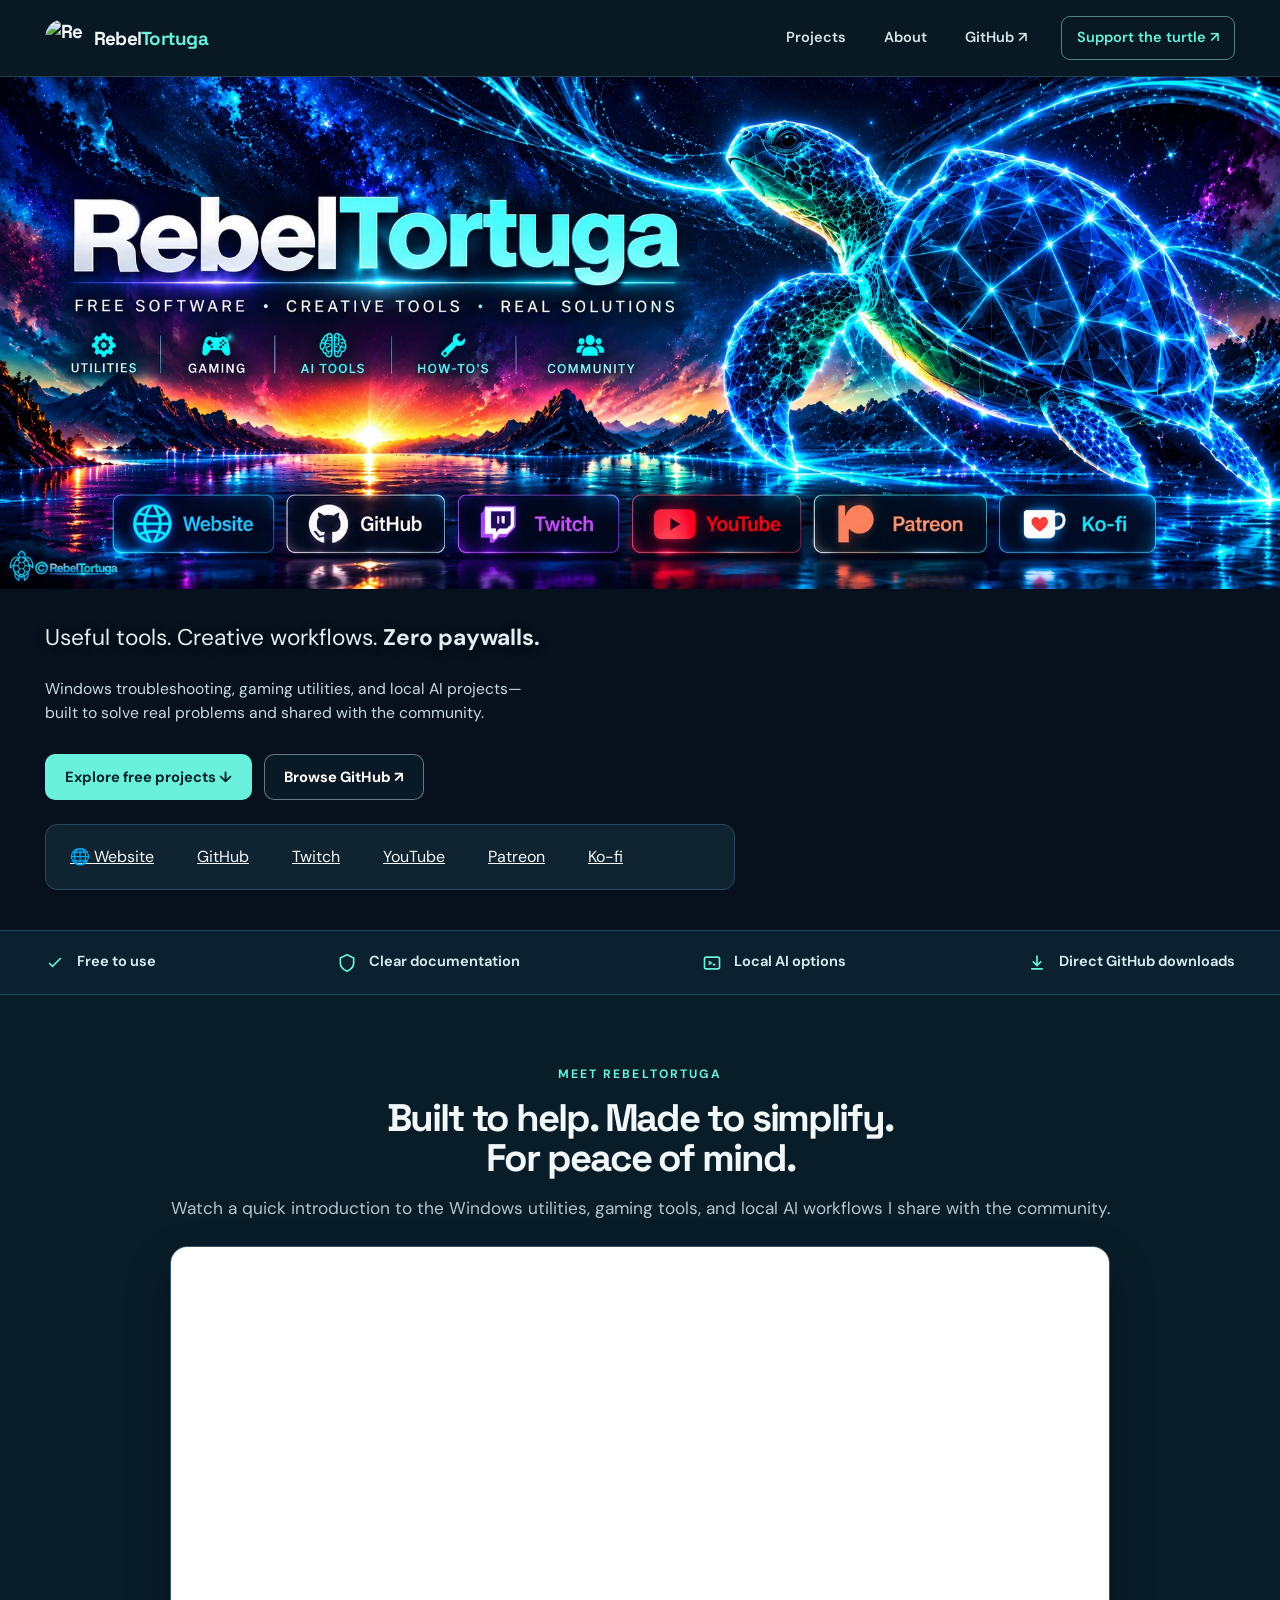
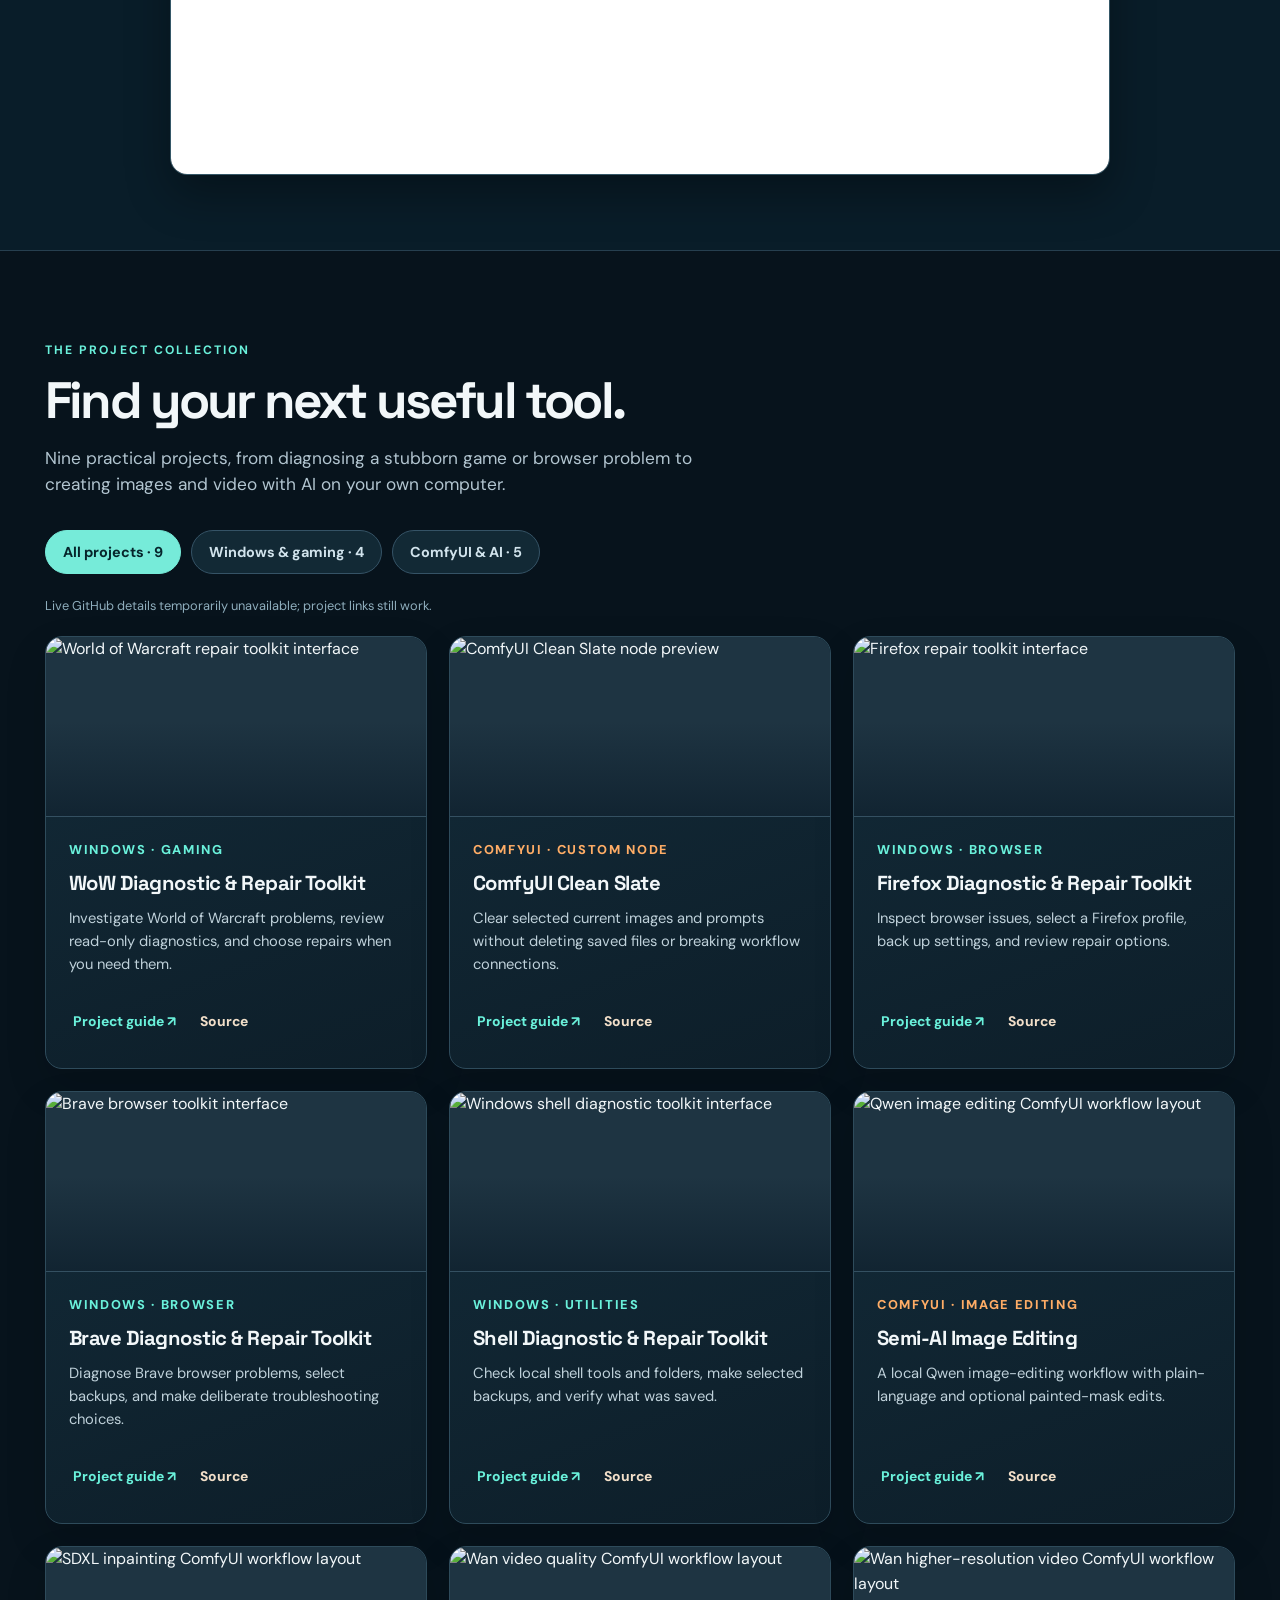
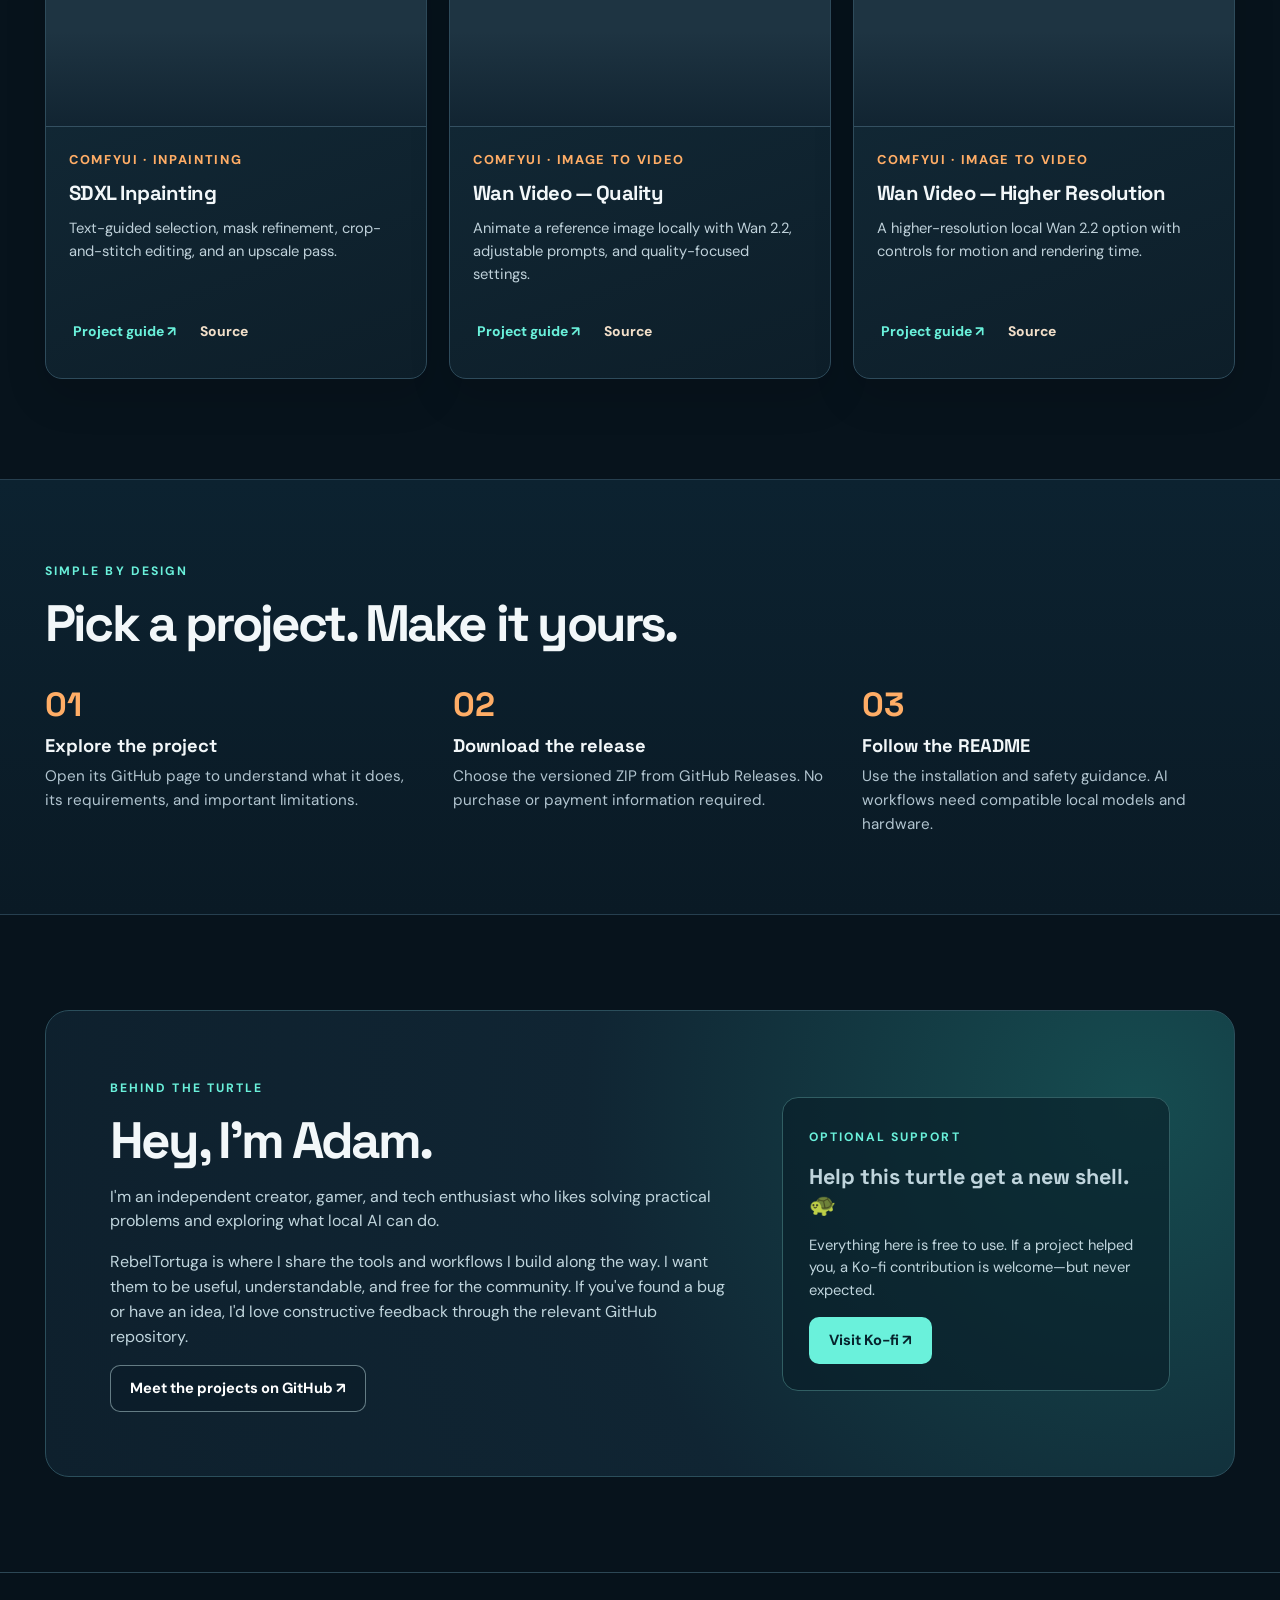
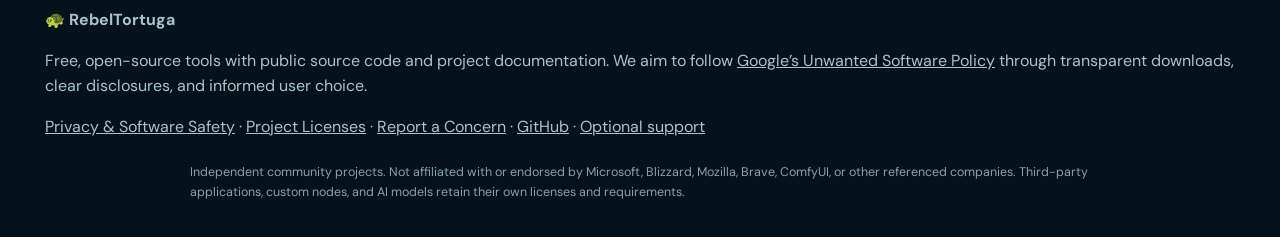
==== index.html @ 79f52ffc "Align homepage project name with Semi-AI Image Editing" ====
<!doctype html>
<html lang="en">
<head>
  <meta charset="UTF-8">
  <meta name="viewport" content="width=device-width, initial-scale=1">
  <meta name="theme-color" content="#07131c">
  <link rel="icon" type="image/svg+xml" href="/favicon.svg">
  <meta name="description" content="RebelTortuga makes free Windows diagnostic and repair toolkits, gaming utilities, ComfyUI custom nodes, and local AI image and video workflows.">
  <link rel="canonical" href="https://rebeltortuga.github.io/">
  <meta property="og:type" content="website">
  <meta property="og:title" content="RebelTortuga — Free Tools for Curious Minds">
  <meta property="og:description" content="Practical Windows repair tools and free local AI workflows. No paywalls. Just useful projects.">
  <meta property="og:url" content="https://rebeltortuga.github.io/">
  <meta property="og:image" content="https://rebeltortuga.github.io/assets/RebelTortuga-Wireframe-Banner.webp">
  <meta name="twitter:card" content="summary_large_image">
  <meta name="google-site-verification" content="DevrHAMpVFhj1bu8Z7xID6ZxvE_7tdlNq2F1umP5e14">
    <script type="application/ld+json">
{
  "@context": "https://schema.org",
  "@graph": [
    {
      "@type": "WebSite",
      "@id": "https://rebeltortuga.github.io/#website",
      "url": "https://rebeltortuga.github.io/",
      "name": "RebelTortuga",
      "description": "Free Windows diagnostic and repair toolkits, gaming utilities, and local AI workflows.",
      "inLanguage": "en",
      "publisher": {
        "@id": "https://rebeltortuga.github.io/#organization"
      }
    },
    {
      "@type": "Organization",
      "@id": "https://rebeltortuga.github.io/#organization",
      "name": "RebelTortuga",
      "url": "https://rebeltortuga.github.io/",
      "sameAs": [
        "https://github.com/RebelTortuga"
      ]
    },
    {
      "@type": "ItemList",
      "@id": "https://rebeltortuga.github.io/#projects-list",
      "name": "RebelTortuga Free Software and AI Projects",
      "itemListElement": [
        {
          "@type": "ListItem",
          "position": 1,
          "name": "WoW Diagnostic & Repair Toolkit",
          "description": "Investigate World of Warcraft problems, review read-only diagnostics, and choose repairs when you need them.",
          "url": "https://rebeltortuga.github.io/projects/wow-diagnostic-and-repair-toolkit.html"
        },
        {
          "@type": "ListItem",
          "position": 2,
          "name": "ComfyUI Clean Slate",
          "description": "Clear selected current images and prompts without deleting saved files or breaking workflow connections.",
          "url": "https://rebeltortuga.github.io/projects/comfyui-clean-slate.html"
        },
        {
          "@type": "ListItem",
          "position": 3,
          "name": "Firefox Diagnostic & Repair Toolkit",
          "description": "Inspect browser issues, select a Firefox profile, back up settings, and review repair options.",
          "url": "https://rebeltortuga.github.io/projects/firefox-diagnostic-and-repair-toolkit.html"
        },
        {
          "@type": "ListItem",
          "position": 4,
          "name": "Brave Diagnostic & Repair Toolkit",
          "description": "Diagnose Brave browser problems, select backups, and make deliberate troubleshooting choices.",
          "url": "https://rebeltortuga.github.io/projects/brave-diagnostic-and-repair-toolkit.html"
        },
        {
          "@type": "ListItem",
          "position": 5,
          "name": "Shell Diagnostic & Repair Toolkit",
          "description": "Check local shell tools and folders, make selected backups, and verify what was saved.",
          "url": "https://rebeltortuga.github.io/projects/shell-diagnostic-and-repair-toolkit.html"
        },
        {
          "@type": "ListItem",
          "position": 6,
          "name": "Semi-AI Image Editing",
          "description": "A local Qwen image-editing workflow for plain-language and optional painted-mask edits.",
          "url": "https://rebeltortuga.github.io/projects/comfyui-free-local-qwen-image-edit.html"
        },
        {
          "@type": "ListItem",
          "position": 7,
          "name": "SDXL Inpainting",
          "description": "Text-guided selection, mask refinement, crop-and-stitch editing, and an upscale pass.",
          "url": "https://rebeltortuga.github.io/projects/comfyui-free-local-sdxl-inpainting.html"
        },
        {
          "@type": "ListItem",
          "position": 8,
          "name": "Wan Video — Quality",
          "description": "Animate a reference image locally with Wan 2.2, adjustable prompts, and quality-focused settings.",
          "url": "https://rebeltortuga.github.io/projects/comfyui-free-local-wan-video-quality.html"
        },
        {
          "@type": "ListItem",
          "position": 9,
          "name": "Wan Video — Higher Resolution",
          "description": "A higher-resolution local Wan 2.2 option with controls for motion and rendering time.",
          "url": "https://rebeltortuga.github.io/projects/comfyui-free-local-wan-video-high-resolution.html"
        }
      ]
    }
  ]
}
  </script>
  <title>RebelTortuga — Free Windows Tools &amp; Local AI Workflows</title>
  <style>
    @import url('https://fonts.googleapis.com/css2?family=DM+Sans:wght@400;500;600;700&family=Space+Grotesk:wght@400;500;600;700&display=swap');
    :root{color-scheme:dark;--bg:#07131c;--panel:#102331;--panel2:#0d1d29;--line:#284253;--text:#f2f7f9;--muted:#b2c5d0;--teal:#6af1db;--orange:#ffad66;--max:1190px}
    *{box-sizing:border-box}html{scroll-behavior:smooth}body{margin:0;background:var(--bg);color:var(--text);font:16px/1.55 'DM Sans',system-ui,sans-serif}a{color:inherit}button{font:inherit}img{max-width:100%}
    :focus-visible{outline:3px solid var(--teal);outline-offset:4px}.skip{position:absolute;left:-9999px;top:12px;z-index:10;padding:12px;background:#fff;color:#000}.skip:focus{left:12px}
    .container{width:min(var(--max),calc(100% - 48px));margin-inline:auto}
    .site-nav{position:relative;z-index:3;border-bottom:1px solid #214051;background:#091924}.site-nav .container{min-height:76px;display:flex;align-items:center;gap:30px}
    .wordmark{display:flex;flex-shrink:0;align-items:center;gap:11px;min-height:44px;white-space:nowrap;text-decoration:none;font:700 1.18rem 'Space Grotesk',sans-serif;letter-spacing:-.04em}.wordmark img{height:38px;width:38px;object-fit:contain;border-radius:50%}.wordmark span span{color:var(--teal)}
    .nav-links{display:flex;align-items:center;gap:30px;margin-left:auto}.nav-links a{font-weight:600;font-size:.91rem;text-decoration:none;color:#d4e4e8}.nav-links a:hover{color:var(--teal)}.nav-support{border:1px solid #55847f;border-radius:9px;padding:9px 15px!important;color:var(--teal)!important}
    .hero{position:relative;isolation:isolate;min-height:560px;display:flex;align-items:center;overflow:hidden;background:#06111d}.hero-art{position:absolute;inset:0;z-index:-2;width:100%;height:100%;object-fit:cover;object-position:center 46%}.hero:before{content:"";position:absolute;inset:0;z-index:-1;background:linear-gradient(90deg,rgba(3,12,24,.94) 0%,rgba(4,14,27,.82) 30%,rgba(3,15,28,.20) 70%,rgba(3,12,22,.04) 100%)}
    .hero-content{position:relative;z-index:1}
    .hero-content{padding:70px 0;max-width:690px}.eyebrow{color:var(--teal);font-weight:700;font-size:.77rem;letter-spacing:.18em;text-transform:uppercase}.hero h1{font:700 clamp(3.7rem,8vw,7rem)/.94 'Space Grotesk',sans-serif;letter-spacing:-.075em;margin:20px 0 17px;text-shadow:0 5px 30px #071421aa}.hero h1 em{font-style:normal;color:var(--teal)}.hero-lead{font-size:clamp(1.13rem,2vw,1.42rem);line-height:1.48;max-width:555px;color:#e2eef4;text-shadow:0 2px 10px #0009}.hero-sub{font-size:.98rem;color:#c6d9e4;max-width:490px}
    .actions{display:flex;gap:12px;flex-wrap:wrap;margin-top:28px}.button{display:inline-flex;align-items:center;justify-content:center;gap:9px;border:1px solid transparent;border-radius:10px;min-height:46px;padding:11px 19px;text-decoration:none;font-weight:700;font-size:.92rem;transition:transform .18s,background .18s,border-color .18s}.button:hover{transform:translateY(-2px)}.button-primary{color:#06232c;background:var(--teal)}.button-primary:hover{background:#a5fff0}.button-secondary{border-color:#90acb2aa;background:#0b1d2abb;color:#fff}.button-secondary:hover{border-color:#fff}
    .cred-strip{border-top:1px solid #23495d;border-bottom:1px solid #23495d;background:#0c2130}.cred-strip .container{display:flex;gap:28px;justify-content:space-between;padding:20px 0}.cred{display:flex;align-items:center;gap:12px;font-weight:650;font-size:.91rem;color:#d5eaf0}.cred svg{width:20px;height:20px;stroke:var(--teal);flex:none}
    section{scroll-margin-top:25px}.section-pad{padding:90px 0 100px}.section-kicker{font-size:.76rem;text-transform:uppercase;letter-spacing:.17em;font-weight:700;color:var(--teal)}.section-title{font:700 clamp(2.2rem,4vw,3.8rem)/1.05 'Space Grotesk',sans-serif;letter-spacing:-.055em;margin:14px 0 17px}.section-intro{max-width:680px;color:var(--muted);font-size:1.08rem;margin:0 0 32px}
    .intro-video{padding:70px 0 75px;background:#091d29;border-bottom:1px solid #263f4f}
    .intro-video .container{max-width:940px}
    .intro-video .section-intro{margin-bottom:24px}
    .video-frame{aspect-ratio:16/9;width:100%;overflow:hidden;border:1px solid #355767;border-radius:17px;background:#06121b;box-shadow:0 20px 45px #0005}
    .video-frame iframe{display:block;width:100%;height:100%;border:0}
    .intro-video .section-kicker,
    .intro-video .section-title,
    .intro-video .section-intro{text-align:center}
    .intro-video .section-intro{max-width:100%;margin-left:auto;margin-right:auto}
    @media(min-width:1000px){
      .intro-video .section-title{font-size:clamp(2rem,3vw,2.75rem);white-space:normal}
    }

    .filter-list{display:flex;flex-wrap:wrap;gap:10px;margin:32px 0 27px}.filter{cursor:pointer;border:1px solid #355366;background:#122935;color:#d1e3ec;padding:10px 17px;border-radius:999px;font-size:.9rem;font-weight:700;min-height:44px}.filter:hover{border-color:#69bdbb}.filter[aria-pressed="true"]{background:#76ebd9;color:#06252b;border-color:#76ebd9}
    .project-grid{display:grid;grid-template-columns:repeat(3,minmax(0,1fr));gap:22px}.project{display:flex;flex-direction:column;min-width:0;overflow:hidden;border:1px solid #2e4b5b;background:linear-gradient(160deg,#132b39,#0d1e29);border-radius:17px;box-shadow:0 18px 42px #0002;transition:transform .2s,border-color .2s,box-shadow .2s}.project:hover{transform:translateY(-5px);border-color:#4b9d9f;box-shadow:0 24px 48px #0006}.project[hidden]{display:none}.preview{height:180px;background:#1e3442;overflow:hidden;position:relative;border-bottom:1px solid #345061}.preview img{width:100%;height:100%;object-fit:cover;display:block;transition:transform .3s}.project:hover .preview img{transform:scale(1.035)}.preview:after{content:"";position:absolute;inset:0;background:linear-gradient(0deg,#0b1c29a8,transparent 53%);pointer-events:none}
    .project-body{padding:23px 23px 24px;display:flex;flex:1;flex-direction:column}.category{font-size:.8rem;font-weight:800;letter-spacing:.13em;text-transform:uppercase;color:var(--teal)}.project[data-category="ai"] .category{color:var(--orange)}.project h3{font:700 1.27rem/1.24 'Space Grotesk',sans-serif;letter-spacing:-.025em;margin:11px 0}.project p{color:#bfd1da;line-height:1.56;font-size:.92rem;margin:0 0 24px}.project-actions{display:flex;align-items:center;gap:16px;flex-wrap:wrap;margin-top:auto}.project-actions a{font-weight:750;text-decoration:none;font-size:.87rem}.project-actions a:first-child{color:var(--teal)}.project-actions a:last-child{color:#f2dfc9}.project-actions a:hover{text-decoration:underline}
    .steps{padding:78px 0;background:linear-gradient(180deg,#0c2230,#0a1a25);border-block:1px solid #263f4f}.step-grid{display:grid;grid-template-columns:repeat(3,1fr);gap:35px;margin-top:33px}.step .step-number{font:700 2.1rem 'Space Grotesk',sans-serif;color:var(--orange)}.step h3{font:700 1.15rem 'Space Grotesk',sans-serif;margin:8px 0}.step p{color:var(--muted);margin:0;font-size:.95rem}
    .about{padding:95px 0}.about-panel{display:grid;grid-template-columns:1.6fr 1fr;gap:50px;align-items:center;border-radius:24px;border:1px solid #2b4e5b;background:radial-gradient(circle at 92% 20%,#164c50 0%,#102533 48%,#0e202d 100%);padding:clamp(28px,5vw,64px)}.about p{color:#c0d5dd;max-width:650px}.about aside{padding:26px;border-radius:16px;background:#081b2699;border:1px solid #315e63}.about aside strong{font:700 1.35rem 'Space Grotesk',sans-serif}.about aside p{font-size:.92rem}
    footer{border-top:1px solid #2c4755;padding:35px 0;background:#06121b;color:#a9c3ce}.footer-inner{display:flex;gap:20px;justify-content:space-between;align-items:center;flex-wrap:wrap}.footer-inner a{color:#d5f5f0;text-decoration:none}.footer-inner a:hover{text-decoration:underline}.legal{font-size:.78rem;max-width:900px;margin:24px auto 0;color:#86a2ae}
    @media(max-width:990px){.project-grid{grid-template-columns:repeat(2,minmax(0,1fr))}.hero{min-height:510px}.hero-art{object-position:63% center}.about-panel{grid-template-columns:1fr}.cred-strip .container{flex-wrap:wrap}}
    @media(max-width:680px){.container{width:min(var(--max),calc(100% - 32px))}.site-nav .container{gap:15px;min-height:70px}.nav-links{gap:13px}.nav-links a{font-size:.79rem}.nav-support{display:none}.wordmark{font-size:1.05rem}.wordmark img{height:32px;width:32px}.hero{display:block;min-height:0}.hero-art{position:relative;height:auto;aspect-ratio:2.44;object-fit:contain;object-position:center;display:block}.hero:before{display:none}.hero-content{padding:36px 0 47px}.hero h1{font-size:3.55rem;margin:12px 0}.hero-lead{font-size:1.14rem}.cred-strip .container{gap:13px;padding:16px 0}.cred{font-size:.77rem;gap:7px;width:calc(50% - 10px)}.cred svg{width:16px}.section-pad{padding:65px 0}.project-grid{grid-template-columns:1fr}.preview{height:195px}.step-grid{grid-template-columns:1fr;gap:27px}.steps{padding:65px 0}.about{padding:65px 0}.about-panel{padding:27px}.actions{gap:9px}.button{width:100%}}
    /* Keep the complete approved banner visible at every viewport width. */
    .hero{display:block;min-height:0}
    .hero-art{position:relative;inset:auto;z-index:auto;display:block;width:100%;height:auto;aspect-ratio:auto;object-fit:contain;object-position:center}
    .hero:before{display:none}
    .hero-content{max-width:none;padding:32px 0 40px}
    .hero-content .eyebrow{display:none}
    .hero-content h1{position:absolute;width:1px;height:1px;padding:0;margin:-1px;overflow:hidden;clip-path:inset(50%);white-space:nowrap;border:0}
    .hero-lead{margin-top:0}
    .nav-links a,.project-actions a{display:inline-flex;align-items:center;min-height:44px;min-width:44px;padding:4px;white-space:nowrap}
    nav[aria-label="RebelTortuga social and community links"] a{display:inline-flex;align-items:center;min-height:44px}
    .category{font-size:.8rem}
    .sr-only{position:absolute;width:1px;height:1px;padding:0;margin:-1px;overflow:hidden;clip-path:inset(50%);white-space:nowrap;border:0}
    @media(max-width:680px){.nav-links .nav-support{display:none}}
    @media(max-width:420px){.site-nav .container{flex-direction:column;gap:0;padding-block:8px}.nav-links{width:100%;margin-left:0;justify-content:space-between}}
    @media(prefers-reduced-motion:reduce){html{scroll-behavior:auto}*,*:before,*:after{transition:none!important}}
  </style>
</head>
<body>
  <a class="skip" href="#projects">Skip to projects</a>
  <nav class="site-nav" aria-label="Main navigation">
    <div class="container">
      <a class="wordmark" href="#top"><img src="https://raw.githubusercontent.com/RebelTortuga/RebelTortuga/main/assets/RebelTortuga.png" alt="RebelTortuga turtle mascot"><span>Rebel<span>Tortuga</span></span></a>
      <div class="nav-links"><a href="#projects">Projects</a><a href="#about">About</a><a href="https://github.com/RebelTortuga" target="_blank" rel="noopener noreferrer">GitHub ↗</a><a class="nav-support" href="https://ko-fi.com/rebeltortuga" target="_blank" rel="noopener noreferrer">Support the turtle ↗</a></div>
    </div>
  </nav>
  
  <header class="hero" id="top">
    <img class="hero-art" src="https://rebeltortuga.github.io/assets/RebelTortuga-Wireframe-Banner.webp" alt="RebelTortuga — free software, creative tools, real solutions. Corrected neon wireframe turtle banner." width="1984" height="793" fetchpriority="high">
    <div class="container"><div class="hero-content">
      <div class="eyebrow">Independent creator · Free software</div>
      <h1>Rebel<em>Tortuga.</em></h1>
      <p class="hero-lead">Useful tools. Creative workflows. <strong>Zero paywalls.</strong></p>
      <p class="hero-sub">Windows troubleshooting, gaming utilities, and local AI projects—built to solve real problems and shared with the community.</p>
      <div class="actions"><a class="button button-primary" href="#projects">Explore free projects ↓</a><a class="button button-secondary" href="https://github.com/RebelTortuga" target="_blank" rel="noopener noreferrer">Browse GitHub ↗</a></div>
      <nav aria-label="RebelTortuga social and community links" style="display:flex;flex-wrap:wrap;gap:12px 20px;margin:24px 0 0;max-width:690px;padding:10px 24px;align-items:center;justify-content:flex-start;background:#102331;border:1px solid #2b495c;border-radius:12px"><a href="https://rebeltortuga.github.io/">🌐 Website</a><a href="https://github.com/RebelTortuga"><img src="https://cdn.jsdelivr.net/npm/simple-icons@v15/icons/github.svg" alt="" aria-hidden="true" width="17" height="17" style="filter:invert(1);vertical-align:-3px;margin-right:6px">GitHub</a><a href="https://www.twitch.tv/rebeltortuga"><img src="https://cdn.jsdelivr.net/npm/simple-icons@v15/icons/twitch.svg" alt="" aria-hidden="true" width="17" height="17" style="filter:invert(1);vertical-align:-3px;margin-right:6px">Twitch</a><a href="https://www.youtube.com/channel/UCpMIirV8w5RfVd9TpKpA2pQ"><img src="https://cdn.jsdelivr.net/npm/simple-icons@v15/icons/youtube.svg" alt="" aria-hidden="true" width="17" height="17" style="filter:invert(1);vertical-align:-3px;margin-right:6px">YouTube</a><a href="https://www.patreon.com/cw/RebelTortuga"><img src="https://cdn.jsdelivr.net/npm/simple-icons@v15/icons/patreon.svg" alt="" aria-hidden="true" width="17" height="17" style="filter:invert(1);vertical-align:-3px;margin-right:6px">Patreon</a><a href="https://ko-fi.com/rebeltortuga"><img src="https://cdn.jsdelivr.net/npm/simple-icons@v15/icons/kofi.svg" alt="" aria-hidden="true" width="17" height="17" style="filter:invert(1);vertical-align:-3px;margin-right:6px">Ko-fi</a></nav>
    </div></div>
  </header>
  <div class="cred-strip" aria-label="Project commitments"><div class="container">
    <div class="cred"><svg viewBox="0 0 24 24" fill="none" stroke-width="2" aria-hidden="true"><path d="m5 12 4 4L19 6"/></svg>Free to use</div>
    <div class="cred"><svg viewBox="0 0 24 24" fill="none" stroke-width="2" aria-hidden="true"><path d="M12 2 4 6v6c0 5 3.5 8 8 10 4.5-2 8-5 8-10V6l-8-4Z"/></svg>Clear documentation</div>
    <div class="cred"><svg viewBox="0 0 24 24" fill="none" stroke-width="2" aria-hidden="true"><rect x="3" y="5" width="18" height="14" rx="2"/><path d="m8 10 3 2-3 2m5 0h3"/></svg>Local AI options</div>
    <div class="cred"><svg viewBox="0 0 24 24" fill="none" stroke-width="2" aria-hidden="true"><path d="M12 3v12m-5-5 5 5 5-5M5 19h14"/></svg>Direct GitHub downloads</div>
  </div></div>
  <main>
    <section class="intro-video" aria-labelledby="intro-video-title"><div class="container">
      <div class="section-kicker">Meet RebelTortuga</div>
      <h2 class="section-title" id="intro-video-title" style="text-align:center">
        <span style="display:block">Built to help. Made to simplify.</span>
        <span style="display:block">For peace of mind.</span>
      </h2>
      <p class="section-intro">Watch a quick introduction to the Windows utilities, gaming tools, and local AI workflows I share with the community.</p>
      <div class="video-frame">
        <iframe src="https://www.youtube-nocookie.com/embed/tsU-OI5KEvU" title="Meet RebelTortuga — free Windows tools, gaming utilities, and local AI workflows" loading="lazy" referrerpolicy="strict-origin-when-cross-origin" allow="accelerometer; autoplay; clipboard-write; encrypted-media; gyroscope; picture-in-picture; web-share" allowfullscreen></iframe>
      </div>
    </div></section>
    <section class="section-pad" id="projects"><div class="container">
      <div class="section-kicker">The project collection</div>
      <h2 class="section-title">Find your next useful tool.</h2>
      <p class="section-intro">Nine practical projects, from diagnosing a stubborn game or browser problem to creating images and video with AI on your own computer.</p>
      <div class="filter-list" role="group" aria-label="Filter projects">
        <button type="button" class="filter" data-filter="all" aria-pressed="true">All projects · 9</button>
        <button type="button" class="filter" data-filter="tool" aria-pressed="false">Windows &amp; gaming · 4</button>
        <button type="button" class="filter" data-filter="ai" aria-pressed="false">ComfyUI &amp; AI · 5</button>
      </div>
      <p class="sr-only" id="project-filter-results" role="status" aria-live="polite" aria-atomic="true">9 projects shown</p>
      <div class="project-grid" id="project-grid">
        <article class="project" data-category="tool"><div class="preview"><img loading="lazy" src="https://raw.githubusercontent.com/RebelTortuga/wow-diagnostic-and-repair-toolkit/main/assets/screenshot.png" alt="World of Warcraft repair toolkit interface"></div><div class="project-body"><span class="category">Windows · Gaming</span><h3>WoW Diagnostic &amp; Repair Toolkit</h3><p>Investigate World of Warcraft problems, review read-only diagnostics, and choose repairs when you need them.</p><div class="project-actions"><a href="projects/wow-diagnostic-and-repair-toolkit.html" aria-label="Project guide: WoW Diagnostic &amp; Repair Toolkit">Project guide ↗</a><a href="https://github.com/RebelTortuga/wow-diagnostic-and-repair-toolkit" aria-label="Source: WoW Diagnostic &amp; Repair Toolkit">Source</a></div></div></article>
        <article class="project" data-category="ai"><div class="preview"><img loading="lazy" src="https://raw.githubusercontent.com/RebelTortuga/comfyui-clean-slate/main/assets/clean-slate-controller.webp" alt="ComfyUI Clean Slate node preview"></div><div class="project-body"><span class="category">ComfyUI · Custom node</span><h3>ComfyUI Clean Slate</h3><p>Clear selected current images and prompts without deleting saved files or breaking workflow connections.</p><div class="project-actions"><a href="projects/comfyui-clean-slate.html" aria-label="Project guide: ComfyUI Clean Slate">Project guide ↗</a><a href="https://github.com/RebelTortuga/comfyui-clean-slate" aria-label="Source: ComfyUI Clean Slate">Source</a></div></div></article>
        <article class="project" data-category="tool"><div class="preview"><img loading="lazy" src="https://raw.githubusercontent.com/RebelTortuga/firefox-diagnostic-and-repair-toolkit/main/assets/screenshot.png" alt="Firefox repair toolkit interface"></div><div class="project-body"><span class="category">Windows · Browser</span><h3>Firefox Diagnostic &amp; Repair Toolkit</h3><p>Inspect browser issues, select a Firefox profile, back up settings, and review repair options.</p><div class="project-actions"><a href="projects/firefox-diagnostic-and-repair-toolkit.html" aria-label="Project guide: Firefox Diagnostic &amp; Repair Toolkit">Project guide ↗</a><a href="https://github.com/RebelTortuga/firefox-diagnostic-and-repair-toolkit" aria-label="Source: Firefox Diagnostic &amp; Repair Toolkit">Source</a></div></div></article>
        <article class="project" data-category="tool"><div class="preview"><img loading="lazy" src="https://raw.githubusercontent.com/RebelTortuga/brave-diagnostic-and-repair-toolkit/main/assets/screenshot.png" alt="Brave browser toolkit interface"></div><div class="project-body"><span class="category">Windows · Browser</span><h3>Brave Diagnostic &amp; Repair Toolkit</h3><p>Diagnose Brave browser problems, select backups, and make deliberate troubleshooting choices.</p><div class="project-actions"><a href="projects/brave-diagnostic-and-repair-toolkit.html" aria-label="Project guide: Brave Diagnostic &amp; Repair Toolkit">Project guide ↗</a><a href="https://github.com/RebelTortuga/brave-diagnostic-and-repair-toolkit" aria-label="Source: Brave Diagnostic &amp; Repair Toolkit">Source</a></div></div></article>
        <article class="project" data-category="tool"><div class="preview"><img loading="lazy" src="https://raw.githubusercontent.com/RebelTortuga/shell-diagnostic-and-repair-toolkit/main/assets/screenshot.png" alt="Windows shell diagnostic toolkit interface"></div><div class="project-body"><span class="category">Windows · Utilities</span><h3>Shell Diagnostic &amp; Repair Toolkit</h3><p>Check local shell tools and folders, make selected backups, and verify what was saved.</p><div class="project-actions"><a href="projects/shell-diagnostic-and-repair-toolkit.html" aria-label="Project guide: Shell Diagnostic &amp; Repair Toolkit">Project guide ↗</a><a href="https://github.com/RebelTortuga/shell-diagnostic-and-repair-toolkit" aria-label="Source: Shell Diagnostic &amp; Repair Toolkit">Source</a></div></div></article>
        <article class="project" data-category="ai"><div class="preview"><img loading="lazy" src="https://raw.githubusercontent.com/RebelTortuga/comfyui-free-local-qwen-image-edit/main/assets/semi-ai-workflow.webp" alt="Qwen image editing ComfyUI workflow layout"></div><div class="project-body"><span class="category">ComfyUI · Image editing</span><h3>Semi-AI Image Editing</h3><p>A local Qwen image-editing workflow with plain-language and optional painted-mask edits.</p><div class="project-actions"><a href="projects/comfyui-free-local-qwen-image-edit.html" aria-label="Project guide: Semi-AI Image Editing">Project guide ↗</a><a href="https://github.com/RebelTortuga/comfyui-free-local-qwen-image-edit" aria-label="Source: Semi-AI Image Editing">Source</a></div></div></article>
        <article class="project" data-category="ai"><div class="preview"><img loading="lazy" src="https://raw.githubusercontent.com/RebelTortuga/comfyui-free-local-sdxl-inpainting/main/assets/workflow-preview.png" alt="SDXL inpainting ComfyUI workflow layout"></div><div class="project-body"><span class="category">ComfyUI · Inpainting</span><h3>SDXL Inpainting</h3><p>Text-guided selection, mask refinement, crop-and-stitch editing, and an upscale pass.</p><div class="project-actions"><a href="projects/comfyui-free-local-sdxl-inpainting.html" aria-label="Project guide: SDXL Inpainting">Project guide ↗</a><a href="https://github.com/RebelTortuga/comfyui-free-local-sdxl-inpainting" aria-label="Source: SDXL Inpainting">Source</a></div></div></article>
        <article class="project" data-category="ai"><div class="preview"><img loading="lazy" src="https://raw.githubusercontent.com/RebelTortuga/comfyui-free-local-wan-video-quality/main/assets/workflow-preview.png" alt="Wan video quality ComfyUI workflow layout"></div><div class="project-body"><span class="category">ComfyUI · Image to video</span><h3>Wan Video — Quality</h3><p>Animate a reference image locally with Wan 2.2, adjustable prompts, and quality-focused settings.</p><div class="project-actions"><a href="projects/comfyui-free-local-wan-video-quality.html" aria-label="Project guide: Wan Video — Quality">Project guide ↗</a><a href="https://github.com/RebelTortuga/comfyui-free-local-wan-video-quality" aria-label="Source: Wan Video — Quality">Source</a></div></div></article>
        <article class="project" data-category="ai"><div class="preview"><img loading="lazy" src="https://raw.githubusercontent.com/RebelTortuga/comfyui-free-local-wan-video-high-resolution/main/assets/workflow-preview.png" alt="Wan higher-resolution video ComfyUI workflow layout"></div><div class="project-body"><span class="category">ComfyUI · Image to video</span><h3>Wan Video — Higher Resolution</h3><p>A higher-resolution local Wan 2.2 option with controls for motion and rendering time.</p><div class="project-actions"><a href="projects/comfyui-free-local-wan-video-high-resolution.html" aria-label="Project guide: Wan Video — Higher Resolution">Project guide ↗</a><a href="https://github.com/RebelTortuga/comfyui-free-local-wan-video-high-resolution" aria-label="Source: Wan Video — Higher Resolution">Source</a></div></div></article>
      </div>
    </div></section>
    <section class="steps" aria-labelledby="getting-started"><div class="container"><span class="section-kicker">Simple by design</span><h2 class="section-title" id="getting-started">Pick a project. Make it yours.</h2><div class="step-grid">
      <div class="step"><div class="step-number">01</div><h3>Explore the project</h3><p>Open its GitHub page to understand what it does, its requirements, and important limitations.</p></div>
      <div class="step"><div class="step-number">02</div><h3>Download the release</h3><p>Choose the versioned ZIP from GitHub Releases. No purchase or payment information required.</p></div>
      <div class="step"><div class="step-number">03</div><h3>Follow the README</h3><p>Use the installation and safety guidance. AI workflows need compatible local models and hardware.</p></div>
    </div></div></section>
    <section class="about" id="about"><div class="container"><div class="about-panel">
      <div><span class="section-kicker">Behind the turtle</span><h2 class="section-title">Hey, I'm Adam.</h2><p>I'm an independent creator, gamer, and tech enthusiast who likes solving practical problems and exploring what local AI can do.</p><p>RebelTortuga is where I share the tools and workflows I build along the way. I want them to be useful, understandable, and free for the community. If you've found a bug or have an idea, I'd love constructive feedback through the relevant GitHub repository.</p><a class="button button-secondary" href="https://github.com/RebelTortuga" target="_blank" rel="noopener noreferrer">Meet the projects on GitHub ↗</a></div>
      <aside><span class="section-kicker">Optional support</span><p><strong>Help this turtle get a new shell. 🐢</strong></p><p>Everything here is free to use. If a project helped you, a Ko-fi contribution is welcome—but never expected.</p><a class="button button-primary" href="https://ko-fi.com/rebeltortuga" target="_blank" rel="noopener noreferrer">Visit Ko-fi ↗</a></aside>
    </div></div></section>
  </main>
  <footer><div class="container wrap"><strong>🐢 RebelTortuga</strong><p>Free, open-source tools with public source code and project documentation. We aim to follow <a href="https://www.google.com/about/unwanted-software-policy.html">Google’s Unwanted Software Policy</a> through transparent downloads, clear disclosures, and informed user choice.</p><p><a href="privacy-software-safety.html">Privacy &amp; Software Safety</a> · <a href="project-licenses.html">Project Licenses</a> · <a href="privacy-software-safety.html#reporting">Report a Concern</a> · <a href="https://github.com/RebelTortuga">GitHub</a> · <a href="https://ko-fi.com/rebeltortuga">Optional support</a></p><p class="legal">Independent community projects. Not affiliated with or endorsed by Microsoft, Blizzard, Mozilla, Brave, ComfyUI, or other referenced companies. Third-party applications, custom nodes, and AI models retain their own licenses and requirements.</p></div></footer>
  <script>
    (() => {
      const buttons = [...document.querySelectorAll('[data-filter]')];
      const cards = [...document.querySelectorAll('.project')];
      const results = document.getElementById('project-filter-results');
      buttons.forEach(button => button.addEventListener('click', () => {
        const filter = button.dataset.filter;
        buttons.forEach(b => b.setAttribute('aria-pressed', String(b === button)));
        cards.forEach(card => { card.hidden = filter !== 'all' && card.dataset.category !== filter; });
        const count = cards.filter(card => !card.hidden).length;
        results.textContent = `${count} ${count === 1 ? 'project' : 'projects'} shown`;
      }));
    })();
  </script>
  <script src="assets/github-live.js" defer></script>

</body>
</html>
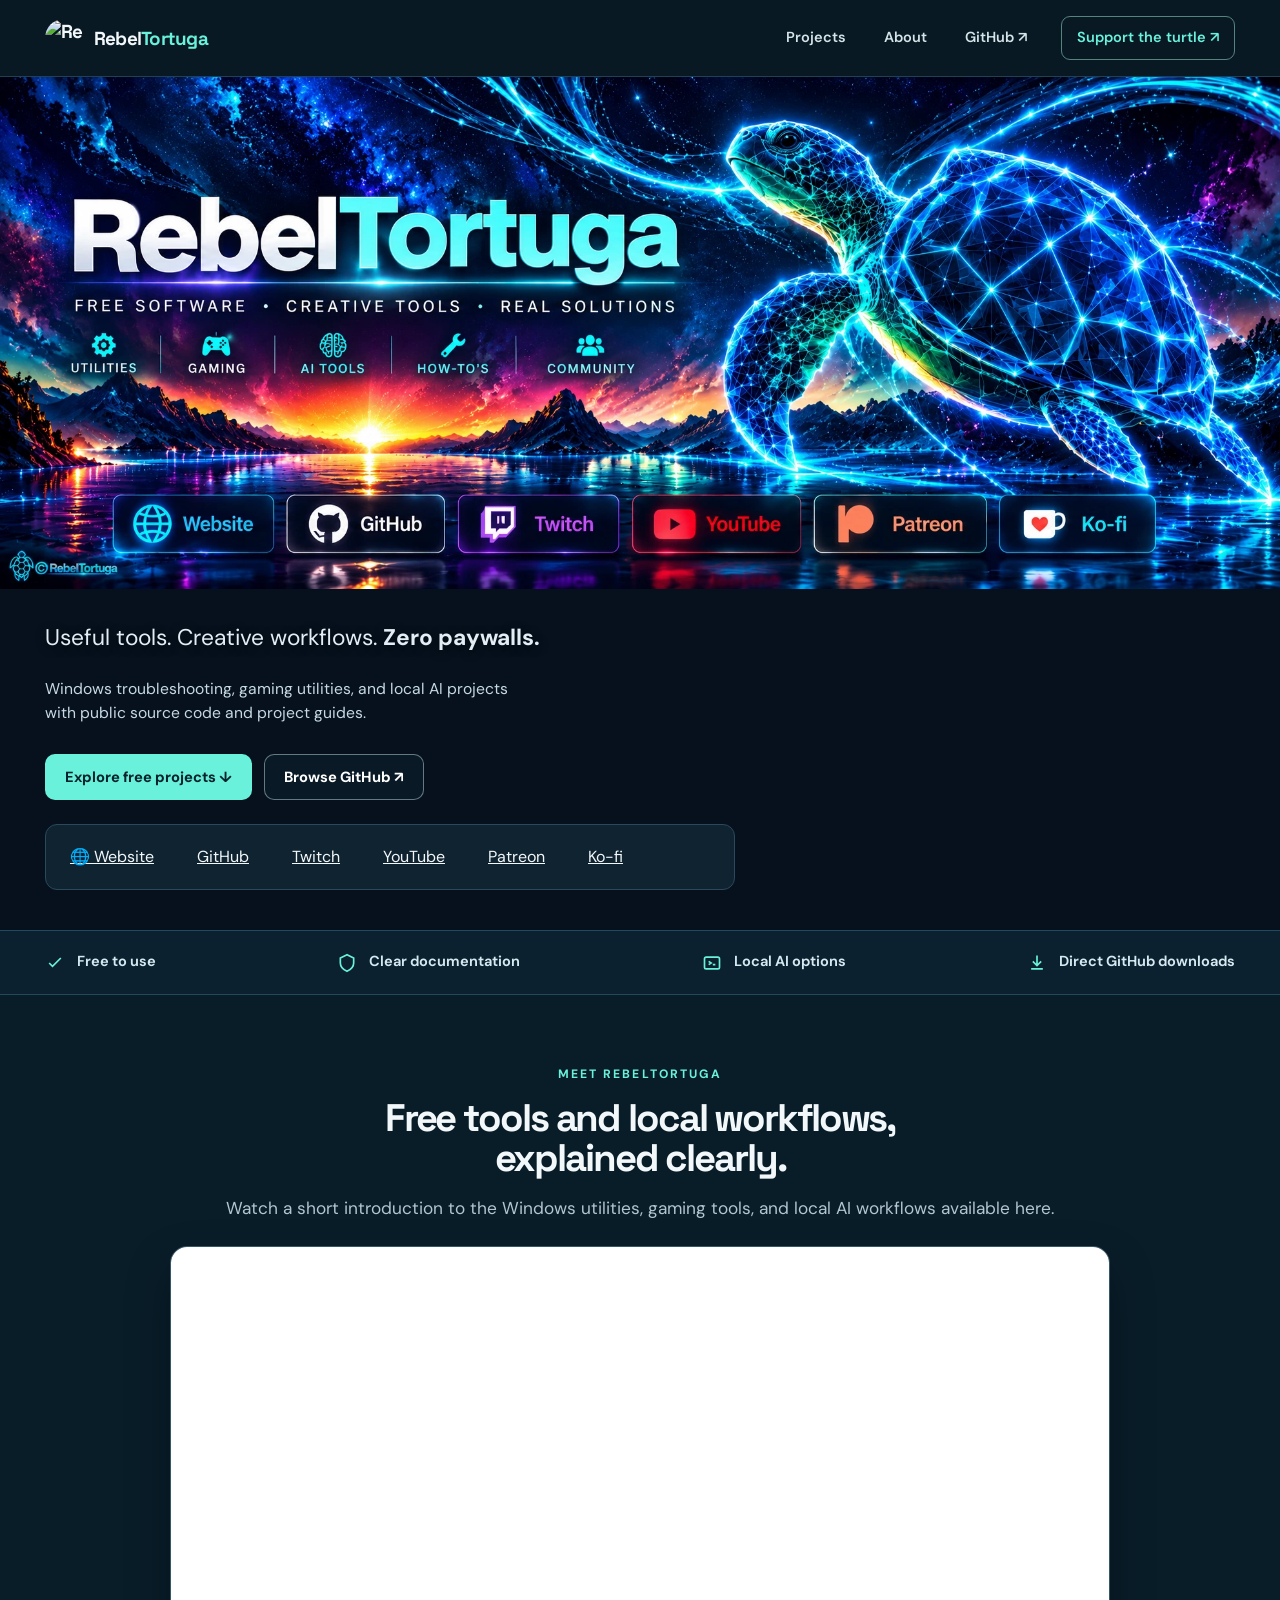
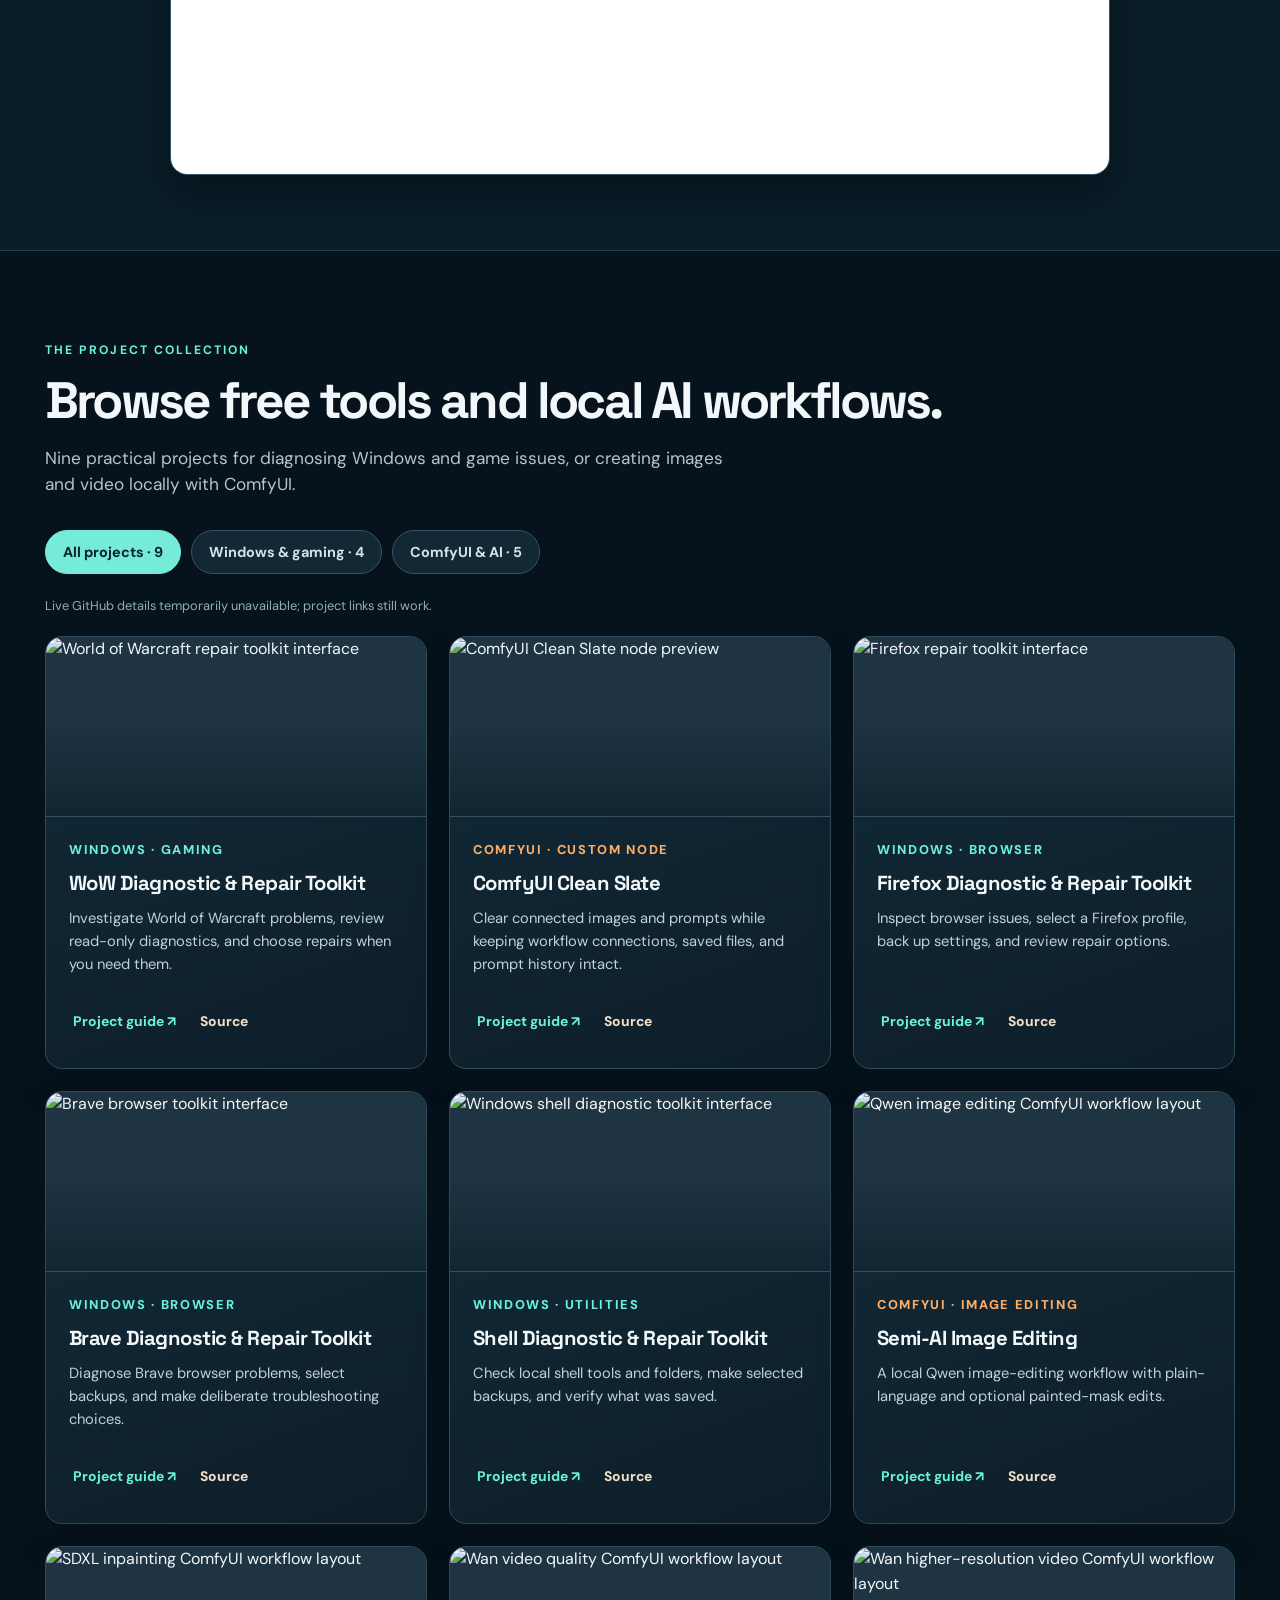
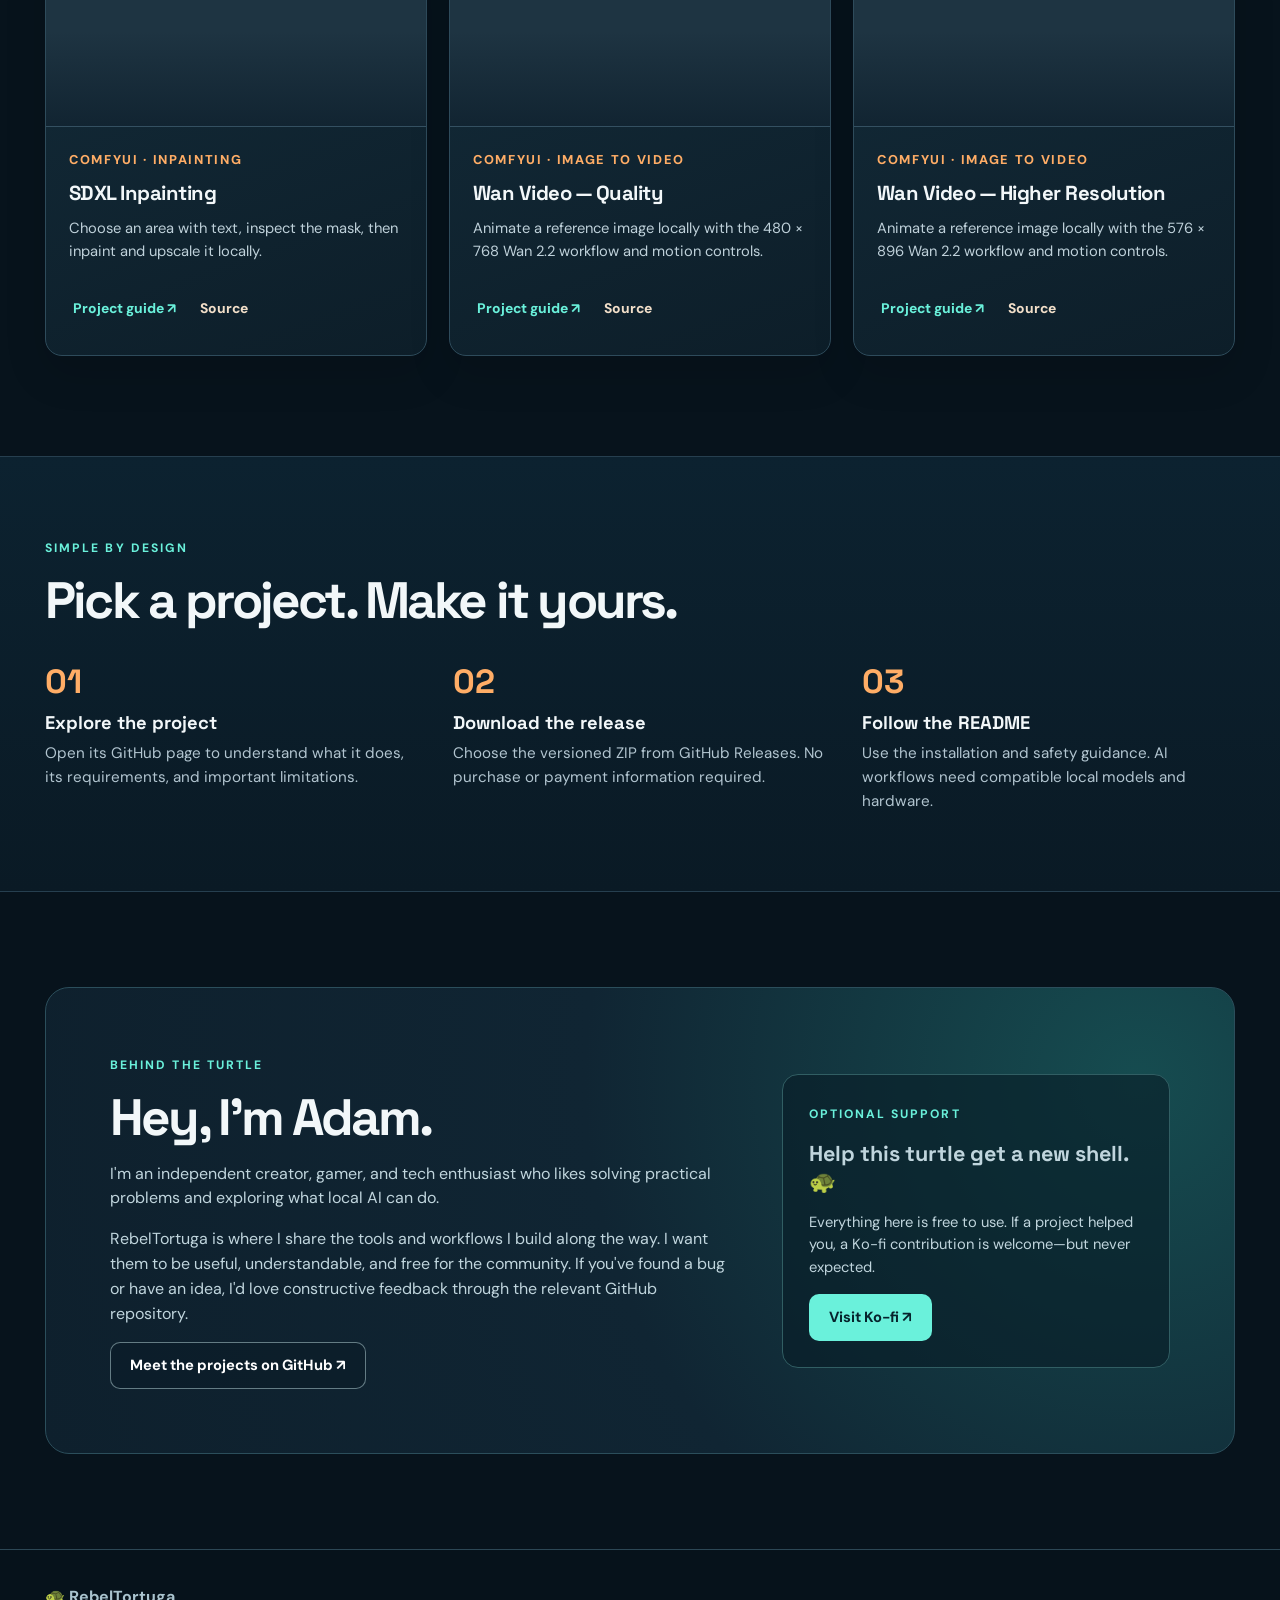
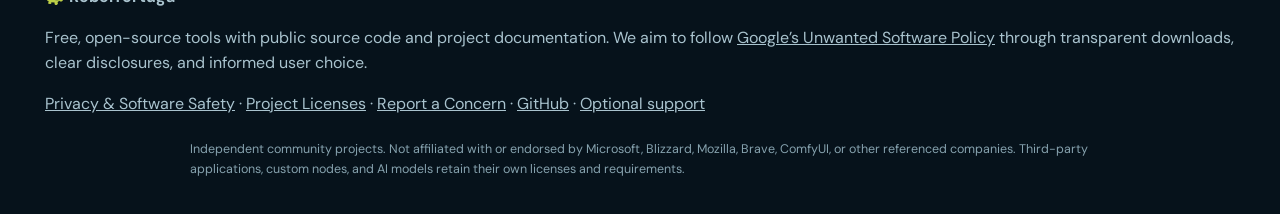
==== commit 6b8302f9: "Clarify homepage and workflow guidance" ====
--- a/index.html
+++ b/index.html
@@ -180,7 +180,7 @@
       <div class="eyebrow">Independent creator · Free software</div>
       <h1>Rebel<em>Tortuga.</em></h1>
       <p class="hero-lead">Useful tools. Creative workflows. <strong>Zero paywalls.</strong></p>
-      <p class="hero-sub">Windows troubleshooting, gaming utilities, and local AI projects—built to solve real problems and shared with the community.</p>
+      <p class="hero-sub">Windows troubleshooting, gaming utilities, and local AI projects with public source code and project guides.</p>
       <div class="actions"><a class="button button-primary" href="#projects">Explore free projects ↓</a><a class="button button-secondary" href="https://github.com/RebelTortuga" target="_blank" rel="noopener noreferrer">Browse GitHub ↗</a></div>
       <nav aria-label="RebelTortuga social and community links" style="display:flex;flex-wrap:wrap;gap:12px 20px;margin:24px 0 0;max-width:690px;padding:10px 24px;align-items:center;justify-content:flex-start;background:#102331;border:1px solid #2b495c;border-radius:12px"><a href="https://rebeltortuga.github.io/">🌐 Website</a><a href="https://github.com/RebelTortuga"><img src="https://cdn.jsdelivr.net/npm/simple-icons@v15/icons/github.svg" alt="" aria-hidden="true" width="17" height="17" style="filter:invert(1);vertical-align:-3px;margin-right:6px">GitHub</a><a href="https://www.twitch.tv/rebeltortuga"><img src="https://cdn.jsdelivr.net/npm/simple-icons@v15/icons/twitch.svg" alt="" aria-hidden="true" width="17" height="17" style="filter:invert(1);vertical-align:-3px;margin-right:6px">Twitch</a><a href="https://www.youtube.com/channel/UCpMIirV8w5RfVd9TpKpA2pQ"><img src="https://cdn.jsdelivr.net/npm/simple-icons@v15/icons/youtube.svg" alt="" aria-hidden="true" width="17" height="17" style="filter:invert(1);vertical-align:-3px;margin-right:6px">YouTube</a><a href="https://www.patreon.com/cw/RebelTortuga"><img src="https://cdn.jsdelivr.net/npm/simple-icons@v15/icons/patreon.svg" alt="" aria-hidden="true" width="17" height="17" style="filter:invert(1);vertical-align:-3px;margin-right:6px">Patreon</a><a href="https://ko-fi.com/rebeltortuga"><img src="https://cdn.jsdelivr.net/npm/simple-icons@v15/icons/kofi.svg" alt="" aria-hidden="true" width="17" height="17" style="filter:invert(1);vertical-align:-3px;margin-right:6px">Ko-fi</a></nav>
     </div></div>
@@ -195,18 +195,18 @@
     <section class="intro-video" aria-labelledby="intro-video-title"><div class="container">
       <div class="section-kicker">Meet RebelTortuga</div>
       <h2 class="section-title" id="intro-video-title" style="text-align:center">
-        <span style="display:block">Built to help. Made to simplify.</span>
-        <span style="display:block">For peace of mind.</span>
+        <span style="display:block">Free tools and local workflows,</span>
+        <span style="display:block">explained clearly.</span>
       </h2>
-      <p class="section-intro">Watch a quick introduction to the Windows utilities, gaming tools, and local AI workflows I share with the community.</p>
+      <p class="section-intro">Watch a short introduction to the Windows utilities, gaming tools, and local AI workflows available here.</p>
       <div class="video-frame">
         <iframe src="https://www.youtube-nocookie.com/embed/tsU-OI5KEvU" title="Meet RebelTortuga — free Windows tools, gaming utilities, and local AI workflows" loading="lazy" referrerpolicy="strict-origin-when-cross-origin" allow="accelerometer; autoplay; clipboard-write; encrypted-media; gyroscope; picture-in-picture; web-share" allowfullscreen></iframe>
       </div>
     </div></section>
     <section class="section-pad" id="projects"><div class="container">
       <div class="section-kicker">The project collection</div>
-      <h2 class="section-title">Find your next useful tool.</h2>
-      <p class="section-intro">Nine practical projects, from diagnosing a stubborn game or browser problem to creating images and video with AI on your own computer.</p>
+      <h2 class="section-title">Browse free tools and local AI workflows.</h2>
+      <p class="section-intro">Nine practical projects for diagnosing Windows and game issues, or creating images and video locally with ComfyUI.</p>
       <div class="filter-list" role="group" aria-label="Filter projects">
         <button type="button" class="filter" data-filter="all" aria-pressed="true">All projects · 9</button>
         <button type="button" class="filter" data-filter="tool" aria-pressed="false">Windows &amp; gaming · 4</button>
@@ -215,14 +215,14 @@
       <p class="sr-only" id="project-filter-results" role="status" aria-live="polite" aria-atomic="true">9 projects shown</p>
       <div class="project-grid" id="project-grid">
         <article class="project" data-category="tool"><div class="preview"><img loading="lazy" src="https://raw.githubusercontent.com/RebelTortuga/wow-diagnostic-and-repair-toolkit/main/assets/screenshot.png" alt="World of Warcraft repair toolkit interface"></div><div class="project-body"><span class="category">Windows · Gaming</span><h3>WoW Diagnostic &amp; Repair Toolkit</h3><p>Investigate World of Warcraft problems, review read-only diagnostics, and choose repairs when you need them.</p><div class="project-actions"><a href="projects/wow-diagnostic-and-repair-toolkit.html" aria-label="Project guide: WoW Diagnostic &amp; Repair Toolkit">Project guide ↗</a><a href="https://github.com/RebelTortuga/wow-diagnostic-and-repair-toolkit" aria-label="Source: WoW Diagnostic &amp; Repair Toolkit">Source</a></div></div></article>
-        <article class="project" data-category="ai"><div class="preview"><img loading="lazy" src="https://raw.githubusercontent.com/RebelTortuga/comfyui-clean-slate/main/assets/clean-slate-controller.webp" alt="ComfyUI Clean Slate node preview"></div><div class="project-body"><span class="category">ComfyUI · Custom node</span><h3>ComfyUI Clean Slate</h3><p>Clear selected current images and prompts without deleting saved files or breaking workflow connections.</p><div class="project-actions"><a href="projects/comfyui-clean-slate.html" aria-label="Project guide: ComfyUI Clean Slate">Project guide ↗</a><a href="https://github.com/RebelTortuga/comfyui-clean-slate" aria-label="Source: ComfyUI Clean Slate">Source</a></div></div></article>
+        <article class="project" data-category="ai"><div class="preview"><img loading="lazy" src="https://raw.githubusercontent.com/RebelTortuga/comfyui-clean-slate/main/assets/clean-slate-controller.webp" alt="ComfyUI Clean Slate node preview"></div><div class="project-body"><span class="category">ComfyUI · Custom node</span><h3>ComfyUI Clean Slate</h3><p>Clear connected images and prompts while keeping workflow connections, saved files, and prompt history intact.</p><div class="project-actions"><a href="projects/comfyui-clean-slate.html" aria-label="Project guide: ComfyUI Clean Slate">Project guide ↗</a><a href="https://github.com/RebelTortuga/comfyui-clean-slate" aria-label="Source: ComfyUI Clean Slate">Source</a></div></div></article>
         <article class="project" data-category="tool"><div class="preview"><img loading="lazy" src="https://raw.githubusercontent.com/RebelTortuga/firefox-diagnostic-and-repair-toolkit/main/assets/screenshot.png" alt="Firefox repair toolkit interface"></div><div class="project-body"><span class="category">Windows · Browser</span><h3>Firefox Diagnostic &amp; Repair Toolkit</h3><p>Inspect browser issues, select a Firefox profile, back up settings, and review repair options.</p><div class="project-actions"><a href="projects/firefox-diagnostic-and-repair-toolkit.html" aria-label="Project guide: Firefox Diagnostic &amp; Repair Toolkit">Project guide ↗</a><a href="https://github.com/RebelTortuga/firefox-diagnostic-and-repair-toolkit" aria-label="Source: Firefox Diagnostic &amp; Repair Toolkit">Source</a></div></div></article>
         <article class="project" data-category="tool"><div class="preview"><img loading="lazy" src="https://raw.githubusercontent.com/RebelTortuga/brave-diagnostic-and-repair-toolkit/main/assets/screenshot.png" alt="Brave browser toolkit interface"></div><div class="project-body"><span class="category">Windows · Browser</span><h3>Brave Diagnostic &amp; Repair Toolkit</h3><p>Diagnose Brave browser problems, select backups, and make deliberate troubleshooting choices.</p><div class="project-actions"><a href="projects/brave-diagnostic-and-repair-toolkit.html" aria-label="Project guide: Brave Diagnostic &amp; Repair Toolkit">Project guide ↗</a><a href="https://github.com/RebelTortuga/brave-diagnostic-and-repair-toolkit" aria-label="Source: Brave Diagnostic &amp; Repair Toolkit">Source</a></div></div></article>
         <article class="project" data-category="tool"><div class="preview"><img loading="lazy" src="https://raw.githubusercontent.com/RebelTortuga/shell-diagnostic-and-repair-toolkit/main/assets/screenshot.png" alt="Windows shell diagnostic toolkit interface"></div><div class="project-body"><span class="category">Windows · Utilities</span><h3>Shell Diagnostic &amp; Repair Toolkit</h3><p>Check local shell tools and folders, make selected backups, and verify what was saved.</p><div class="project-actions"><a href="projects/shell-diagnostic-and-repair-toolkit.html" aria-label="Project guide: Shell Diagnostic &amp; Repair Toolkit">Project guide ↗</a><a href="https://github.com/RebelTortuga/shell-diagnostic-and-repair-toolkit" aria-label="Source: Shell Diagnostic &amp; Repair Toolkit">Source</a></div></div></article>
         <article class="project" data-category="ai"><div class="preview"><img loading="lazy" src="https://raw.githubusercontent.com/RebelTortuga/comfyui-free-local-qwen-image-edit/main/assets/semi-ai-workflow.webp" alt="Qwen image editing ComfyUI workflow layout"></div><div class="project-body"><span class="category">ComfyUI · Image editing</span><h3>Semi-AI Image Editing</h3><p>A local Qwen image-editing workflow with plain-language and optional painted-mask edits.</p><div class="project-actions"><a href="projects/comfyui-free-local-qwen-image-edit.html" aria-label="Project guide: Semi-AI Image Editing">Project guide ↗</a><a href="https://github.com/RebelTortuga/comfyui-free-local-qwen-image-edit" aria-label="Source: Semi-AI Image Editing">Source</a></div></div></article>
-        <article class="project" data-category="ai"><div class="preview"><img loading="lazy" src="https://raw.githubusercontent.com/RebelTortuga/comfyui-free-local-sdxl-inpainting/main/assets/workflow-preview.png" alt="SDXL inpainting ComfyUI workflow layout"></div><div class="project-body"><span class="category">ComfyUI · Inpainting</span><h3>SDXL Inpainting</h3><p>Text-guided selection, mask refinement, crop-and-stitch editing, and an upscale pass.</p><div class="project-actions"><a href="projects/comfyui-free-local-sdxl-inpainting.html" aria-label="Project guide: SDXL Inpainting">Project guide ↗</a><a href="https://github.com/RebelTortuga/comfyui-free-local-sdxl-inpainting" aria-label="Source: SDXL Inpainting">Source</a></div></div></article>
-        <article class="project" data-category="ai"><div class="preview"><img loading="lazy" src="https://raw.githubusercontent.com/RebelTortuga/comfyui-free-local-wan-video-quality/main/assets/workflow-preview.png" alt="Wan video quality ComfyUI workflow layout"></div><div class="project-body"><span class="category">ComfyUI · Image to video</span><h3>Wan Video — Quality</h3><p>Animate a reference image locally with Wan 2.2, adjustable prompts, and quality-focused settings.</p><div class="project-actions"><a href="projects/comfyui-free-local-wan-video-quality.html" aria-label="Project guide: Wan Video — Quality">Project guide ↗</a><a href="https://github.com/RebelTortuga/comfyui-free-local-wan-video-quality" aria-label="Source: Wan Video — Quality">Source</a></div></div></article>
-        <article class="project" data-category="ai"><div class="preview"><img loading="lazy" src="https://raw.githubusercontent.com/RebelTortuga/comfyui-free-local-wan-video-high-resolution/main/assets/workflow-preview.png" alt="Wan higher-resolution video ComfyUI workflow layout"></div><div class="project-body"><span class="category">ComfyUI · Image to video</span><h3>Wan Video — Higher Resolution</h3><p>A higher-resolution local Wan 2.2 option with controls for motion and rendering time.</p><div class="project-actions"><a href="projects/comfyui-free-local-wan-video-high-resolution.html" aria-label="Project guide: Wan Video — Higher Resolution">Project guide ↗</a><a href="https://github.com/RebelTortuga/comfyui-free-local-wan-video-high-resolution" aria-label="Source: Wan Video — Higher Resolution">Source</a></div></div></article>
+        <article class="project" data-category="ai"><div class="preview"><img loading="lazy" src="https://raw.githubusercontent.com/RebelTortuga/comfyui-free-local-sdxl-inpainting/main/assets/workflow-preview.png" alt="SDXL inpainting ComfyUI workflow layout"></div><div class="project-body"><span class="category">ComfyUI · Inpainting</span><h3>SDXL Inpainting</h3><p>Choose an area with text, inspect the mask, then inpaint and upscale it locally.</p><div class="project-actions"><a href="projects/comfyui-free-local-sdxl-inpainting.html" aria-label="Project guide: SDXL Inpainting">Project guide ↗</a><a href="https://github.com/RebelTortuga/comfyui-free-local-sdxl-inpainting" aria-label="Source: SDXL Inpainting">Source</a></div></div></article>
+        <article class="project" data-category="ai"><div class="preview"><img loading="lazy" src="https://raw.githubusercontent.com/RebelTortuga/comfyui-free-local-wan-video-quality/main/assets/workflow-preview.png" alt="Wan video quality ComfyUI workflow layout"></div><div class="project-body"><span class="category">ComfyUI · Image to video</span><h3>Wan Video — Quality</h3><p>Animate a reference image locally with the 480 × 768 Wan 2.2 workflow and motion controls.</p><div class="project-actions"><a href="projects/comfyui-free-local-wan-video-quality.html" aria-label="Project guide: Wan Video — Quality">Project guide ↗</a><a href="https://github.com/RebelTortuga/comfyui-free-local-wan-video-quality" aria-label="Source: Wan Video — Quality">Source</a></div></div></article>
+        <article class="project" data-category="ai"><div class="preview"><img loading="lazy" src="https://raw.githubusercontent.com/RebelTortuga/comfyui-free-local-wan-video-high-resolution/main/assets/workflow-preview.png" alt="Wan higher-resolution video ComfyUI workflow layout"></div><div class="project-body"><span class="category">ComfyUI · Image to video</span><h3>Wan Video — Higher Resolution</h3><p>Animate a reference image locally with the 576 × 896 Wan 2.2 workflow and motion controls.</p><div class="project-actions"><a href="projects/comfyui-free-local-wan-video-high-resolution.html" aria-label="Project guide: Wan Video — Higher Resolution">Project guide ↗</a><a href="https://github.com/RebelTortuga/comfyui-free-local-wan-video-high-resolution" aria-label="Source: Wan Video — Higher Resolution">Source</a></div></div></article>
       </div>
     </div></section>
     <section class="steps" aria-labelledby="getting-started"><div class="container"><span class="section-kicker">Simple by design</span><h2 class="section-title" id="getting-started">Pick a project. Make it yours.</h2><div class="step-grid">
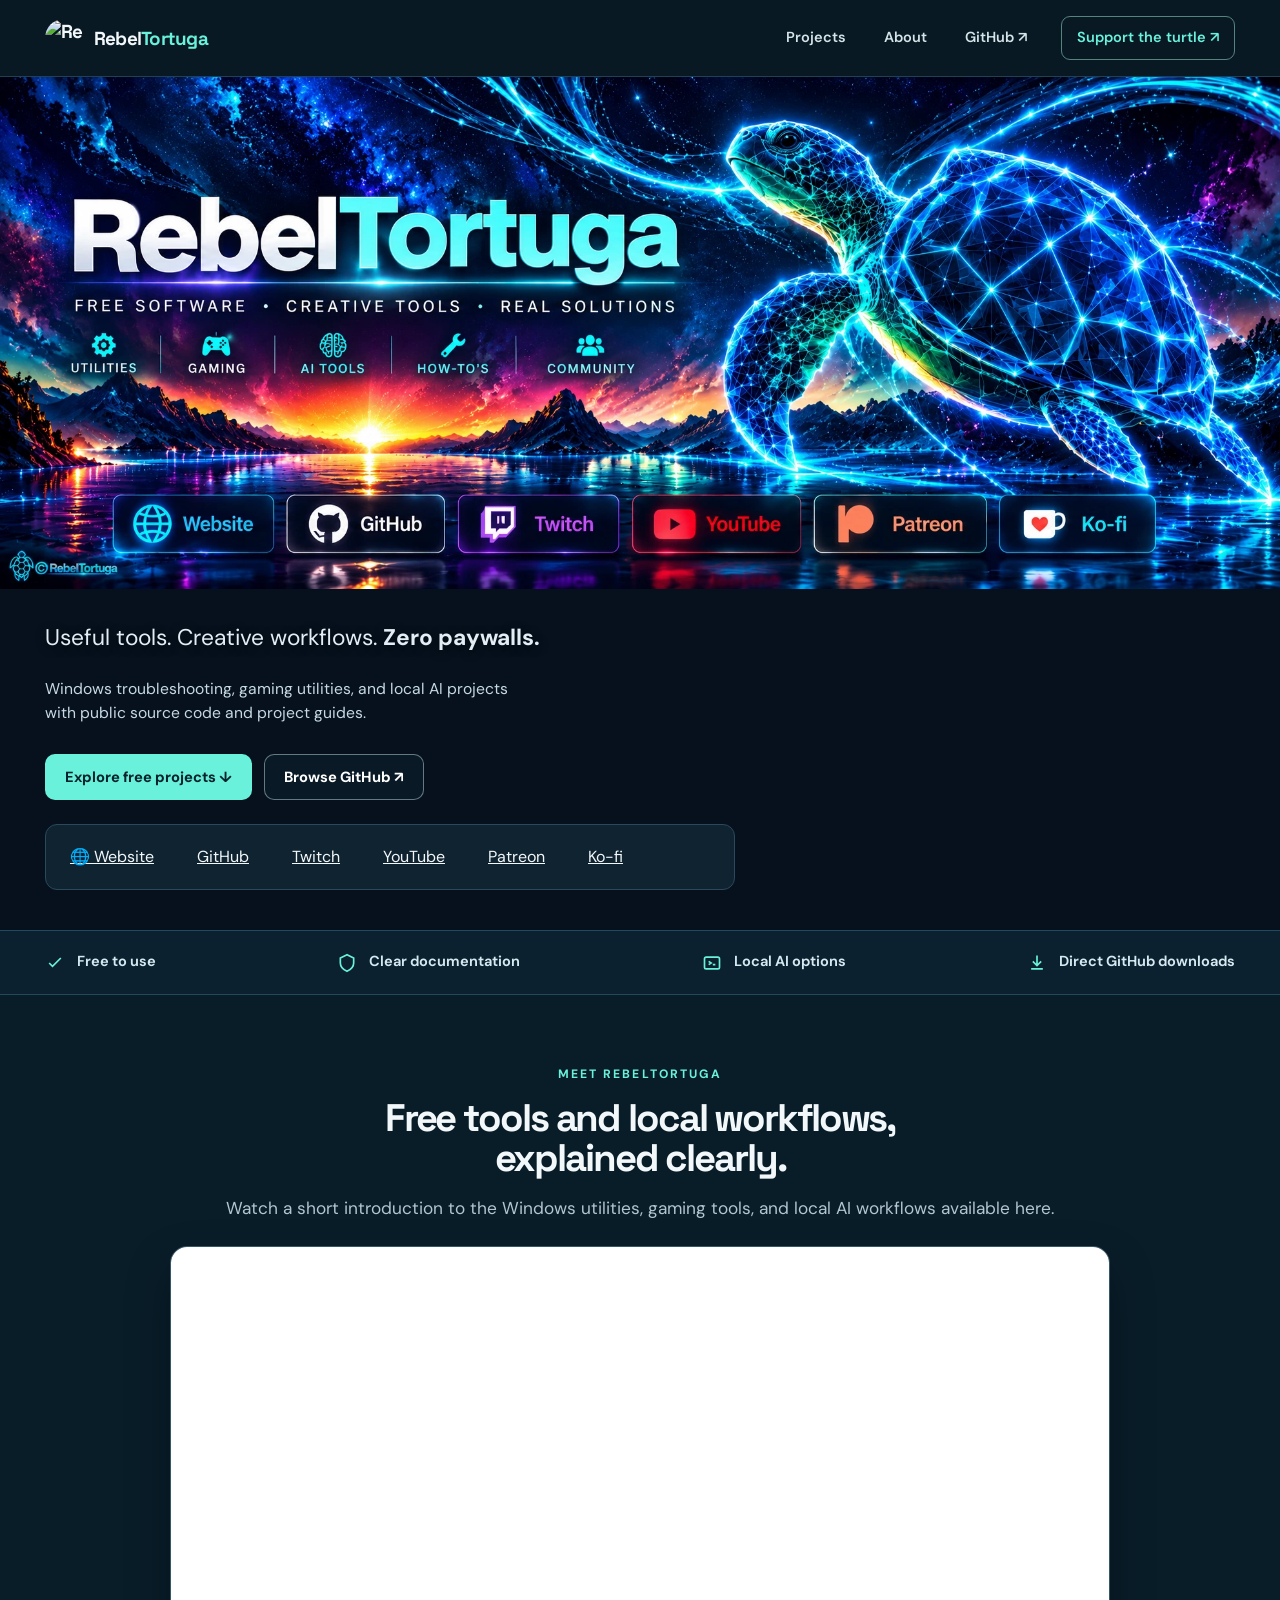
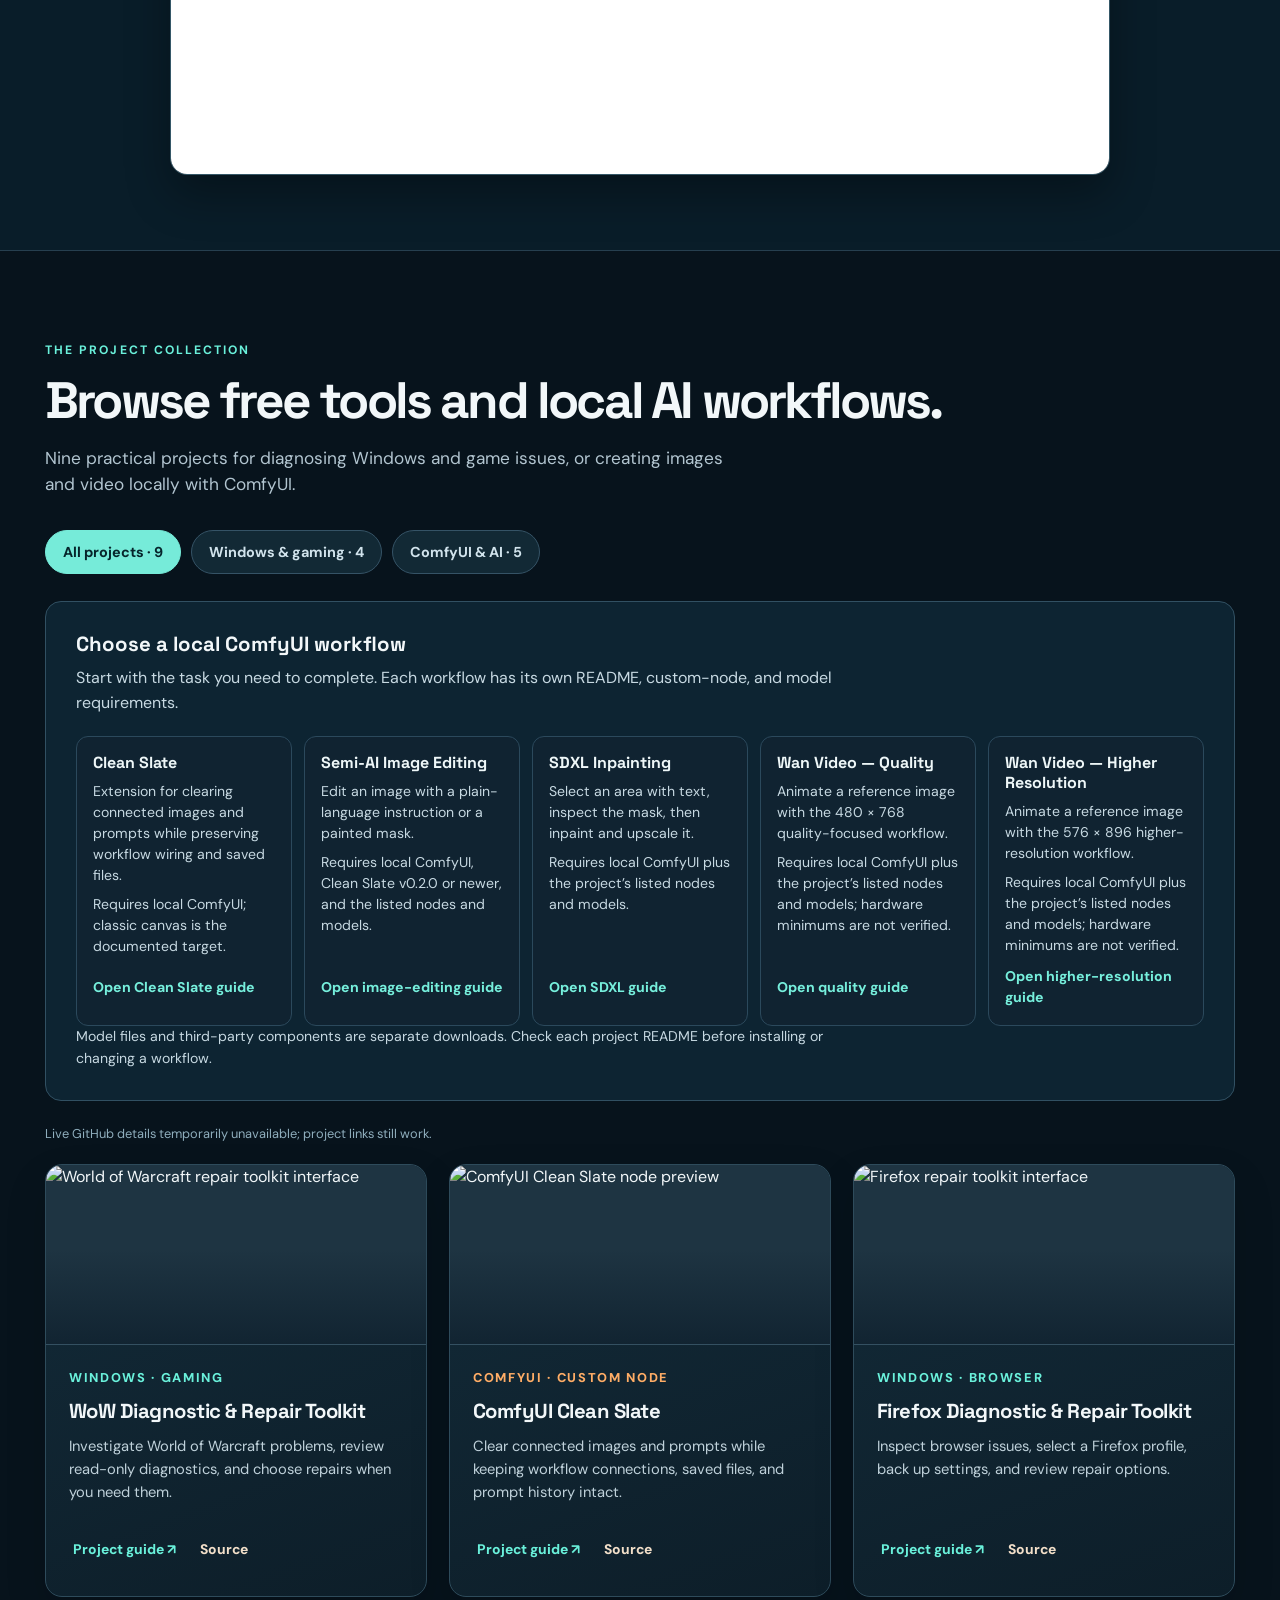
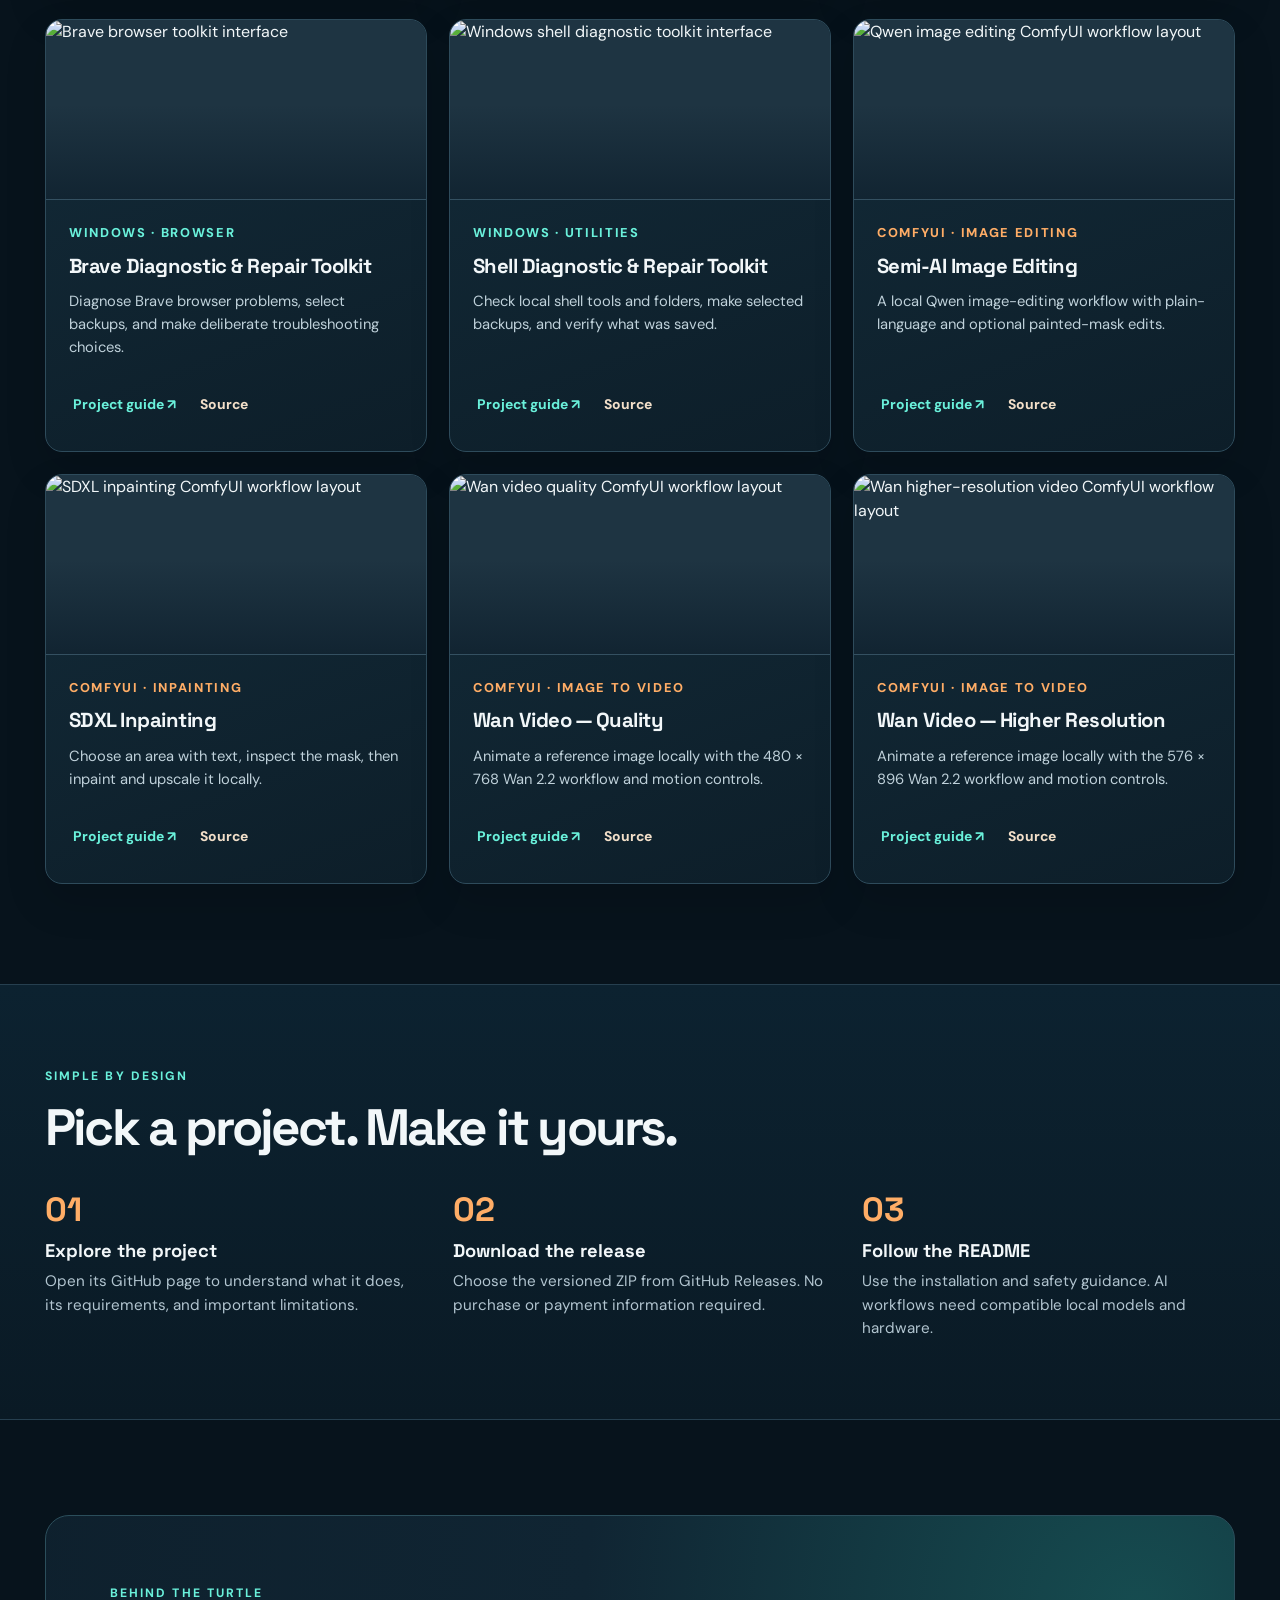
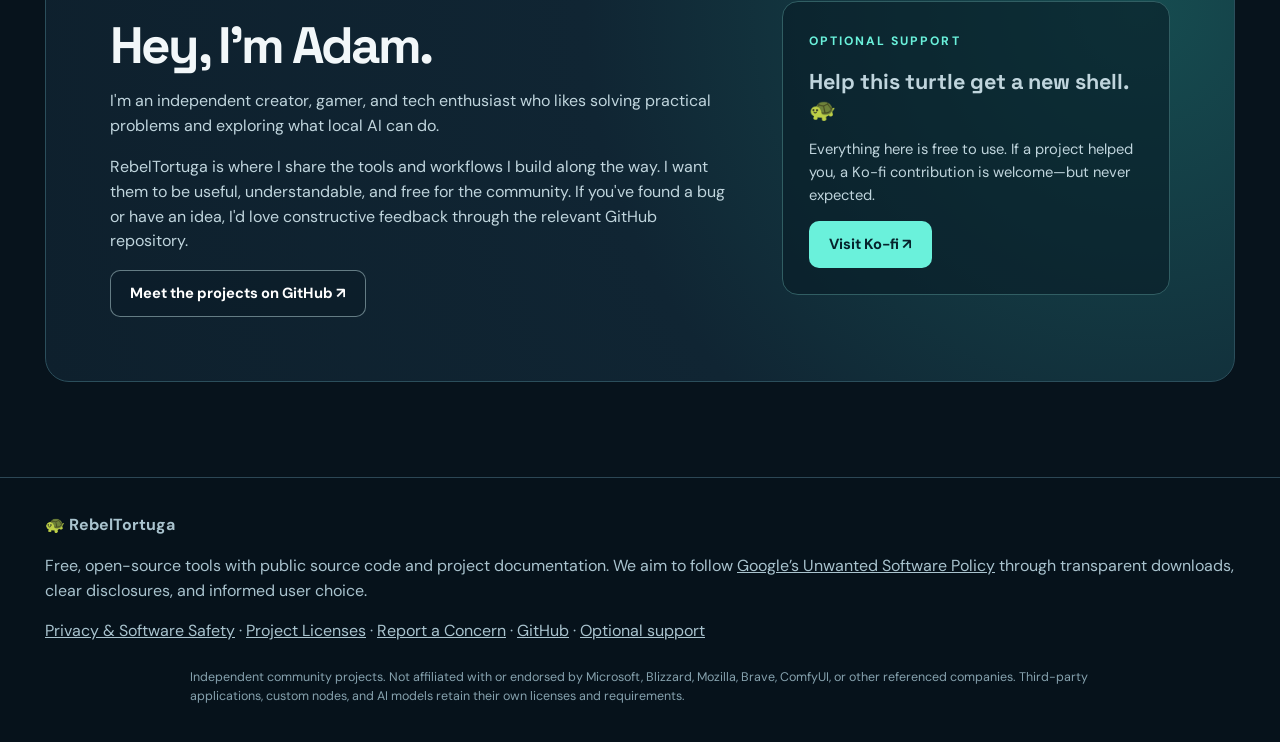
==== commit 1c7c3d41: "Improve project guidance and structured data" ====
--- a/index.html
+++ b/index.html
@@ -141,13 +141,14 @@
     }
 
     .filter-list{display:flex;flex-wrap:wrap;gap:10px;margin:32px 0 27px}.filter{cursor:pointer;border:1px solid #355366;background:#122935;color:#d1e3ec;padding:10px 17px;border-radius:999px;font-size:.9rem;font-weight:700;min-height:44px}.filter:hover{border-color:#69bdbb}.filter[aria-pressed="true"]{background:#76ebd9;color:#06252b;border-color:#76ebd9}
+    .workflow-chooser{margin:0 0 28px;padding:clamp(22px,3vw,30px);border:1px solid #315062;border-radius:16px;background:#0d2432}.workflow-chooser h3{margin:0 0 8px;font:700 1.28rem/1.25 'Space Grotesk',sans-serif}.workflow-chooser>p{max-width:780px;margin:0;color:#c7d9e2}.workflow-options{display:grid;grid-template-columns:repeat(5,minmax(0,1fr));gap:12px;margin-top:20px}.workflow-option{display:flex;flex-direction:column;gap:8px;padding:16px;border:1px solid #2b495c;border-radius:12px;background:#102331;color:#c7d9e2;font-size:.88rem;line-height:1.5}.workflow-option strong{color:#eef7f8;font:700 1rem/1.25 'Space Grotesk',sans-serif}.workflow-option a{display:flex;align-items:center;min-height:44px;margin-top:auto;color:#76efdc;font-weight:750;text-decoration:none}.workflow-option a:hover{text-decoration:underline}.workflow-note{margin:18px 0 0;font-size:.88rem;color:#a9c4d0}
     .project-grid{display:grid;grid-template-columns:repeat(3,minmax(0,1fr));gap:22px}.project{display:flex;flex-direction:column;min-width:0;overflow:hidden;border:1px solid #2e4b5b;background:linear-gradient(160deg,#132b39,#0d1e29);border-radius:17px;box-shadow:0 18px 42px #0002;transition:transform .2s,border-color .2s,box-shadow .2s}.project:hover{transform:translateY(-5px);border-color:#4b9d9f;box-shadow:0 24px 48px #0006}.project[hidden]{display:none}.preview{height:180px;background:#1e3442;overflow:hidden;position:relative;border-bottom:1px solid #345061}.preview img{width:100%;height:100%;object-fit:cover;display:block;transition:transform .3s}.project:hover .preview img{transform:scale(1.035)}.preview:after{content:"";position:absolute;inset:0;background:linear-gradient(0deg,#0b1c29a8,transparent 53%);pointer-events:none}
     .project-body{padding:23px 23px 24px;display:flex;flex:1;flex-direction:column}.category{font-size:.8rem;font-weight:800;letter-spacing:.13em;text-transform:uppercase;color:var(--teal)}.project[data-category="ai"] .category{color:var(--orange)}.project h3{font:700 1.27rem/1.24 'Space Grotesk',sans-serif;letter-spacing:-.025em;margin:11px 0}.project p{color:#bfd1da;line-height:1.56;font-size:.92rem;margin:0 0 24px}.project-actions{display:flex;align-items:center;gap:16px;flex-wrap:wrap;margin-top:auto}.project-actions a{font-weight:750;text-decoration:none;font-size:.87rem}.project-actions a:first-child{color:var(--teal)}.project-actions a:last-child{color:#f2dfc9}.project-actions a:hover{text-decoration:underline}
     .steps{padding:78px 0;background:linear-gradient(180deg,#0c2230,#0a1a25);border-block:1px solid #263f4f}.step-grid{display:grid;grid-template-columns:repeat(3,1fr);gap:35px;margin-top:33px}.step .step-number{font:700 2.1rem 'Space Grotesk',sans-serif;color:var(--orange)}.step h3{font:700 1.15rem 'Space Grotesk',sans-serif;margin:8px 0}.step p{color:var(--muted);margin:0;font-size:.95rem}
     .about{padding:95px 0}.about-panel{display:grid;grid-template-columns:1.6fr 1fr;gap:50px;align-items:center;border-radius:24px;border:1px solid #2b4e5b;background:radial-gradient(circle at 92% 20%,#164c50 0%,#102533 48%,#0e202d 100%);padding:clamp(28px,5vw,64px)}.about p{color:#c0d5dd;max-width:650px}.about aside{padding:26px;border-radius:16px;background:#081b2699;border:1px solid #315e63}.about aside strong{font:700 1.35rem 'Space Grotesk',sans-serif}.about aside p{font-size:.92rem}
     footer{border-top:1px solid #2c4755;padding:35px 0;background:#06121b;color:#a9c3ce}.footer-inner{display:flex;gap:20px;justify-content:space-between;align-items:center;flex-wrap:wrap}.footer-inner a{color:#d5f5f0;text-decoration:none}.footer-inner a:hover{text-decoration:underline}.legal{font-size:.78rem;max-width:900px;margin:24px auto 0;color:#86a2ae}
-    @media(max-width:990px){.project-grid{grid-template-columns:repeat(2,minmax(0,1fr))}.hero{min-height:510px}.hero-art{object-position:63% center}.about-panel{grid-template-columns:1fr}.cred-strip .container{flex-wrap:wrap}}
-    @media(max-width:680px){.container{width:min(var(--max),calc(100% - 32px))}.site-nav .container{gap:15px;min-height:70px}.nav-links{gap:13px}.nav-links a{font-size:.79rem}.nav-support{display:none}.wordmark{font-size:1.05rem}.wordmark img{height:32px;width:32px}.hero{display:block;min-height:0}.hero-art{position:relative;height:auto;aspect-ratio:2.44;object-fit:contain;object-position:center;display:block}.hero:before{display:none}.hero-content{padding:36px 0 47px}.hero h1{font-size:3.55rem;margin:12px 0}.hero-lead{font-size:1.14rem}.cred-strip .container{gap:13px;padding:16px 0}.cred{font-size:.77rem;gap:7px;width:calc(50% - 10px)}.cred svg{width:16px}.section-pad{padding:65px 0}.project-grid{grid-template-columns:1fr}.preview{height:195px}.step-grid{grid-template-columns:1fr;gap:27px}.steps{padding:65px 0}.about{padding:65px 0}.about-panel{padding:27px}.actions{gap:9px}.button{width:100%}}
+    @media(max-width:990px){.project-grid{grid-template-columns:repeat(2,minmax(0,1fr))}.workflow-options{grid-template-columns:repeat(2,minmax(0,1fr))}.hero{min-height:510px}.hero-art{object-position:63% center}.about-panel{grid-template-columns:1fr}.cred-strip .container{flex-wrap:wrap}}
+    @media(max-width:680px){.container{width:min(var(--max),calc(100% - 32px))}.site-nav .container{gap:15px;min-height:70px}.nav-links{gap:13px}.nav-links a{font-size:.79rem}.nav-support{display:none}.wordmark{font-size:1.05rem}.wordmark img{height:32px;width:32px}.hero{display:block;min-height:0}.hero-art{position:relative;height:auto;aspect-ratio:2.44;object-fit:contain;object-position:center;display:block}.hero:before{display:none}.hero-content{padding:36px 0 47px}.hero h1{font-size:3.55rem;margin:12px 0}.hero-lead{font-size:1.14rem}.cred-strip .container{gap:13px;padding:16px 0}.cred{font-size:.77rem;gap:7px;width:calc(50% - 10px)}.section-pad{padding:65px 0}.project-grid,.workflow-options{grid-template-columns:1fr}.preview{height:195px}.step-grid{grid-template-columns:1fr;gap:27px}.steps{padding:65px 0}.about{padding:65px 0}.about-panel{padding:27px}.actions{gap:9px}.button{width:100%}}
     /* Keep the complete approved banner visible at every viewport width. */
     .hero{display:block;min-height:0}
     .hero-art{position:relative;inset:auto;z-index:auto;display:block;width:100%;height:auto;aspect-ratio:auto;object-fit:contain;object-position:center}
@@ -212,6 +213,18 @@
         <button type="button" class="filter" data-filter="tool" aria-pressed="false">Windows &amp; gaming · 4</button>
         <button type="button" class="filter" data-filter="ai" aria-pressed="false">ComfyUI &amp; AI · 5</button>
       </div>
+      <section class="workflow-chooser" aria-labelledby="workflow-chooser-title">
+        <h3 id="workflow-chooser-title">Choose a local ComfyUI workflow</h3>
+        <p>Start with the task you need to complete. Each workflow has its own README, custom-node, and model requirements.</p>
+        <div class="workflow-options">
+          <article class="workflow-option"><strong>Clean Slate</strong><span>Extension for clearing connected images and prompts while preserving workflow wiring and saved files.</span><span>Requires local ComfyUI; classic canvas is the documented target.</span><a href="projects/comfyui-clean-slate.html">Open Clean Slate guide</a></article>
+          <article class="workflow-option"><strong>Semi-AI Image Editing</strong><span>Edit an image with a plain-language instruction or a painted mask.</span><span>Requires local ComfyUI, Clean Slate v0.2.0 or newer, and the listed nodes and models.</span><a href="projects/comfyui-free-local-qwen-image-edit.html">Open image-editing guide</a></article>
+          <article class="workflow-option"><strong>SDXL Inpainting</strong><span>Select an area with text, inspect the mask, then inpaint and upscale it.</span><span>Requires local ComfyUI plus the project’s listed nodes and models.</span><a href="projects/comfyui-free-local-sdxl-inpainting.html">Open SDXL guide</a></article>
+          <article class="workflow-option"><strong>Wan Video — Quality</strong><span>Animate a reference image with the 480 × 768 quality-focused workflow.</span><span>Requires local ComfyUI plus the project’s listed nodes and models; hardware minimums are not verified.</span><a href="projects/comfyui-free-local-wan-video-quality.html">Open quality guide</a></article>
+          <article class="workflow-option"><strong>Wan Video — Higher Resolution</strong><span>Animate a reference image with the 576 × 896 higher-resolution workflow.</span><span>Requires local ComfyUI plus the project’s listed nodes and models; hardware minimums are not verified.</span><a href="projects/comfyui-free-local-wan-video-high-resolution.html">Open higher-resolution guide</a></article>
+        </div>
+        <p class="workflow-note">Model files and third-party components are separate downloads. Check each project README before installing or changing a workflow.</p>
+      </section>
       <p class="sr-only" id="project-filter-results" role="status" aria-live="polite" aria-atomic="true">9 projects shown</p>
       <div class="project-grid" id="project-grid">
         <article class="project" data-category="tool"><div class="preview"><img loading="lazy" src="https://raw.githubusercontent.com/RebelTortuga/wow-diagnostic-and-repair-toolkit/main/assets/screenshot.png" alt="World of Warcraft repair toolkit interface"></div><div class="project-body"><span class="category">Windows · Gaming</span><h3>WoW Diagnostic &amp; Repair Toolkit</h3><p>Investigate World of Warcraft problems, review read-only diagnostics, and choose repairs when you need them.</p><div class="project-actions"><a href="projects/wow-diagnostic-and-repair-toolkit.html" aria-label="Project guide: WoW Diagnostic &amp; Repair Toolkit">Project guide ↗</a><a href="https://github.com/RebelTortuga/wow-diagnostic-and-repair-toolkit" aria-label="Source: WoW Diagnostic &amp; Repair Toolkit">Source</a></div></div></article>
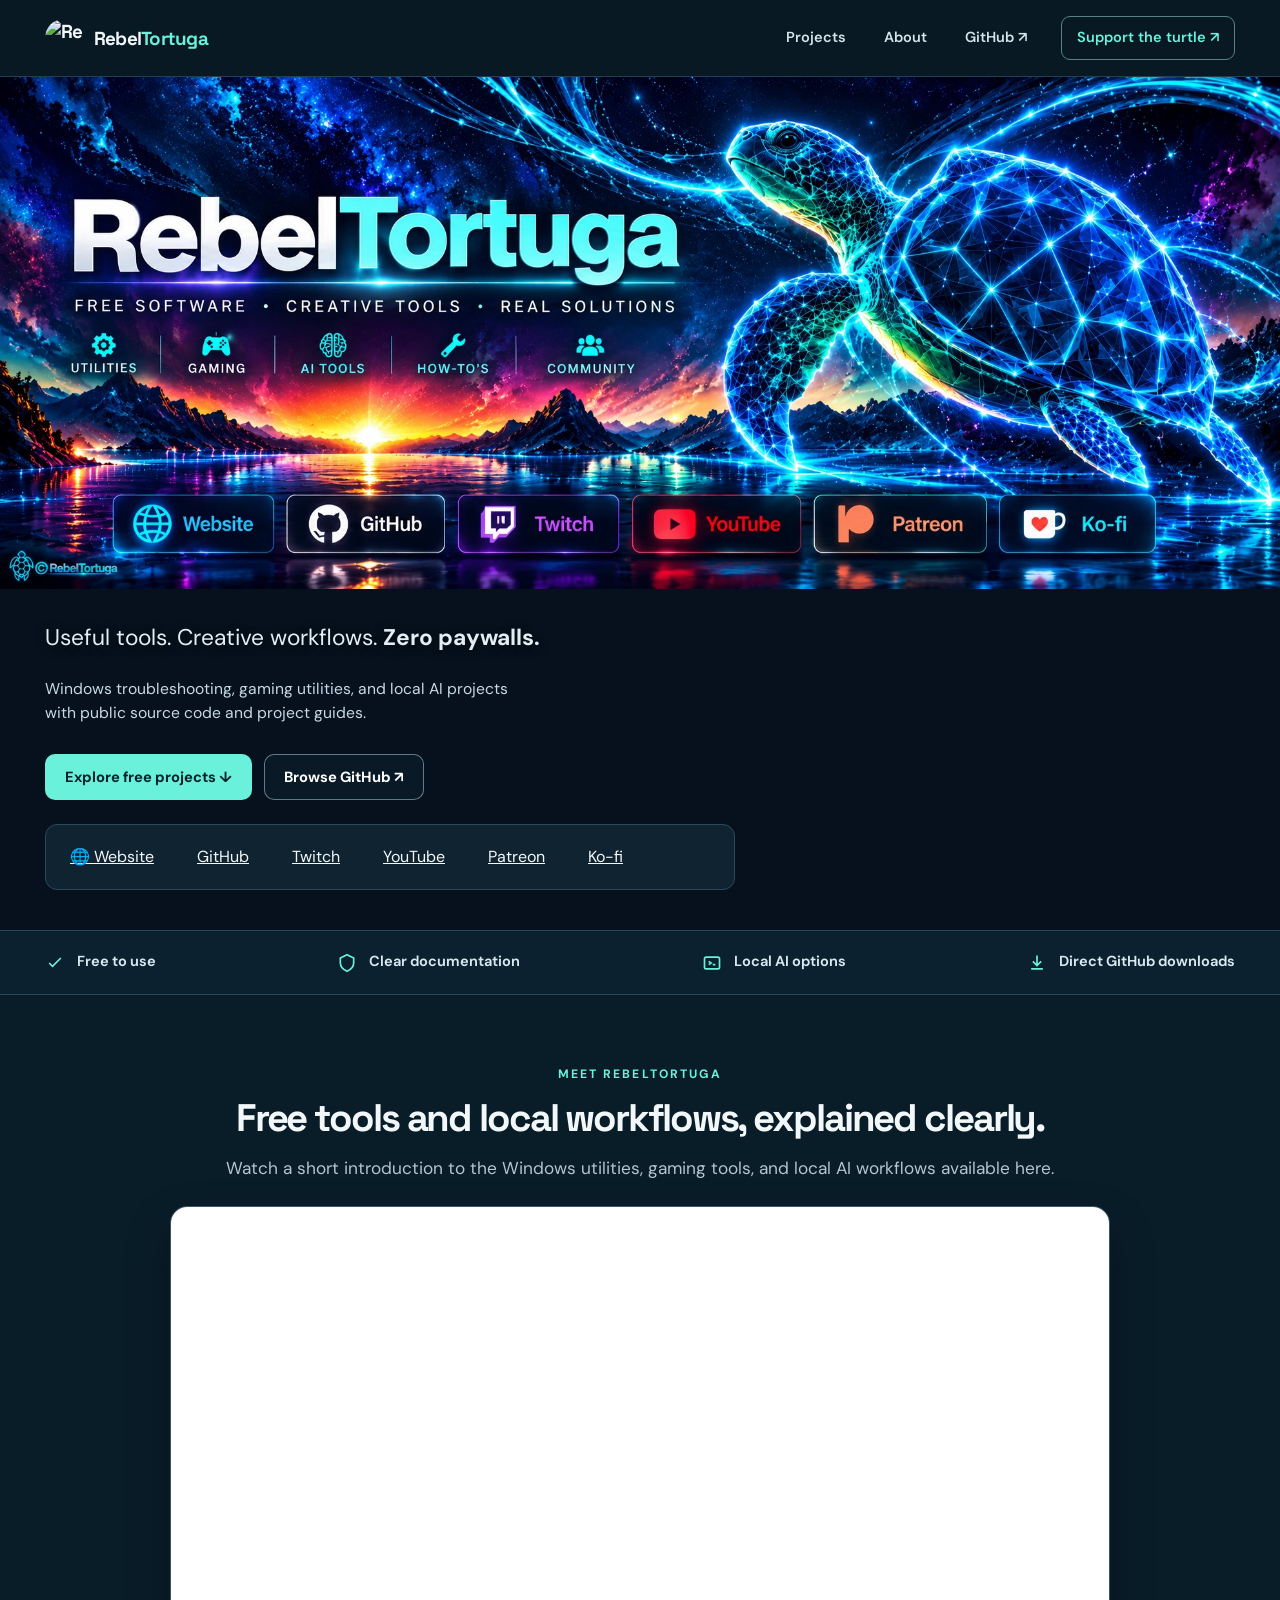
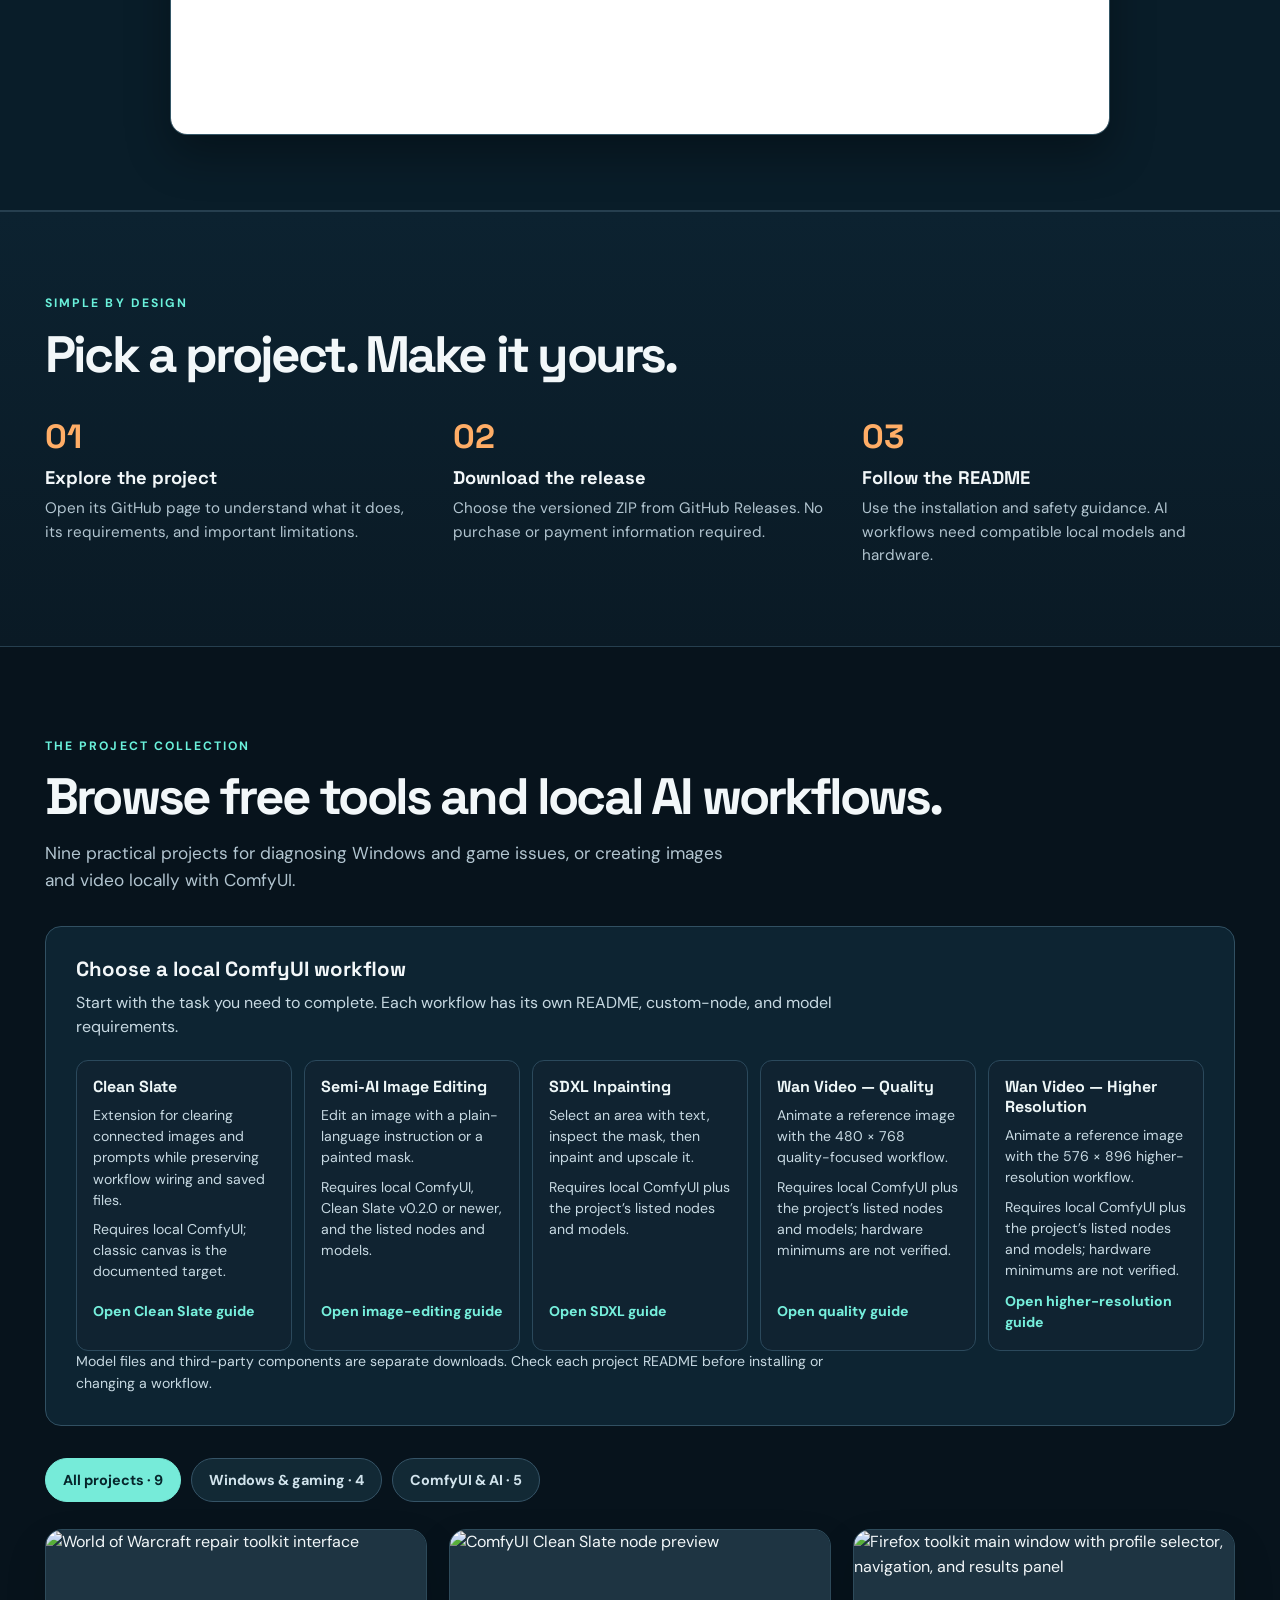
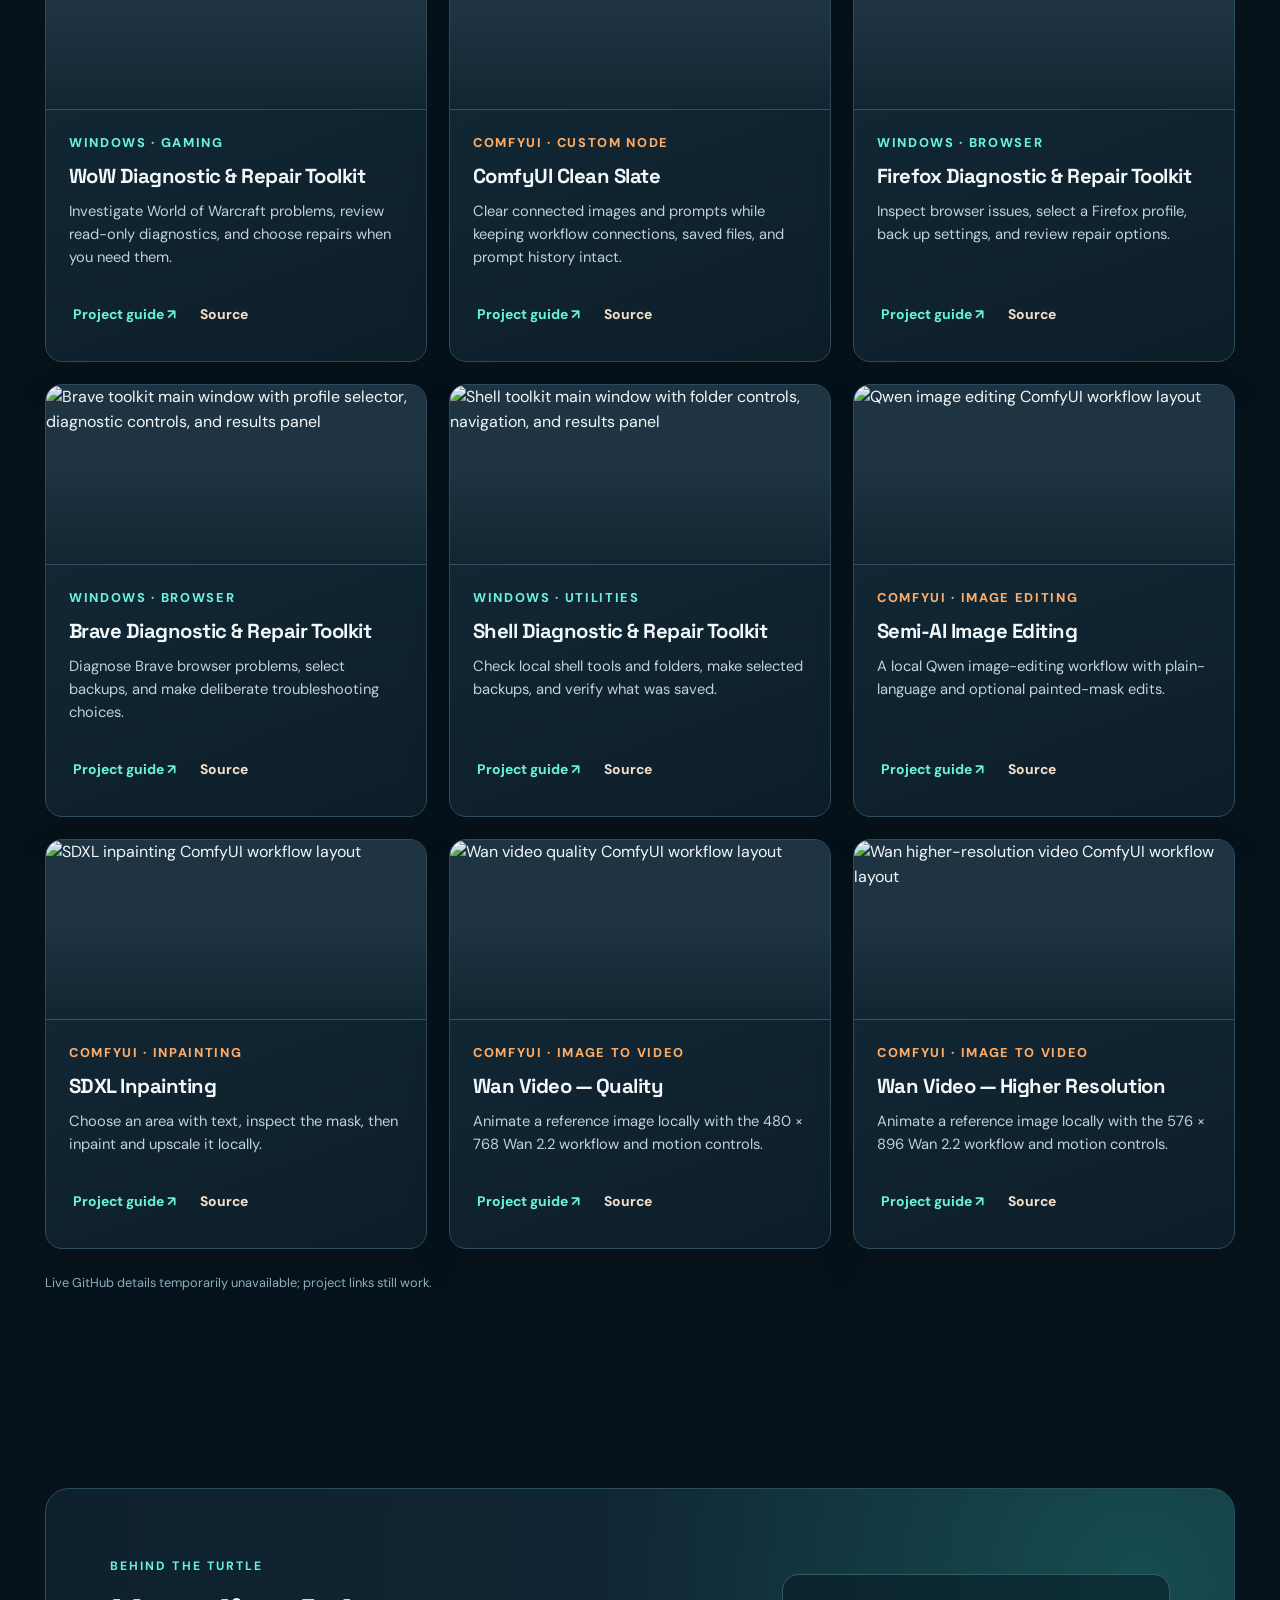
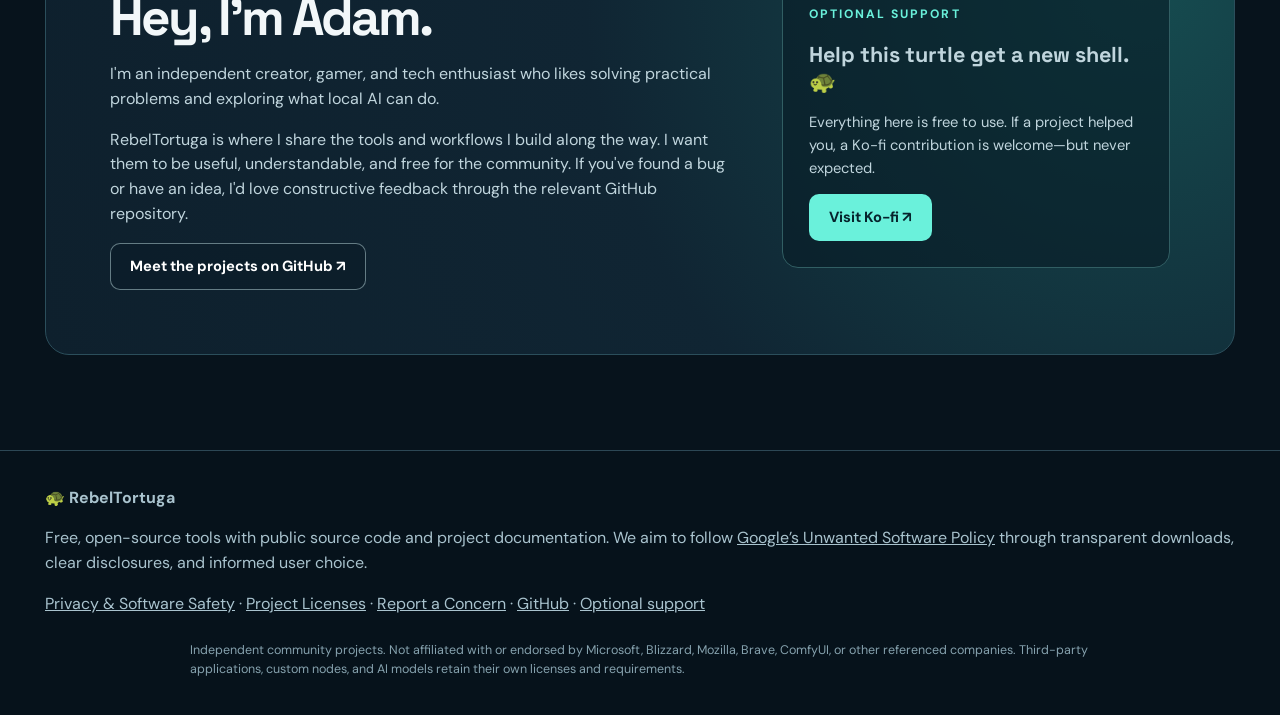
==== commit 083325c1: "Refine homepage flow and toolkit previews" ====
--- a/index.html
+++ b/index.html
@@ -137,7 +137,8 @@
     .intro-video .section-intro{text-align:center}
     .intro-video .section-intro{max-width:100%;margin-left:auto;margin-right:auto}
     @media(min-width:1000px){
-      .intro-video .section-title{font-size:clamp(2rem,3vw,2.75rem);white-space:normal}
+      .intro-video .section-title{font-size:clamp(2rem,3vw,2.75rem)}
+      .intro-video .section-title,.projects-title{white-space:nowrap}
     }
 
     .filter-list{display:flex;flex-wrap:wrap;gap:10px;margin:32px 0 27px}.filter{cursor:pointer;border:1px solid #355366;background:#122935;color:#d1e3ec;padding:10px 17px;border-radius:999px;font-size:.9rem;font-weight:700;min-height:44px}.filter:hover{border-color:#69bdbb}.filter[aria-pressed="true"]{background:#76ebd9;color:#06252b;border-color:#76ebd9}
@@ -195,24 +196,21 @@
   <main>
     <section class="intro-video" aria-labelledby="intro-video-title"><div class="container">
       <div class="section-kicker">Meet RebelTortuga</div>
-      <h2 class="section-title" id="intro-video-title" style="text-align:center">
-        <span style="display:block">Free tools and local workflows,</span>
-        <span style="display:block">explained clearly.</span>
-      </h2>
+      <h2 class="section-title" id="intro-video-title" style="text-align:center">Free tools and local workflows, explained clearly.</h2>
       <p class="section-intro">Watch a short introduction to the Windows utilities, gaming tools, and local AI workflows available here.</p>
       <div class="video-frame">
         <iframe src="https://www.youtube-nocookie.com/embed/tsU-OI5KEvU" title="Meet RebelTortuga — free Windows tools, gaming utilities, and local AI workflows" loading="lazy" referrerpolicy="strict-origin-when-cross-origin" allow="accelerometer; autoplay; clipboard-write; encrypted-media; gyroscope; picture-in-picture; web-share" allowfullscreen></iframe>
       </div>
     </div></section>
+    <section class="steps" aria-labelledby="getting-started"><div class="container"><span class="section-kicker">Simple by design</span><h2 class="section-title" id="getting-started">Pick a project. Make it yours.</h2><div class="step-grid">
+      <div class="step"><div class="step-number">01</div><h3>Explore the project</h3><p>Open its GitHub page to understand what it does, its requirements, and important limitations.</p></div>
+      <div class="step"><div class="step-number">02</div><h3>Download the release</h3><p>Choose the versioned ZIP from GitHub Releases. No purchase or payment information required.</p></div>
+      <div class="step"><div class="step-number">03</div><h3>Follow the README</h3><p>Use the installation and safety guidance. AI workflows need compatible local models and hardware.</p></div>
+    </div></div></section>
     <section class="section-pad" id="projects"><div class="container">
       <div class="section-kicker">The project collection</div>
-      <h2 class="section-title">Browse free tools and local AI workflows.</h2>
+      <h2 class="section-title projects-title">Browse free tools and local AI workflows.</h2>
       <p class="section-intro">Nine practical projects for diagnosing Windows and game issues, or creating images and video locally with ComfyUI.</p>
-      <div class="filter-list" role="group" aria-label="Filter projects">
-        <button type="button" class="filter" data-filter="all" aria-pressed="true">All projects · 9</button>
-        <button type="button" class="filter" data-filter="tool" aria-pressed="false">Windows &amp; gaming · 4</button>
-        <button type="button" class="filter" data-filter="ai" aria-pressed="false">ComfyUI &amp; AI · 5</button>
-      </div>
       <section class="workflow-chooser" aria-labelledby="workflow-chooser-title">
         <h3 id="workflow-chooser-title">Choose a local ComfyUI workflow</h3>
         <p>Start with the task you need to complete. Each workflow has its own README, custom-node, and model requirements.</p>
@@ -225,24 +223,24 @@
         </div>
         <p class="workflow-note">Model files and third-party components are separate downloads. Check each project README before installing or changing a workflow.</p>
       </section>
+      <div class="filter-list" role="group" aria-label="Filter projects">
+        <button type="button" class="filter" data-filter="all" aria-pressed="true">All projects · 9</button>
+        <button type="button" class="filter" data-filter="tool" aria-pressed="false">Windows &amp; gaming · 4</button>
+        <button type="button" class="filter" data-filter="ai" aria-pressed="false">ComfyUI &amp; AI · 5</button>
+      </div>
       <p class="sr-only" id="project-filter-results" role="status" aria-live="polite" aria-atomic="true">9 projects shown</p>
       <div class="project-grid" id="project-grid">
         <article class="project" data-category="tool"><div class="preview"><img loading="lazy" src="https://raw.githubusercontent.com/RebelTortuga/wow-diagnostic-and-repair-toolkit/main/assets/screenshot.png" alt="World of Warcraft repair toolkit interface"></div><div class="project-body"><span class="category">Windows · Gaming</span><h3>WoW Diagnostic &amp; Repair Toolkit</h3><p>Investigate World of Warcraft problems, review read-only diagnostics, and choose repairs when you need them.</p><div class="project-actions"><a href="projects/wow-diagnostic-and-repair-toolkit.html" aria-label="Project guide: WoW Diagnostic &amp; Repair Toolkit">Project guide ↗</a><a href="https://github.com/RebelTortuga/wow-diagnostic-and-repair-toolkit" aria-label="Source: WoW Diagnostic &amp; Repair Toolkit">Source</a></div></div></article>
         <article class="project" data-category="ai"><div class="preview"><img loading="lazy" src="https://raw.githubusercontent.com/RebelTortuga/comfyui-clean-slate/main/assets/clean-slate-controller.webp" alt="ComfyUI Clean Slate node preview"></div><div class="project-body"><span class="category">ComfyUI · Custom node</span><h3>ComfyUI Clean Slate</h3><p>Clear connected images and prompts while keeping workflow connections, saved files, and prompt history intact.</p><div class="project-actions"><a href="projects/comfyui-clean-slate.html" aria-label="Project guide: ComfyUI Clean Slate">Project guide ↗</a><a href="https://github.com/RebelTortuga/comfyui-clean-slate" aria-label="Source: ComfyUI Clean Slate">Source</a></div></div></article>
-        <article class="project" data-category="tool"><div class="preview"><img loading="lazy" src="https://raw.githubusercontent.com/RebelTortuga/firefox-diagnostic-and-repair-toolkit/main/assets/screenshot.png" alt="Firefox repair toolkit interface"></div><div class="project-body"><span class="category">Windows · Browser</span><h3>Firefox Diagnostic &amp; Repair Toolkit</h3><p>Inspect browser issues, select a Firefox profile, back up settings, and review repair options.</p><div class="project-actions"><a href="projects/firefox-diagnostic-and-repair-toolkit.html" aria-label="Project guide: Firefox Diagnostic &amp; Repair Toolkit">Project guide ↗</a><a href="https://github.com/RebelTortuga/firefox-diagnostic-and-repair-toolkit" aria-label="Source: Firefox Diagnostic &amp; Repair Toolkit">Source</a></div></div></article>
-        <article class="project" data-category="tool"><div class="preview"><img loading="lazy" src="https://raw.githubusercontent.com/RebelTortuga/brave-diagnostic-and-repair-toolkit/main/assets/screenshot.png" alt="Brave browser toolkit interface"></div><div class="project-body"><span class="category">Windows · Browser</span><h3>Brave Diagnostic &amp; Repair Toolkit</h3><p>Diagnose Brave browser problems, select backups, and make deliberate troubleshooting choices.</p><div class="project-actions"><a href="projects/brave-diagnostic-and-repair-toolkit.html" aria-label="Project guide: Brave Diagnostic &amp; Repair Toolkit">Project guide ↗</a><a href="https://github.com/RebelTortuga/brave-diagnostic-and-repair-toolkit" aria-label="Source: Brave Diagnostic &amp; Repair Toolkit">Source</a></div></div></article>
-        <article class="project" data-category="tool"><div class="preview"><img loading="lazy" src="https://raw.githubusercontent.com/RebelTortuga/shell-diagnostic-and-repair-toolkit/main/assets/screenshot.png" alt="Windows shell diagnostic toolkit interface"></div><div class="project-body"><span class="category">Windows · Utilities</span><h3>Shell Diagnostic &amp; Repair Toolkit</h3><p>Check local shell tools and folders, make selected backups, and verify what was saved.</p><div class="project-actions"><a href="projects/shell-diagnostic-and-repair-toolkit.html" aria-label="Project guide: Shell Diagnostic &amp; Repair Toolkit">Project guide ↗</a><a href="https://github.com/RebelTortuga/shell-diagnostic-and-repair-toolkit" aria-label="Source: Shell Diagnostic &amp; Repair Toolkit">Source</a></div></div></article>
+        <article class="project" data-category="tool"><div class="preview"><img loading="lazy" src="https://raw.githubusercontent.com/RebelTortuga/firefox-diagnostic-and-repair-toolkit/main/assets/screenshot.png" alt="Firefox toolkit main window with profile selector, navigation, and results panel"></div><div class="project-body"><span class="category">Windows · Browser</span><h3>Firefox Diagnostic &amp; Repair Toolkit</h3><p>Inspect browser issues, select a Firefox profile, back up settings, and review repair options.</p><div class="project-actions"><a href="projects/firefox-diagnostic-and-repair-toolkit.html" aria-label="Project guide: Firefox Diagnostic &amp; Repair Toolkit">Project guide ↗</a><a href="https://github.com/RebelTortuga/firefox-diagnostic-and-repair-toolkit" aria-label="Source: Firefox Diagnostic &amp; Repair Toolkit">Source</a></div></div></article>
+        <article class="project" data-category="tool"><div class="preview"><img loading="lazy" src="https://raw.githubusercontent.com/RebelTortuga/brave-diagnostic-and-repair-toolkit/main/assets/screenshot.png" alt="Brave toolkit main window with profile selector, diagnostic controls, and results panel"></div><div class="project-body"><span class="category">Windows · Browser</span><h3>Brave Diagnostic &amp; Repair Toolkit</h3><p>Diagnose Brave browser problems, select backups, and make deliberate troubleshooting choices.</p><div class="project-actions"><a href="projects/brave-diagnostic-and-repair-toolkit.html" aria-label="Project guide: Brave Diagnostic &amp; Repair Toolkit">Project guide ↗</a><a href="https://github.com/RebelTortuga/brave-diagnostic-and-repair-toolkit" aria-label="Source: Brave Diagnostic &amp; Repair Toolkit">Source</a></div></div></article>
+        <article class="project" data-category="tool"><div class="preview"><img loading="lazy" src="https://raw.githubusercontent.com/RebelTortuga/shell-diagnostic-and-repair-toolkit/main/assets/screenshot.png" alt="Shell toolkit main window with folder controls, navigation, and results panel"></div><div class="project-body"><span class="category">Windows · Utilities</span><h3>Shell Diagnostic &amp; Repair Toolkit</h3><p>Check local shell tools and folders, make selected backups, and verify what was saved.</p><div class="project-actions"><a href="projects/shell-diagnostic-and-repair-toolkit.html" aria-label="Project guide: Shell Diagnostic &amp; Repair Toolkit">Project guide ↗</a><a href="https://github.com/RebelTortuga/shell-diagnostic-and-repair-toolkit" aria-label="Source: Shell Diagnostic &amp; Repair Toolkit">Source</a></div></div></article>
         <article class="project" data-category="ai"><div class="preview"><img loading="lazy" src="https://raw.githubusercontent.com/RebelTortuga/comfyui-free-local-qwen-image-edit/main/assets/semi-ai-workflow.webp" alt="Qwen image editing ComfyUI workflow layout"></div><div class="project-body"><span class="category">ComfyUI · Image editing</span><h3>Semi-AI Image Editing</h3><p>A local Qwen image-editing workflow with plain-language and optional painted-mask edits.</p><div class="project-actions"><a href="projects/comfyui-free-local-qwen-image-edit.html" aria-label="Project guide: Semi-AI Image Editing">Project guide ↗</a><a href="https://github.com/RebelTortuga/comfyui-free-local-qwen-image-edit" aria-label="Source: Semi-AI Image Editing">Source</a></div></div></article>
         <article class="project" data-category="ai"><div class="preview"><img loading="lazy" src="https://raw.githubusercontent.com/RebelTortuga/comfyui-free-local-sdxl-inpainting/main/assets/workflow-preview.png" alt="SDXL inpainting ComfyUI workflow layout"></div><div class="project-body"><span class="category">ComfyUI · Inpainting</span><h3>SDXL Inpainting</h3><p>Choose an area with text, inspect the mask, then inpaint and upscale it locally.</p><div class="project-actions"><a href="projects/comfyui-free-local-sdxl-inpainting.html" aria-label="Project guide: SDXL Inpainting">Project guide ↗</a><a href="https://github.com/RebelTortuga/comfyui-free-local-sdxl-inpainting" aria-label="Source: SDXL Inpainting">Source</a></div></div></article>
         <article class="project" data-category="ai"><div class="preview"><img loading="lazy" src="https://raw.githubusercontent.com/RebelTortuga/comfyui-free-local-wan-video-quality/main/assets/workflow-preview.png" alt="Wan video quality ComfyUI workflow layout"></div><div class="project-body"><span class="category">ComfyUI · Image to video</span><h3>Wan Video — Quality</h3><p>Animate a reference image locally with the 480 × 768 Wan 2.2 workflow and motion controls.</p><div class="project-actions"><a href="projects/comfyui-free-local-wan-video-quality.html" aria-label="Project guide: Wan Video — Quality">Project guide ↗</a><a href="https://github.com/RebelTortuga/comfyui-free-local-wan-video-quality" aria-label="Source: Wan Video — Quality">Source</a></div></div></article>
         <article class="project" data-category="ai"><div class="preview"><img loading="lazy" src="https://raw.githubusercontent.com/RebelTortuga/comfyui-free-local-wan-video-high-resolution/main/assets/workflow-preview.png" alt="Wan higher-resolution video ComfyUI workflow layout"></div><div class="project-body"><span class="category">ComfyUI · Image to video</span><h3>Wan Video — Higher Resolution</h3><p>Animate a reference image locally with the 576 × 896 Wan 2.2 workflow and motion controls.</p><div class="project-actions"><a href="projects/comfyui-free-local-wan-video-high-resolution.html" aria-label="Project guide: Wan Video — Higher Resolution">Project guide ↗</a><a href="https://github.com/RebelTortuga/comfyui-free-local-wan-video-high-resolution" aria-label="Source: Wan Video — Higher Resolution">Source</a></div></div></article>
       </div>
     </div></section>
-    <section class="steps" aria-labelledby="getting-started"><div class="container"><span class="section-kicker">Simple by design</span><h2 class="section-title" id="getting-started">Pick a project. Make it yours.</h2><div class="step-grid">
-      <div class="step"><div class="step-number">01</div><h3>Explore the project</h3><p>Open its GitHub page to understand what it does, its requirements, and important limitations.</p></div>
-      <div class="step"><div class="step-number">02</div><h3>Download the release</h3><p>Choose the versioned ZIP from GitHub Releases. No purchase or payment information required.</p></div>
-      <div class="step"><div class="step-number">03</div><h3>Follow the README</h3><p>Use the installation and safety guidance. AI workflows need compatible local models and hardware.</p></div>
-    </div></div></section>
     <section class="about" id="about"><div class="container"><div class="about-panel">
       <div><span class="section-kicker">Behind the turtle</span><h2 class="section-title">Hey, I'm Adam.</h2><p>I'm an independent creator, gamer, and tech enthusiast who likes solving practical problems and exploring what local AI can do.</p><p>RebelTortuga is where I share the tools and workflows I build along the way. I want them to be useful, understandable, and free for the community. If you've found a bug or have an idea, I'd love constructive feedback through the relevant GitHub repository.</p><a class="button button-secondary" href="https://github.com/RebelTortuga" target="_blank" rel="noopener noreferrer">Meet the projects on GitHub ↗</a></div>
       <aside><span class="section-kicker">Optional support</span><p><strong>Help this turtle get a new shell. 🐢</strong></p><p>Everything here is free to use. If a project helped you, a Ko-fi contribution is welcome—but never expected.</p><a class="button button-primary" href="https://ko-fi.com/rebeltortuga" target="_blank" rel="noopener noreferrer">Visit Ko-fi ↗</a></aside>
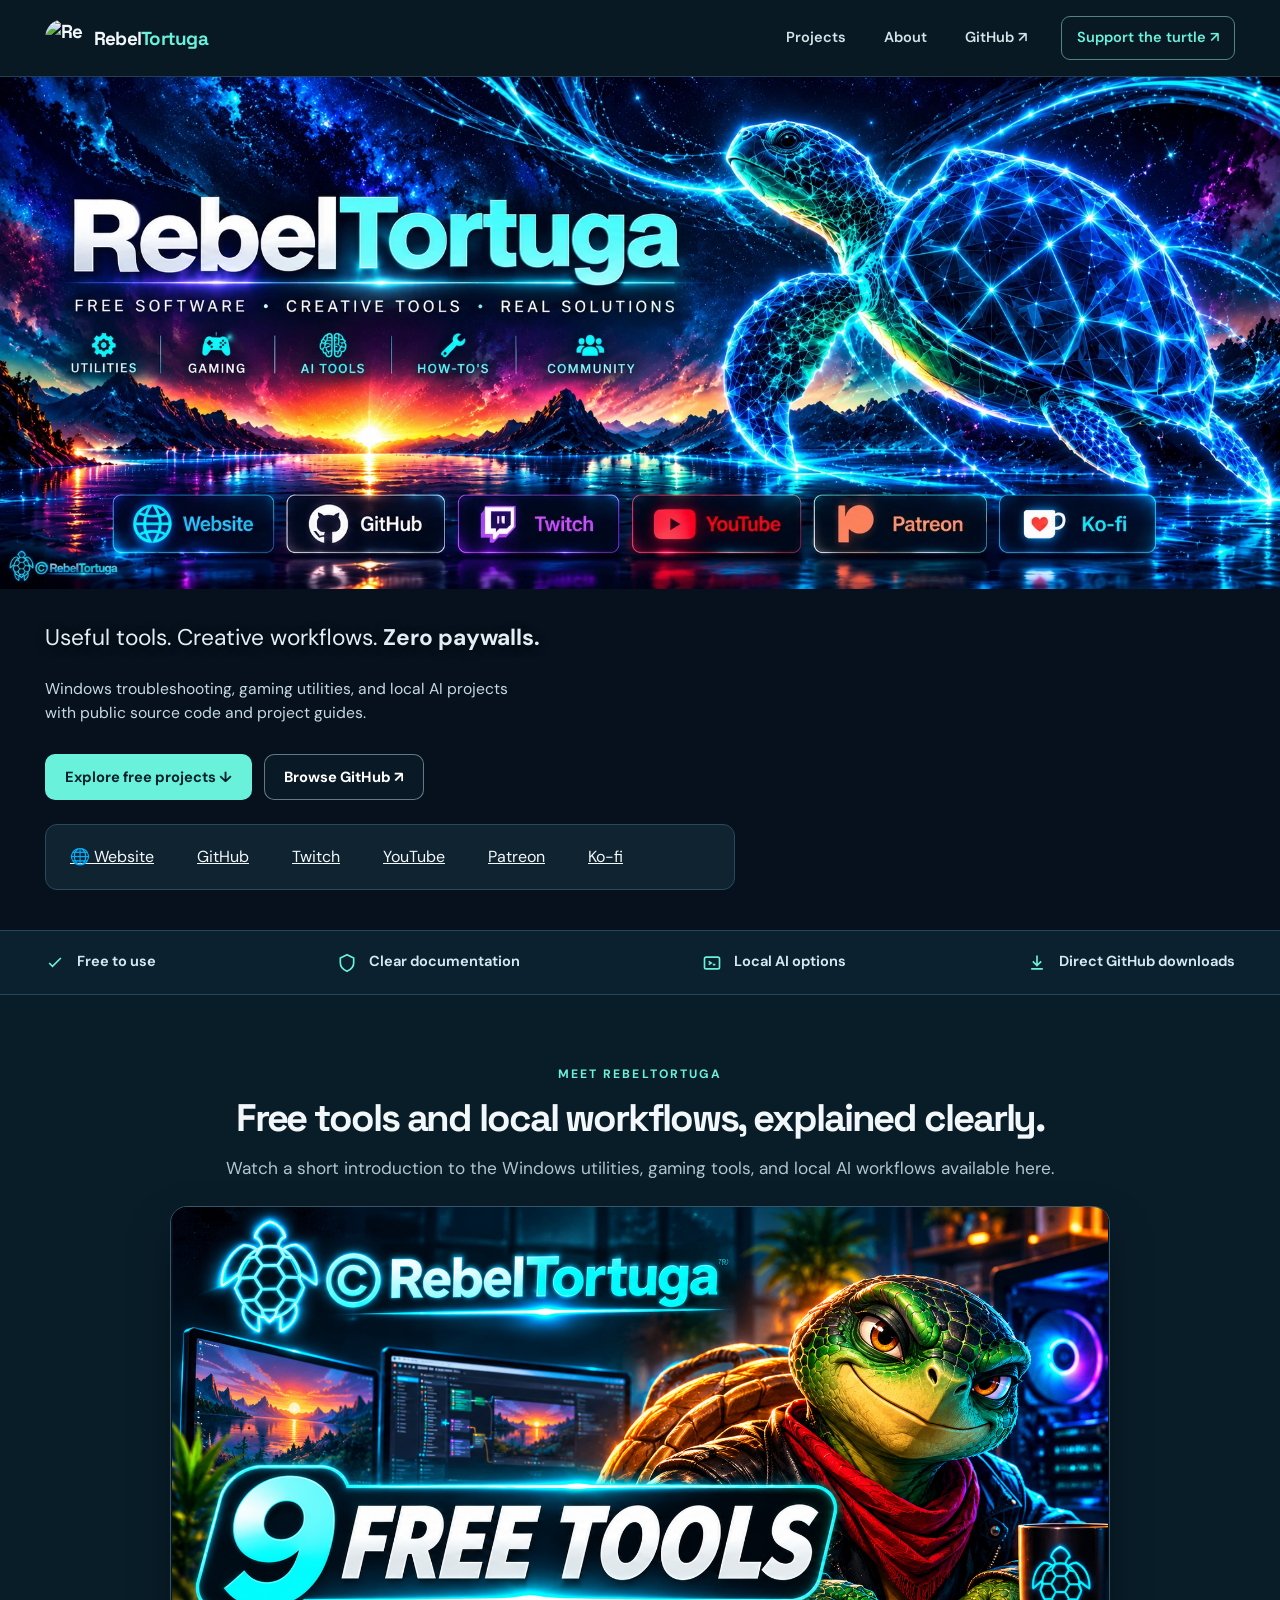
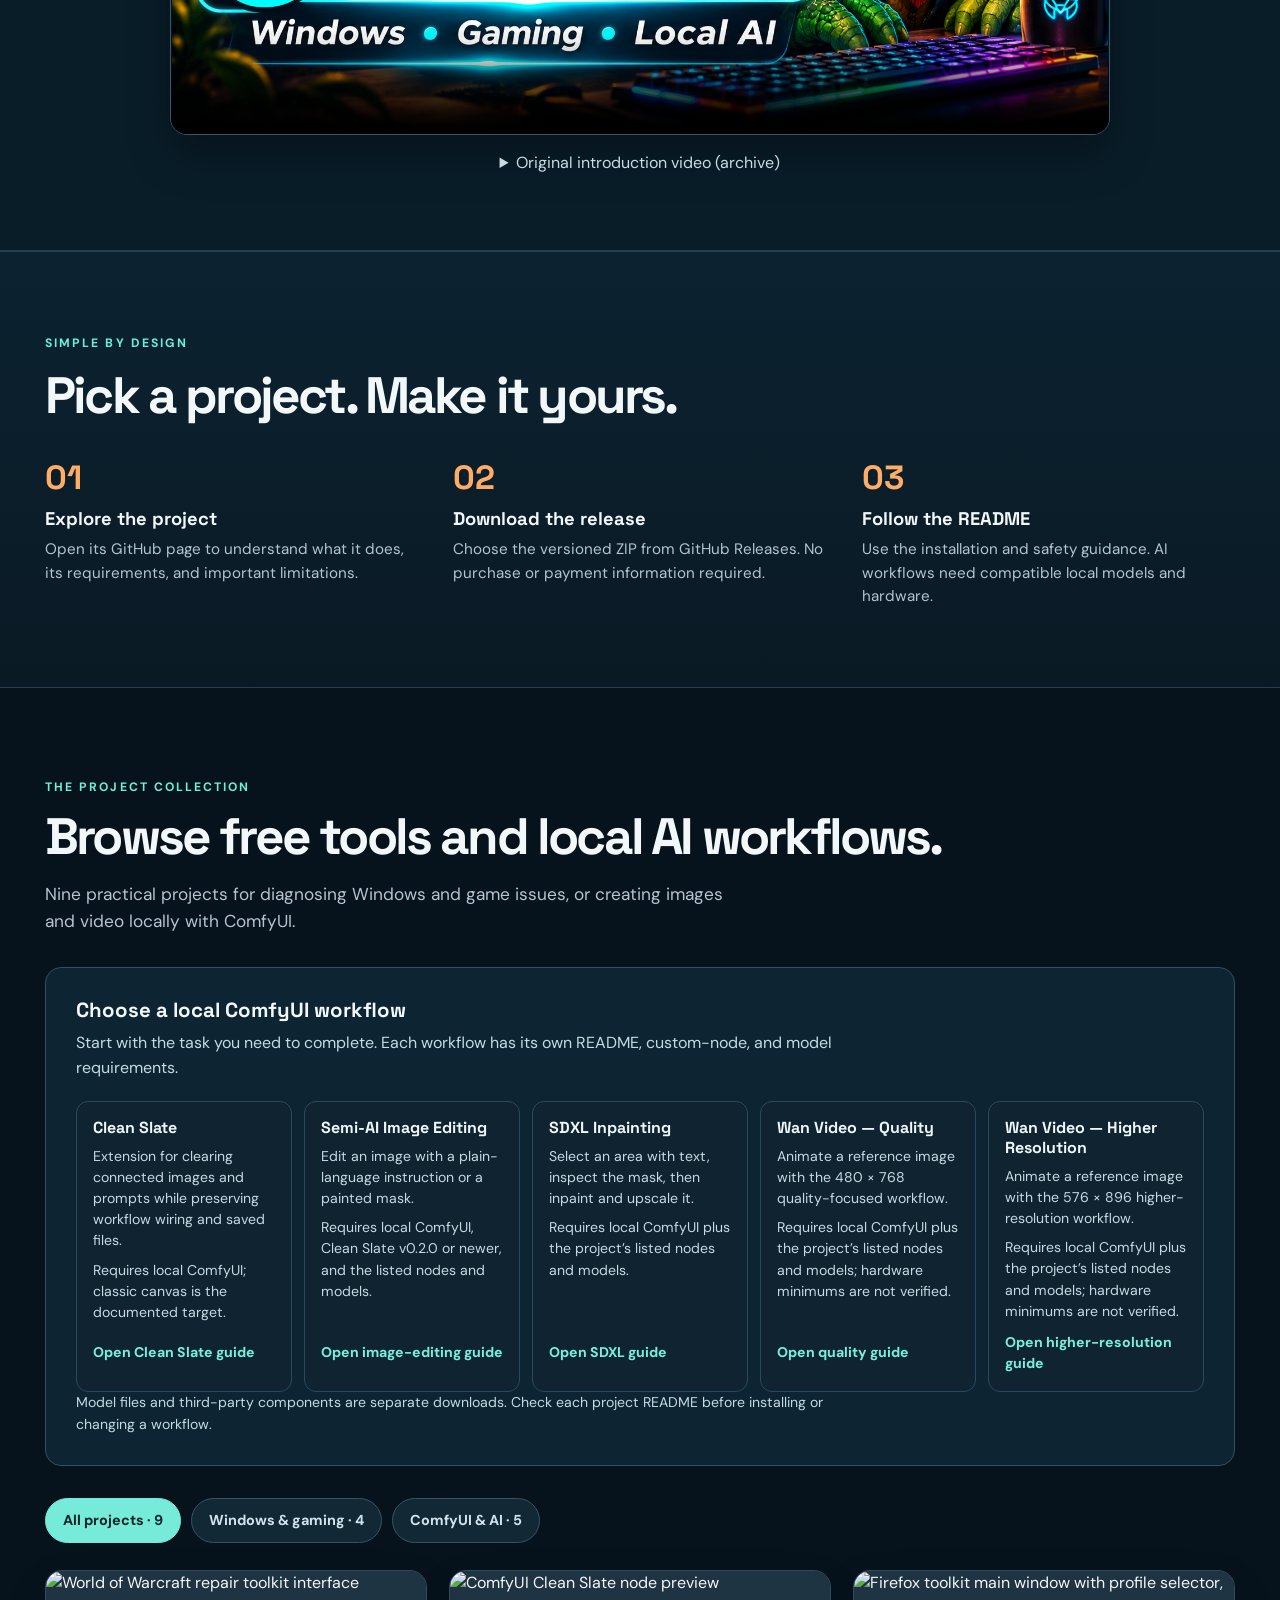
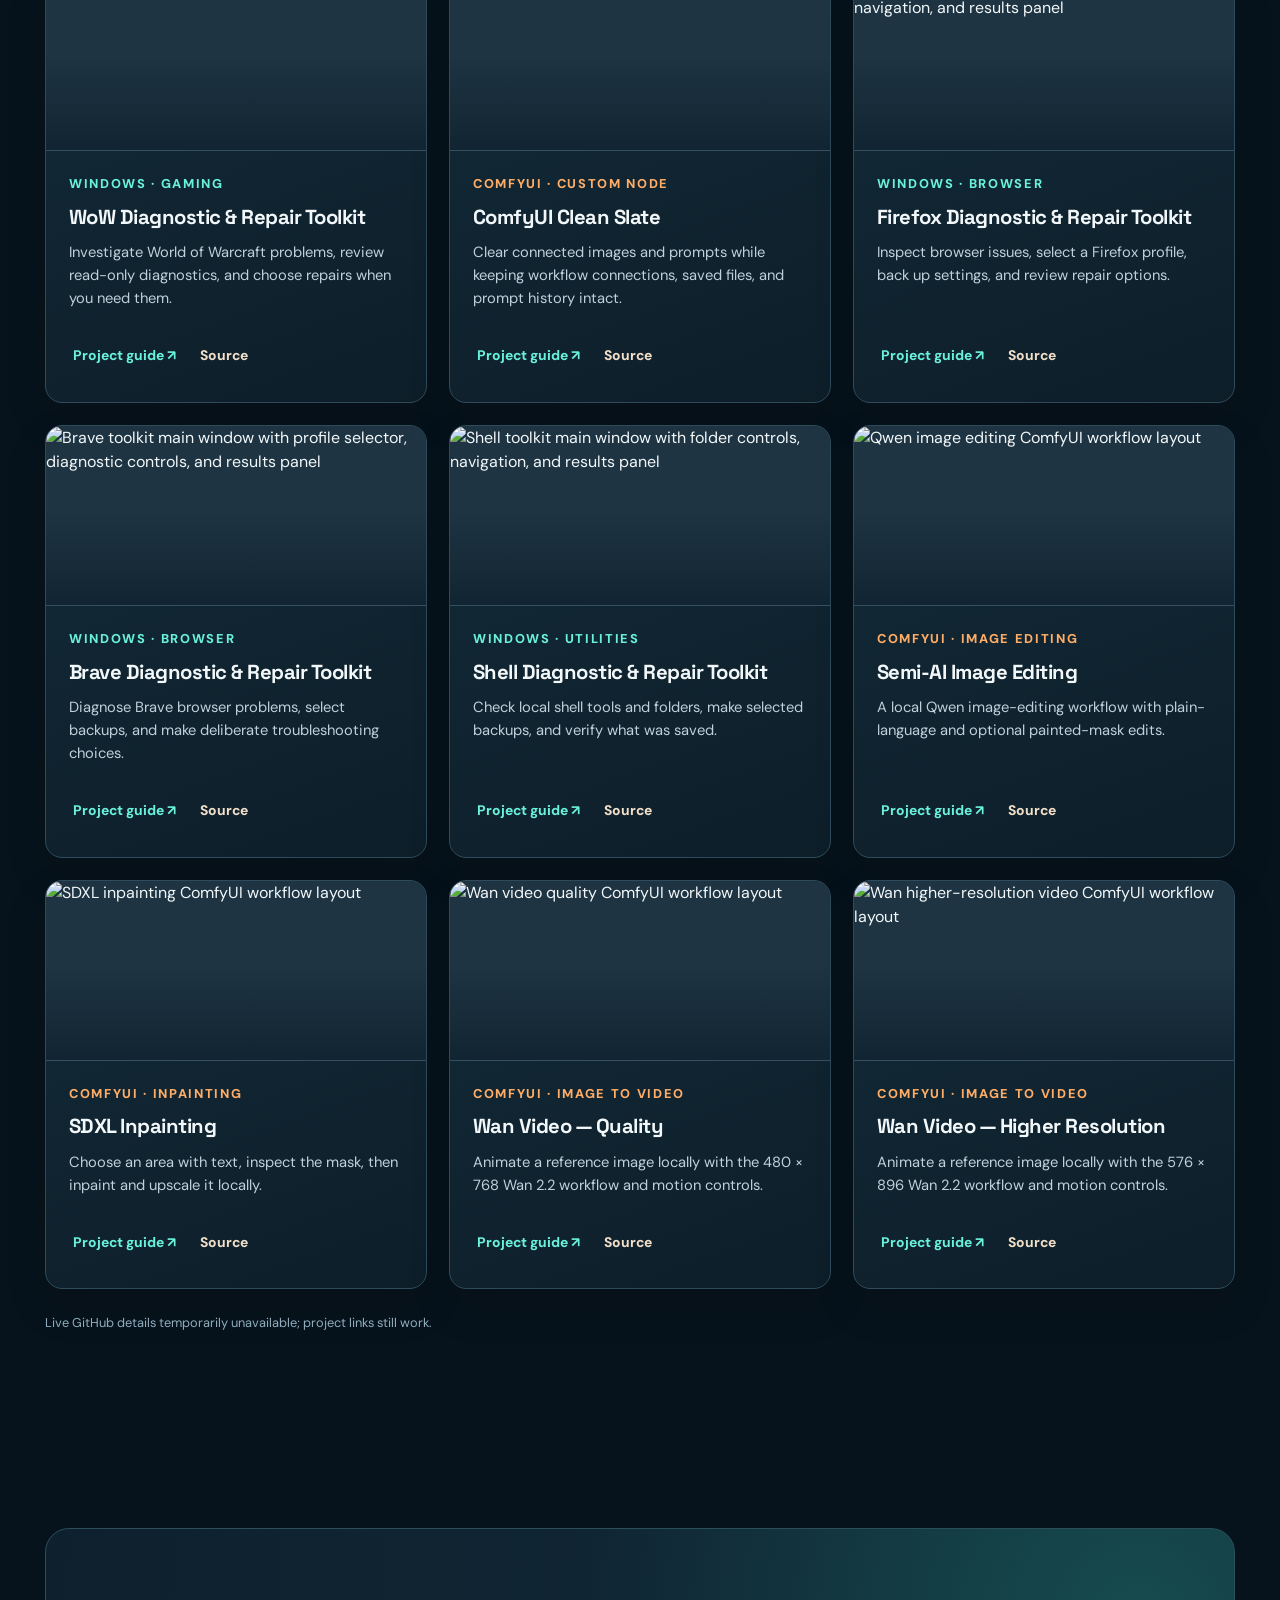
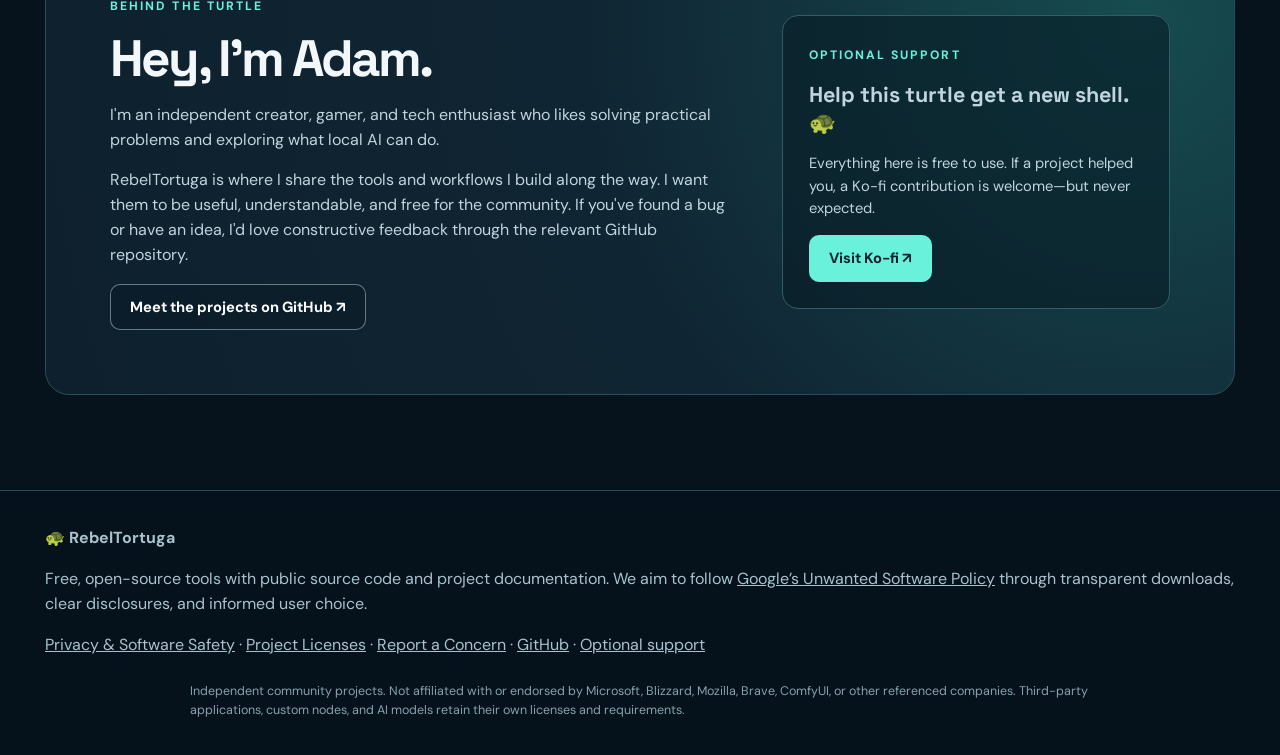
==== commit 18da2be5: "Feature FINAL-v3 on homepage" ====
--- a/index.html
+++ b/index.html
@@ -131,7 +131,11 @@
     .intro-video .container{max-width:940px}
     .intro-video .section-intro{margin-bottom:24px}
     .video-frame{aspect-ratio:16/9;width:100%;overflow:hidden;border:1px solid #355767;border-radius:17px;background:#06121b;box-shadow:0 20px 45px #0005}
-    .video-frame iframe{display:block;width:100%;height:100%;border:0}
+    .video-frame iframe,.video-frame video{display:block;width:100%;height:100%;border:0}
+    .video-frame video{background:#06121b}
+    .video-archive{margin:16px auto 0;max-width:940px;color:#c9dbe5}
+    .video-archive summary{width:max-content;max-width:100%;margin:auto;cursor:pointer;color:#c9dbe5;text-underline-offset:3px}
+    .video-archive p{margin:10px 0 0;text-align:center}
     .intro-video .section-kicker,
     .intro-video .section-title,
     .intro-video .section-intro{text-align:center}
@@ -199,8 +203,13 @@
       <h2 class="section-title" id="intro-video-title" style="text-align:center">Free tools and local workflows, explained clearly.</h2>
       <p class="section-intro">Watch a short introduction to the Windows utilities, gaming tools, and local AI workflows available here.</p>
       <div class="video-frame">
-        <iframe src="https://www.youtube-nocookie.com/embed/tsU-OI5KEvU" title="Meet RebelTortuga — free Windows tools, gaming utilities, and local AI workflows" loading="lazy" referrerpolicy="strict-origin-when-cross-origin" allow="accelerometer; autoplay; clipboard-write; encrypted-media; gyroscope; picture-in-picture; web-share" allowfullscreen></iframe>
+        <video controls preload="metadata" poster="assets/RebelTortuga-9-Free-Tools-2026-splash.png" aria-describedby="intro-video-description">
+          <source src="assets/RebelTortuga-9-Free-Tools-FINAL-v3.mp4" type="video/mp4">
+          Your browser does not support HTML video. <a href="assets/RebelTortuga-9-Free-Tools-FINAL-v3.mp4">Download the featured RebelTortuga introduction video.</a>
+        </video>
       </div>
+      <p id="intro-video-description" class="sr-only">Featured RebelTortuga introduction video with player controls and an approved RebelTortuga splash screen.</p>
+      <details class="video-archive"><summary>Original introduction video (archive)</summary><p><a href="https://www.youtube-nocookie.com/embed/tsU-OI5KEvU" title="Open the original RebelTortuga introduction video">Open the original video</a></p></details>
     </div></section>
     <section class="steps" aria-labelledby="getting-started"><div class="container"><span class="section-kicker">Simple by design</span><h2 class="section-title" id="getting-started">Pick a project. Make it yours.</h2><div class="step-grid">
       <div class="step"><div class="step-number">01</div><h3>Explore the project</h3><p>Open its GitHub page to understand what it does, its requirements, and important limitations.</p></div>
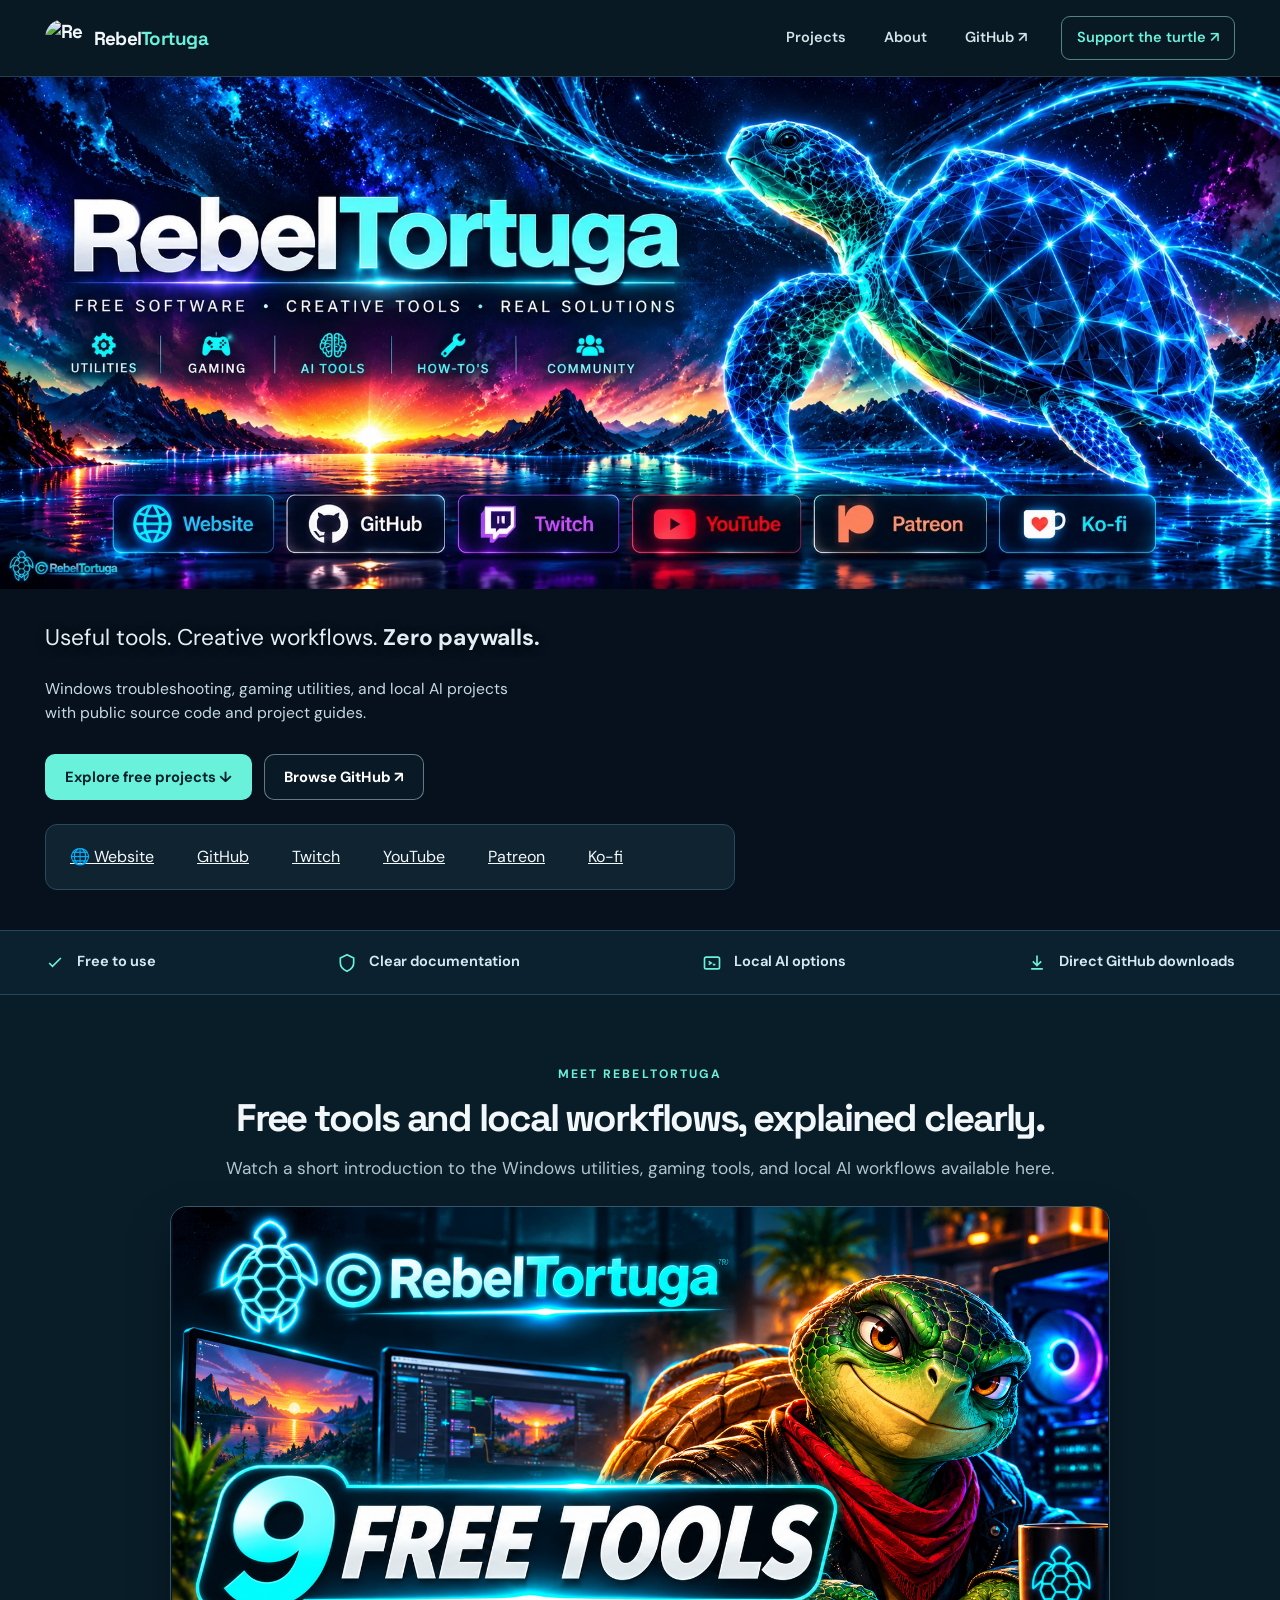
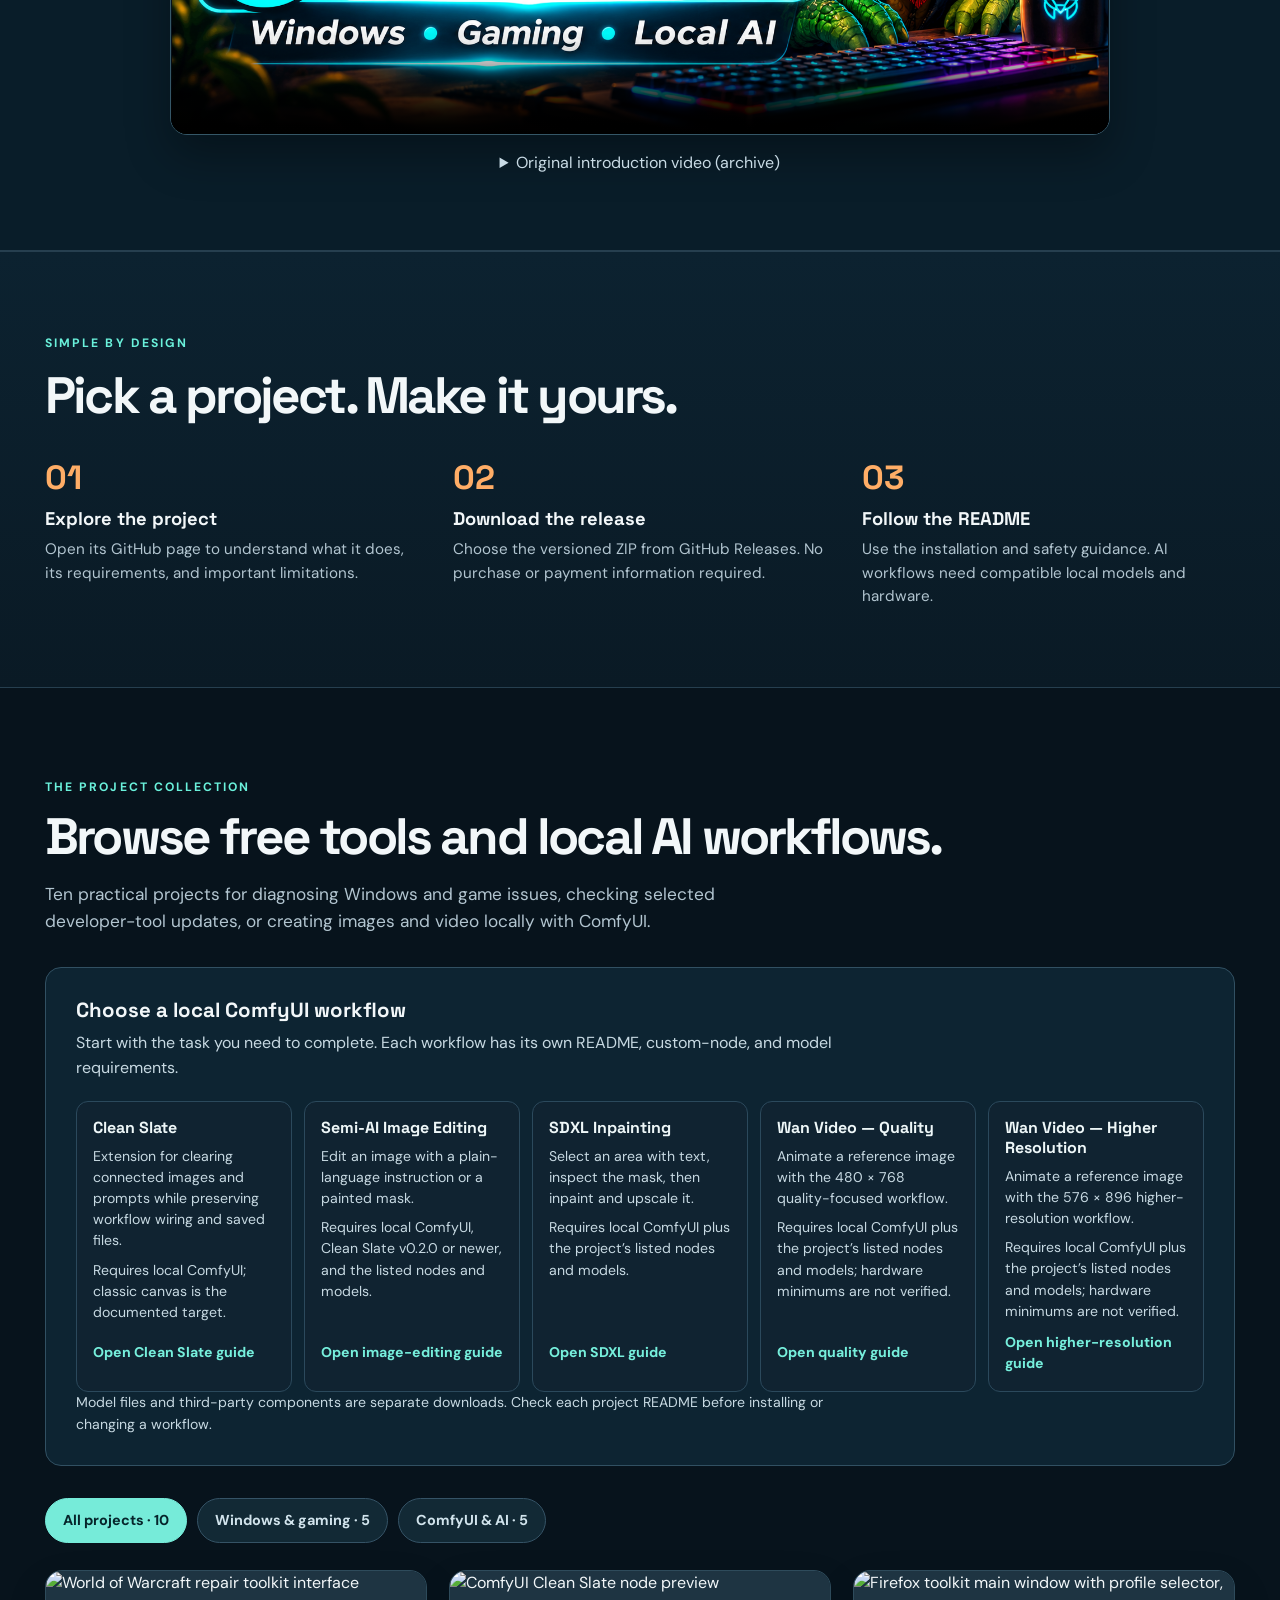
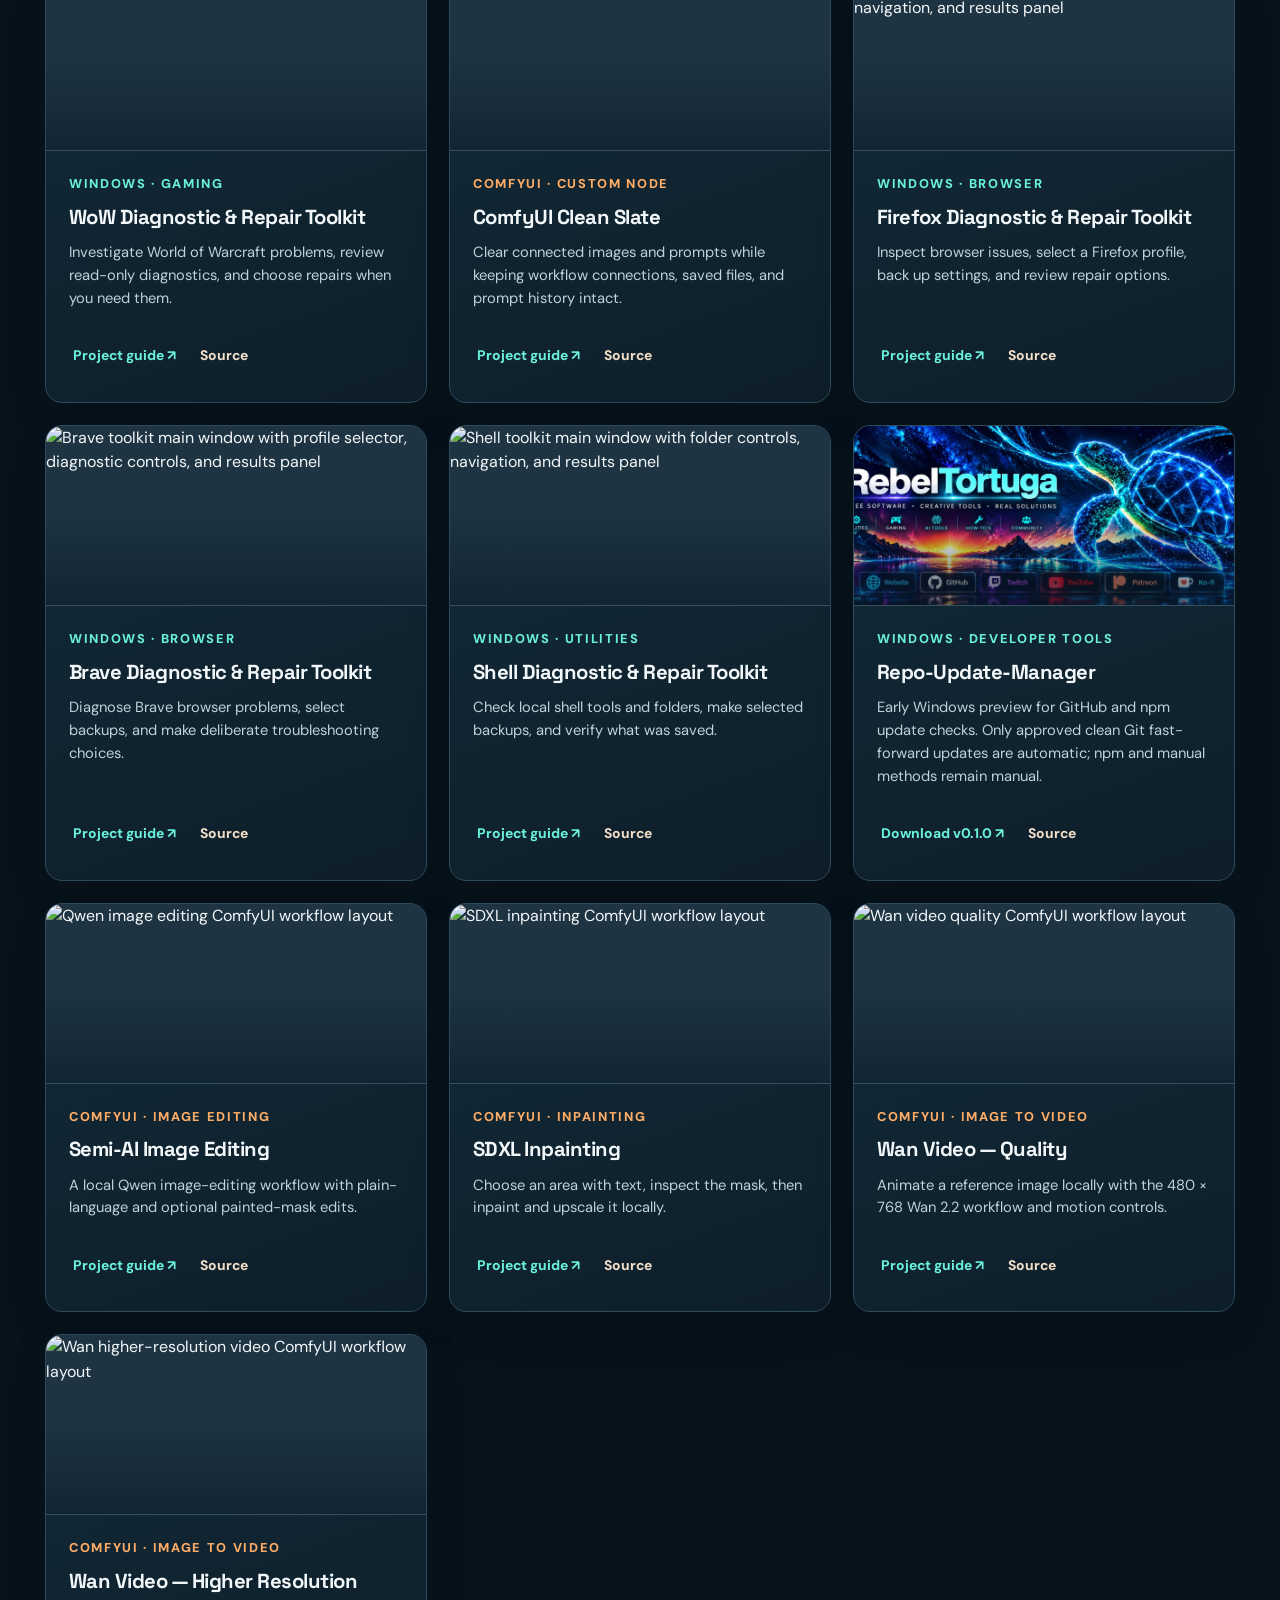
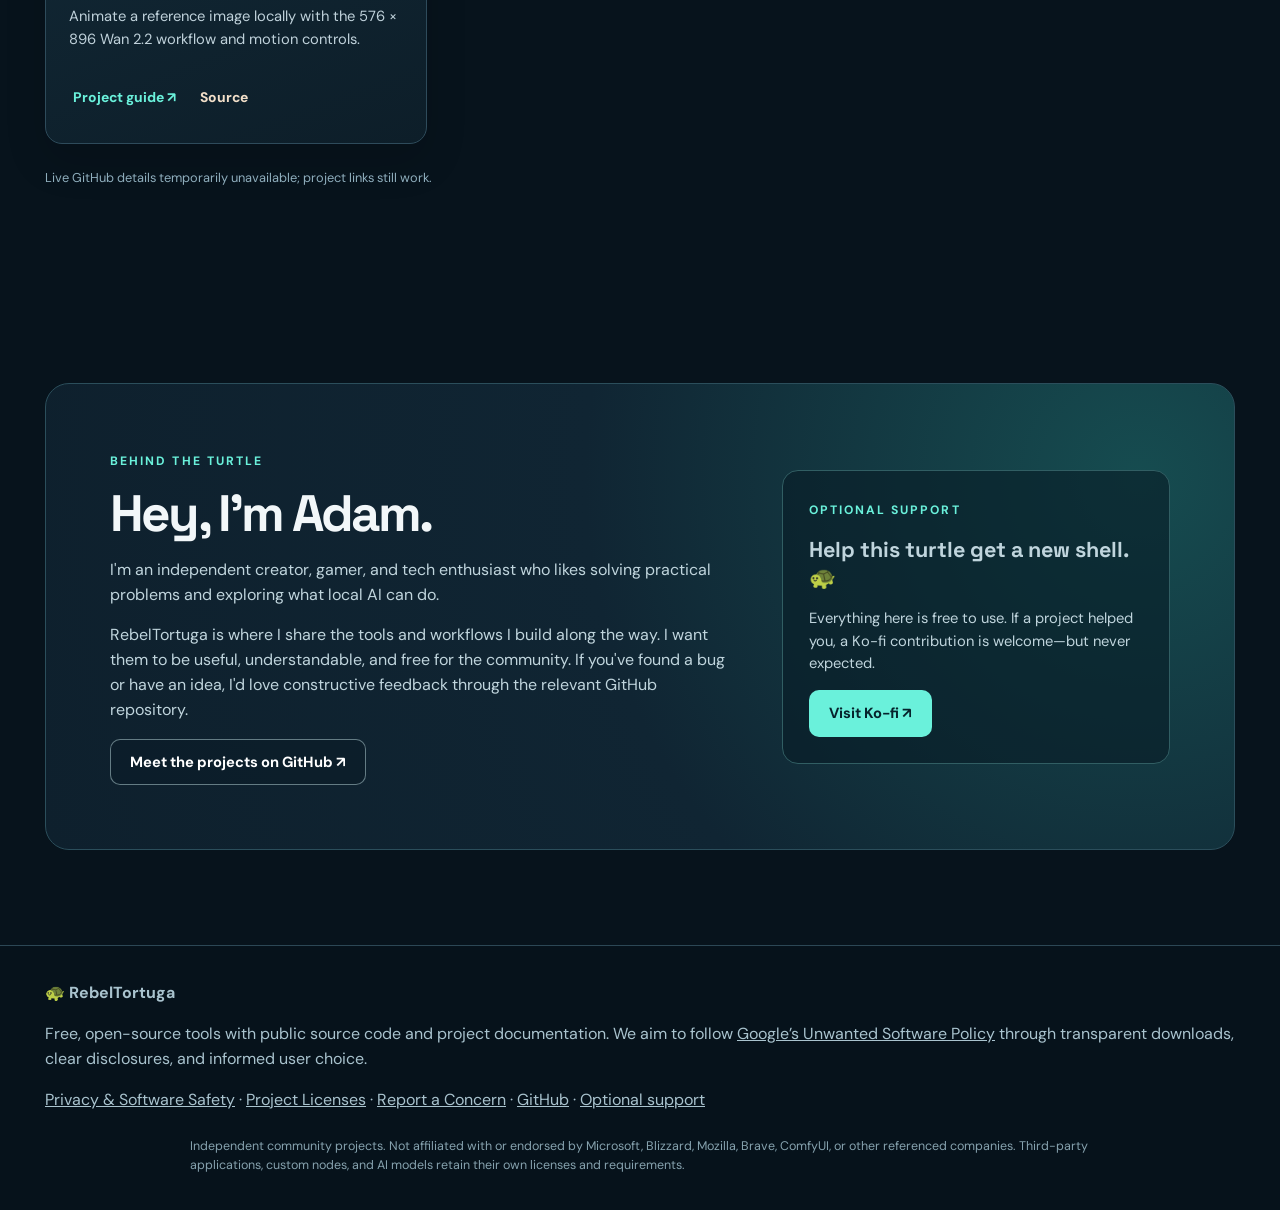
==== commit 99655da9: "Feature Repo-Update-Manager preview" ====
--- a/index.html
+++ b/index.html
@@ -105,6 +105,13 @@
           "name": "Wan Video — Higher Resolution",
           "description": "A higher-resolution local Wan 2.2 option with controls for motion and rendering time.",
           "url": "https://rebeltortuga.github.io/projects/comfyui-free-local-wan-video-high-resolution.html"
+        },
+        {
+          "@type": "ListItem",
+          "position": 10,
+          "name": "Repo-Update-Manager",
+          "description": "An early Windows preview for GitHub and npm update checks, with automatic updates limited to approved clean Git fast-forward repositories.",
+          "url": "https://github.com/RebelTortuga/Repo-Update-Manager"
         }
       ]
     }
@@ -219,7 +226,7 @@
     <section class="section-pad" id="projects"><div class="container">
       <div class="section-kicker">The project collection</div>
       <h2 class="section-title projects-title">Browse free tools and local AI workflows.</h2>
-      <p class="section-intro">Nine practical projects for diagnosing Windows and game issues, or creating images and video locally with ComfyUI.</p>
+      <p class="section-intro">Ten practical projects for diagnosing Windows and game issues, checking selected developer-tool updates, or creating images and video locally with ComfyUI.</p>
       <section class="workflow-chooser" aria-labelledby="workflow-chooser-title">
         <h3 id="workflow-chooser-title">Choose a local ComfyUI workflow</h3>
         <p>Start with the task you need to complete. Each workflow has its own README, custom-node, and model requirements.</p>
@@ -233,17 +240,18 @@
         <p class="workflow-note">Model files and third-party components are separate downloads. Check each project README before installing or changing a workflow.</p>
       </section>
       <div class="filter-list" role="group" aria-label="Filter projects">
-        <button type="button" class="filter" data-filter="all" aria-pressed="true">All projects · 9</button>
-        <button type="button" class="filter" data-filter="tool" aria-pressed="false">Windows &amp; gaming · 4</button>
+        <button type="button" class="filter" data-filter="all" aria-pressed="true">All projects · 10</button>
+        <button type="button" class="filter" data-filter="tool" aria-pressed="false">Windows &amp; gaming · 5</button>
         <button type="button" class="filter" data-filter="ai" aria-pressed="false">ComfyUI &amp; AI · 5</button>
       </div>
-      <p class="sr-only" id="project-filter-results" role="status" aria-live="polite" aria-atomic="true">9 projects shown</p>
+      <p class="sr-only" id="project-filter-results" role="status" aria-live="polite" aria-atomic="true">10 projects shown</p>
       <div class="project-grid" id="project-grid">
         <article class="project" data-category="tool"><div class="preview"><img loading="lazy" src="https://raw.githubusercontent.com/RebelTortuga/wow-diagnostic-and-repair-toolkit/main/assets/screenshot.png" alt="World of Warcraft repair toolkit interface"></div><div class="project-body"><span class="category">Windows · Gaming</span><h3>WoW Diagnostic &amp; Repair Toolkit</h3><p>Investigate World of Warcraft problems, review read-only diagnostics, and choose repairs when you need them.</p><div class="project-actions"><a href="projects/wow-diagnostic-and-repair-toolkit.html" aria-label="Project guide: WoW Diagnostic &amp; Repair Toolkit">Project guide ↗</a><a href="https://github.com/RebelTortuga/wow-diagnostic-and-repair-toolkit" aria-label="Source: WoW Diagnostic &amp; Repair Toolkit">Source</a></div></div></article>
         <article class="project" data-category="ai"><div class="preview"><img loading="lazy" src="https://raw.githubusercontent.com/RebelTortuga/comfyui-clean-slate/main/assets/clean-slate-controller.webp" alt="ComfyUI Clean Slate node preview"></div><div class="project-body"><span class="category">ComfyUI · Custom node</span><h3>ComfyUI Clean Slate</h3><p>Clear connected images and prompts while keeping workflow connections, saved files, and prompt history intact.</p><div class="project-actions"><a href="projects/comfyui-clean-slate.html" aria-label="Project guide: ComfyUI Clean Slate">Project guide ↗</a><a href="https://github.com/RebelTortuga/comfyui-clean-slate" aria-label="Source: ComfyUI Clean Slate">Source</a></div></div></article>
         <article class="project" data-category="tool"><div class="preview"><img loading="lazy" src="https://raw.githubusercontent.com/RebelTortuga/firefox-diagnostic-and-repair-toolkit/main/assets/screenshot.png" alt="Firefox toolkit main window with profile selector, navigation, and results panel"></div><div class="project-body"><span class="category">Windows · Browser</span><h3>Firefox Diagnostic &amp; Repair Toolkit</h3><p>Inspect browser issues, select a Firefox profile, back up settings, and review repair options.</p><div class="project-actions"><a href="projects/firefox-diagnostic-and-repair-toolkit.html" aria-label="Project guide: Firefox Diagnostic &amp; Repair Toolkit">Project guide ↗</a><a href="https://github.com/RebelTortuga/firefox-diagnostic-and-repair-toolkit" aria-label="Source: Firefox Diagnostic &amp; Repair Toolkit">Source</a></div></div></article>
         <article class="project" data-category="tool"><div class="preview"><img loading="lazy" src="https://raw.githubusercontent.com/RebelTortuga/brave-diagnostic-and-repair-toolkit/main/assets/screenshot.png" alt="Brave toolkit main window with profile selector, diagnostic controls, and results panel"></div><div class="project-body"><span class="category">Windows · Browser</span><h3>Brave Diagnostic &amp; Repair Toolkit</h3><p>Diagnose Brave browser problems, select backups, and make deliberate troubleshooting choices.</p><div class="project-actions"><a href="projects/brave-diagnostic-and-repair-toolkit.html" aria-label="Project guide: Brave Diagnostic &amp; Repair Toolkit">Project guide ↗</a><a href="https://github.com/RebelTortuga/brave-diagnostic-and-repair-toolkit" aria-label="Source: Brave Diagnostic &amp; Repair Toolkit">Source</a></div></div></article>
         <article class="project" data-category="tool"><div class="preview"><img loading="lazy" src="https://raw.githubusercontent.com/RebelTortuga/shell-diagnostic-and-repair-toolkit/main/assets/screenshot.png" alt="Shell toolkit main window with folder controls, navigation, and results panel"></div><div class="project-body"><span class="category">Windows · Utilities</span><h3>Shell Diagnostic &amp; Repair Toolkit</h3><p>Check local shell tools and folders, make selected backups, and verify what was saved.</p><div class="project-actions"><a href="projects/shell-diagnostic-and-repair-toolkit.html" aria-label="Project guide: Shell Diagnostic &amp; Repair Toolkit">Project guide ↗</a><a href="https://github.com/RebelTortuga/shell-diagnostic-and-repair-toolkit" aria-label="Source: Shell Diagnostic &amp; Repair Toolkit">Source</a></div></div></article>
+        <article class="project" data-category="tool"><div class="preview"><img loading="lazy" src="assets/RebelTortuga-Wireframe-Banner.webp" alt="RebelTortuga wireframe turtle artwork"></div><div class="project-body"><span class="category">Windows · Developer tools</span><h3>Repo-Update-Manager</h3><p>Early Windows preview for GitHub and npm update checks. Only approved clean Git fast-forward updates are automatic; npm and manual methods remain manual.</p><div class="project-actions"><a href="https://github.com/RebelTortuga/Repo-Update-Manager/releases/download/v0.1.0/Repo-Update-Manager-v0.1.0-win-x64-portable.zip" aria-label="Download Repo-Update-Manager v0.1.0 portable Windows ZIP">Download v0.1.0 ↗</a><a href="https://github.com/RebelTortuga/Repo-Update-Manager" aria-label="Source: Repo-Update-Manager">Source</a></div></div></article>
         <article class="project" data-category="ai"><div class="preview"><img loading="lazy" src="https://raw.githubusercontent.com/RebelTortuga/comfyui-free-local-qwen-image-edit/main/assets/semi-ai-workflow.webp" alt="Qwen image editing ComfyUI workflow layout"></div><div class="project-body"><span class="category">ComfyUI · Image editing</span><h3>Semi-AI Image Editing</h3><p>A local Qwen image-editing workflow with plain-language and optional painted-mask edits.</p><div class="project-actions"><a href="projects/comfyui-free-local-qwen-image-edit.html" aria-label="Project guide: Semi-AI Image Editing">Project guide ↗</a><a href="https://github.com/RebelTortuga/comfyui-free-local-qwen-image-edit" aria-label="Source: Semi-AI Image Editing">Source</a></div></div></article>
         <article class="project" data-category="ai"><div class="preview"><img loading="lazy" src="https://raw.githubusercontent.com/RebelTortuga/comfyui-free-local-sdxl-inpainting/main/assets/workflow-preview.png" alt="SDXL inpainting ComfyUI workflow layout"></div><div class="project-body"><span class="category">ComfyUI · Inpainting</span><h3>SDXL Inpainting</h3><p>Choose an area with text, inspect the mask, then inpaint and upscale it locally.</p><div class="project-actions"><a href="projects/comfyui-free-local-sdxl-inpainting.html" aria-label="Project guide: SDXL Inpainting">Project guide ↗</a><a href="https://github.com/RebelTortuga/comfyui-free-local-sdxl-inpainting" aria-label="Source: SDXL Inpainting">Source</a></div></div></article>
         <article class="project" data-category="ai"><div class="preview"><img loading="lazy" src="https://raw.githubusercontent.com/RebelTortuga/comfyui-free-local-wan-video-quality/main/assets/workflow-preview.png" alt="Wan video quality ComfyUI workflow layout"></div><div class="project-body"><span class="category">ComfyUI · Image to video</span><h3>Wan Video — Quality</h3><p>Animate a reference image locally with the 480 × 768 Wan 2.2 workflow and motion controls.</p><div class="project-actions"><a href="projects/comfyui-free-local-wan-video-quality.html" aria-label="Project guide: Wan Video — Quality">Project guide ↗</a><a href="https://github.com/RebelTortuga/comfyui-free-local-wan-video-quality" aria-label="Source: Wan Video — Quality">Source</a></div></div></article>
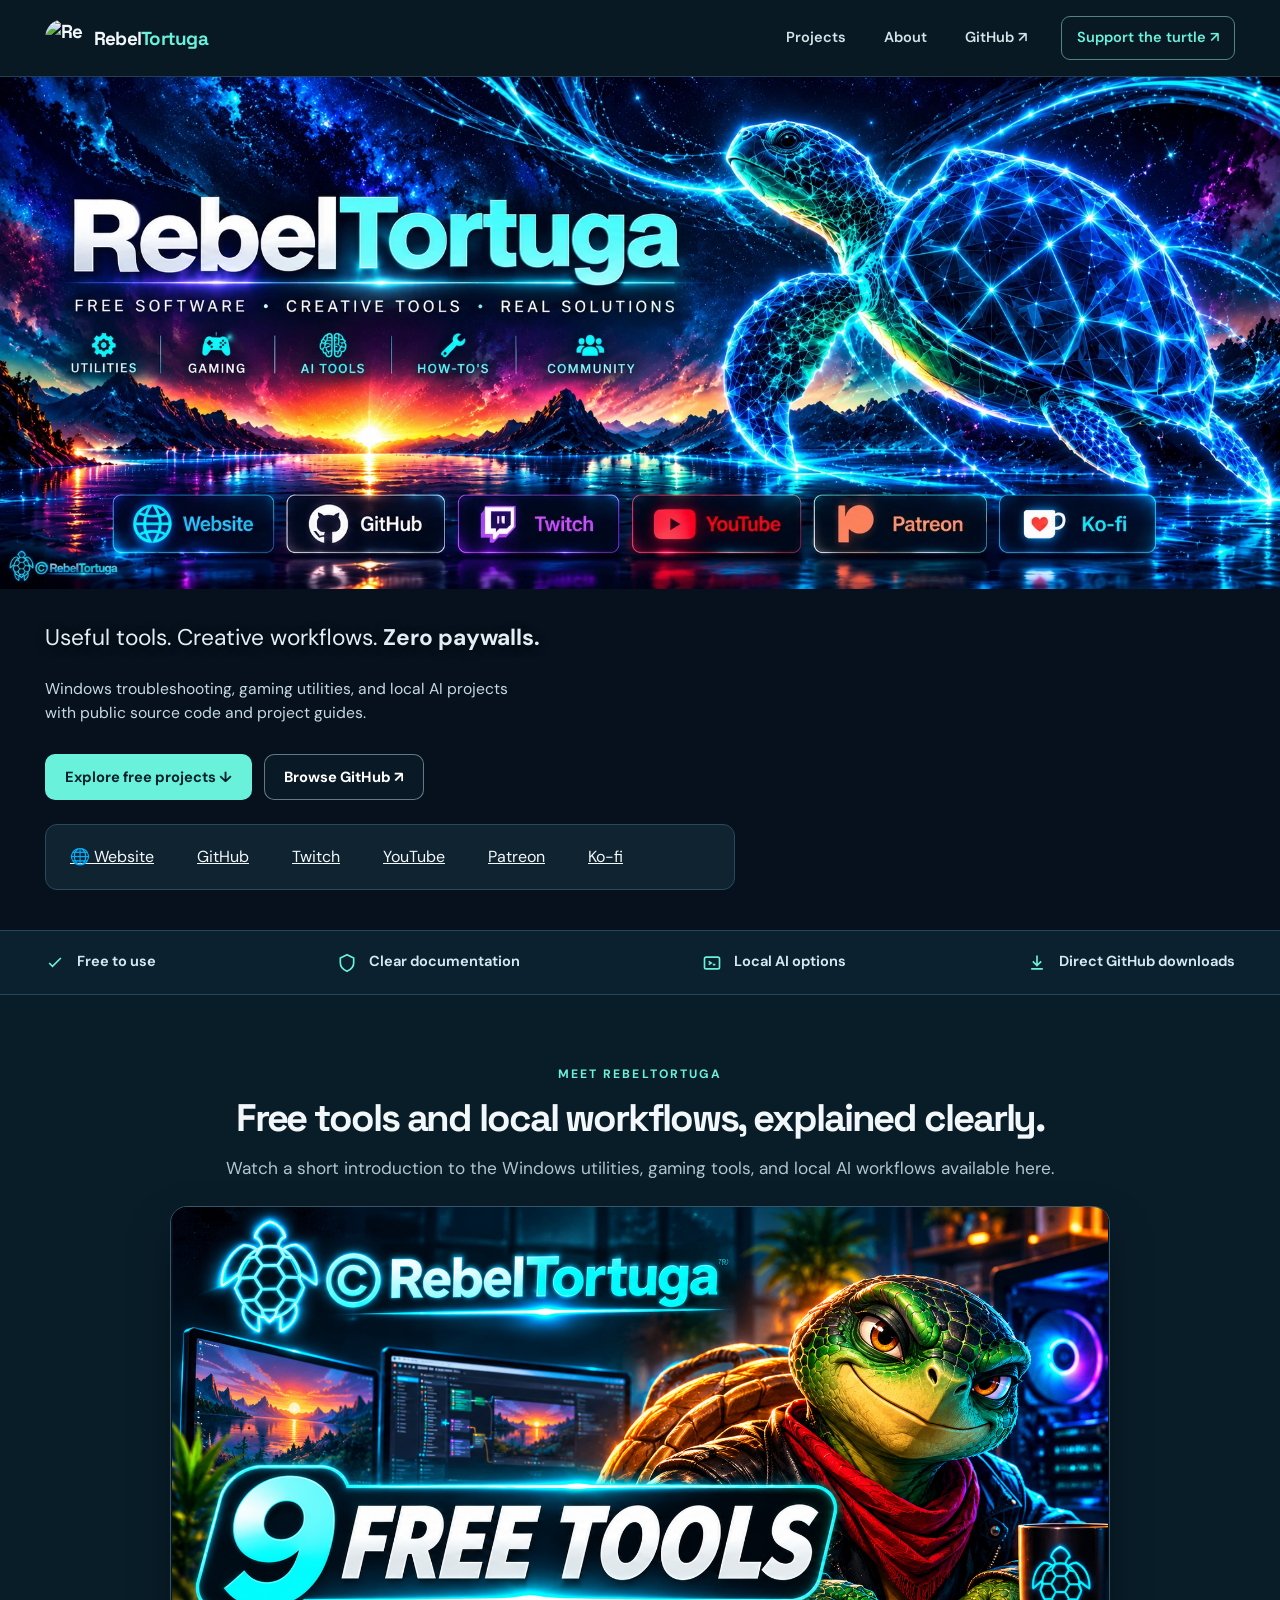
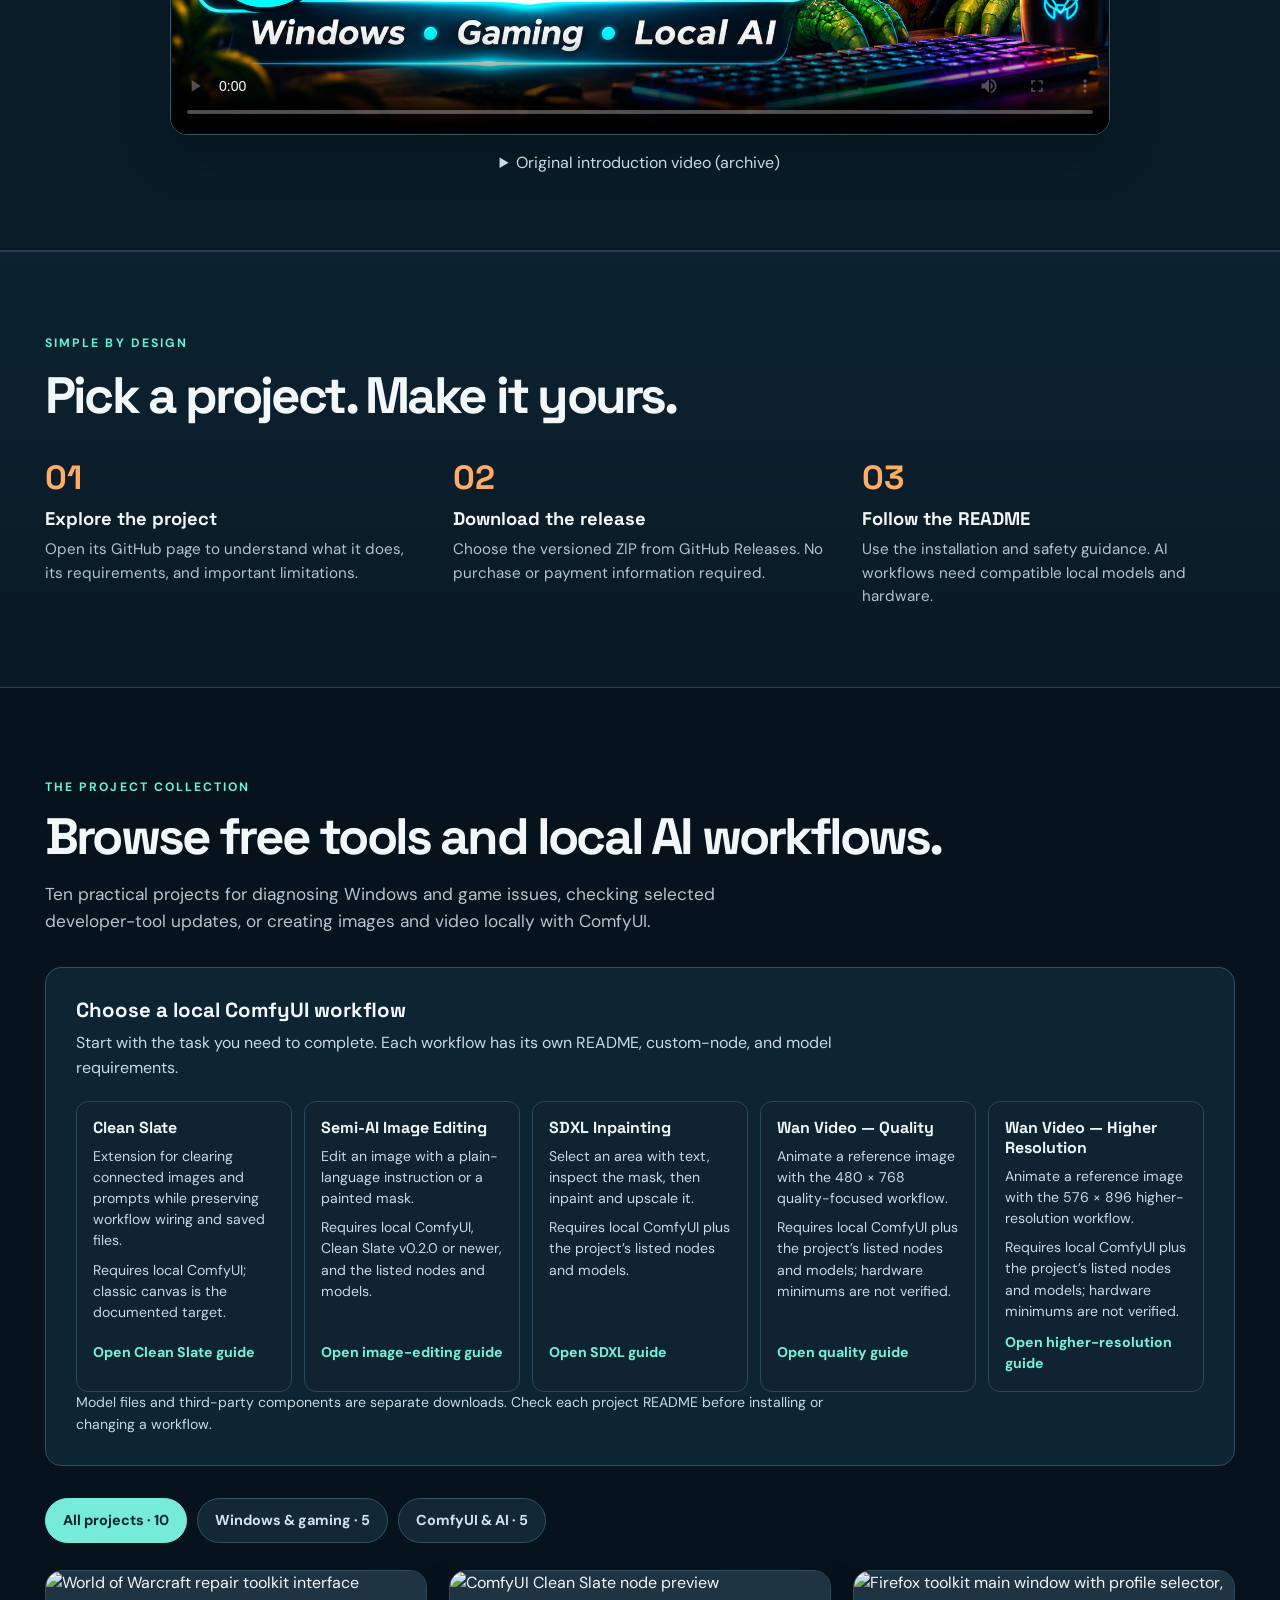
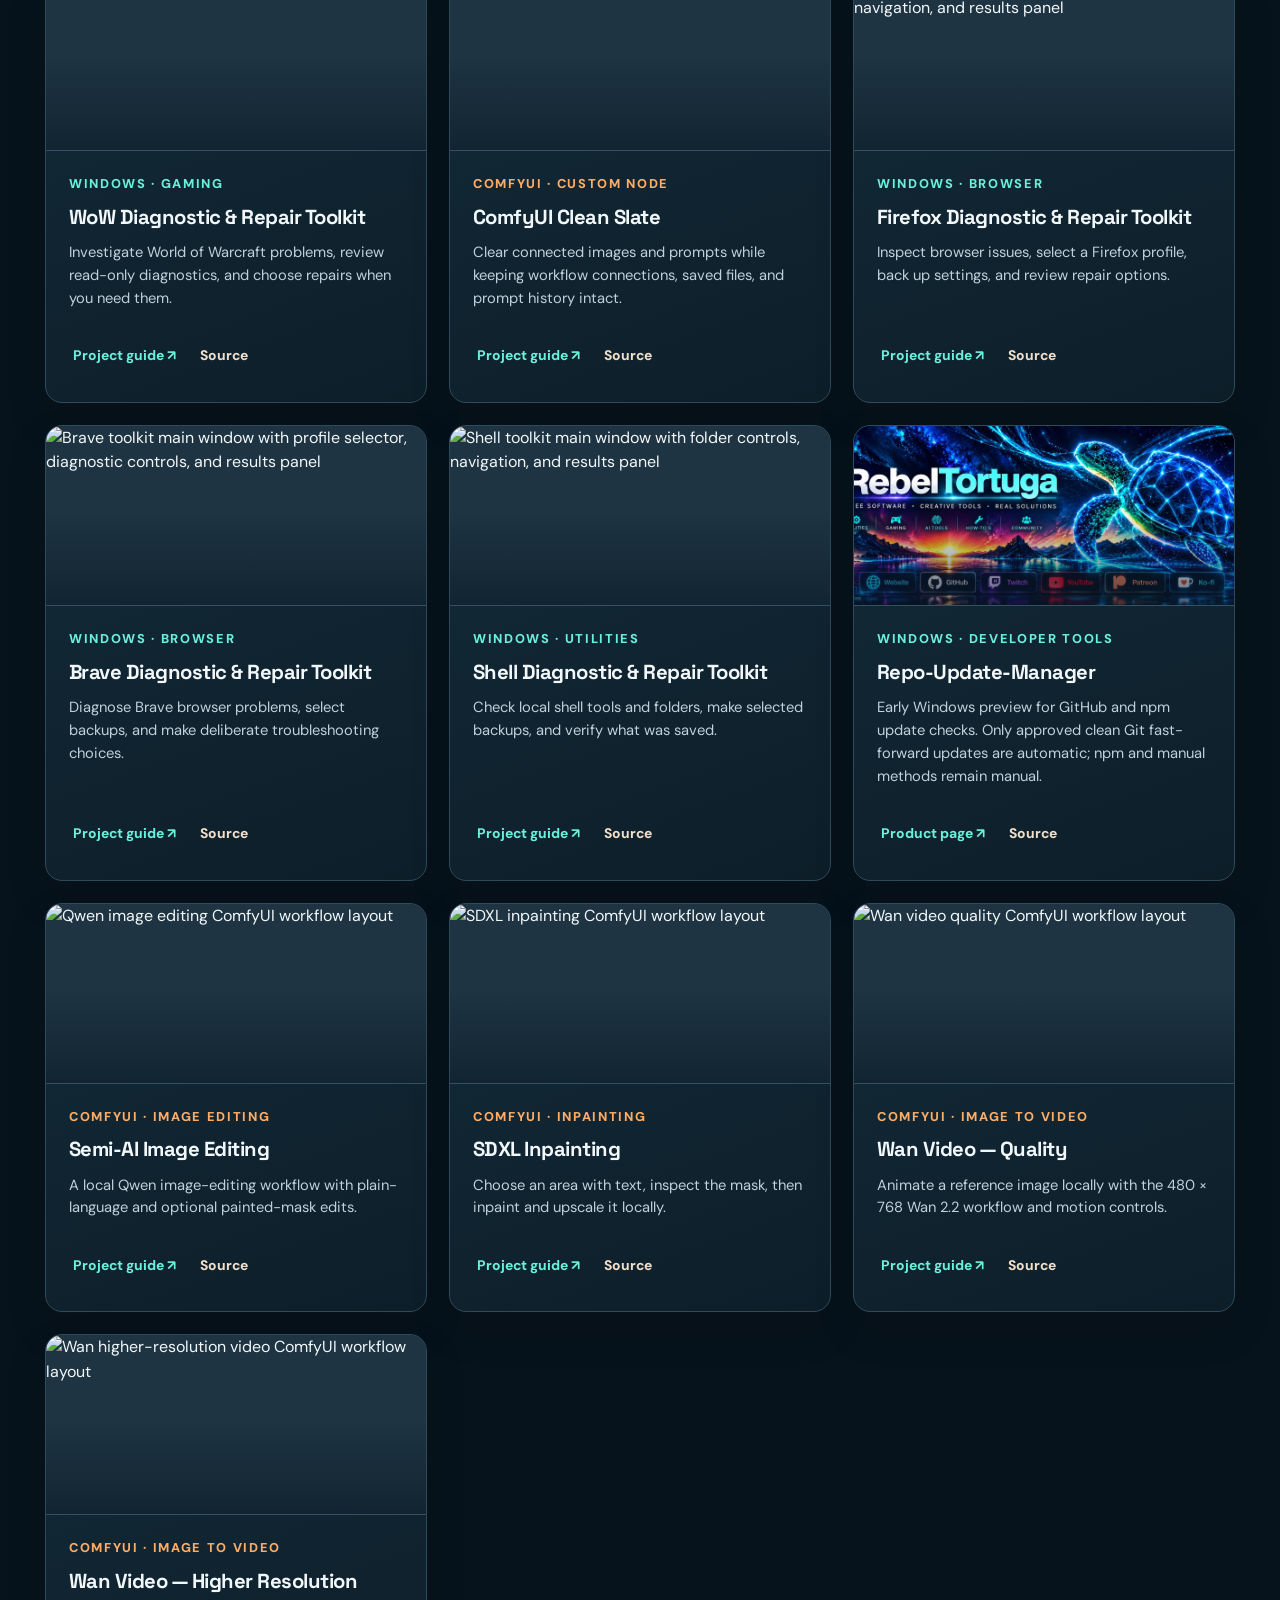
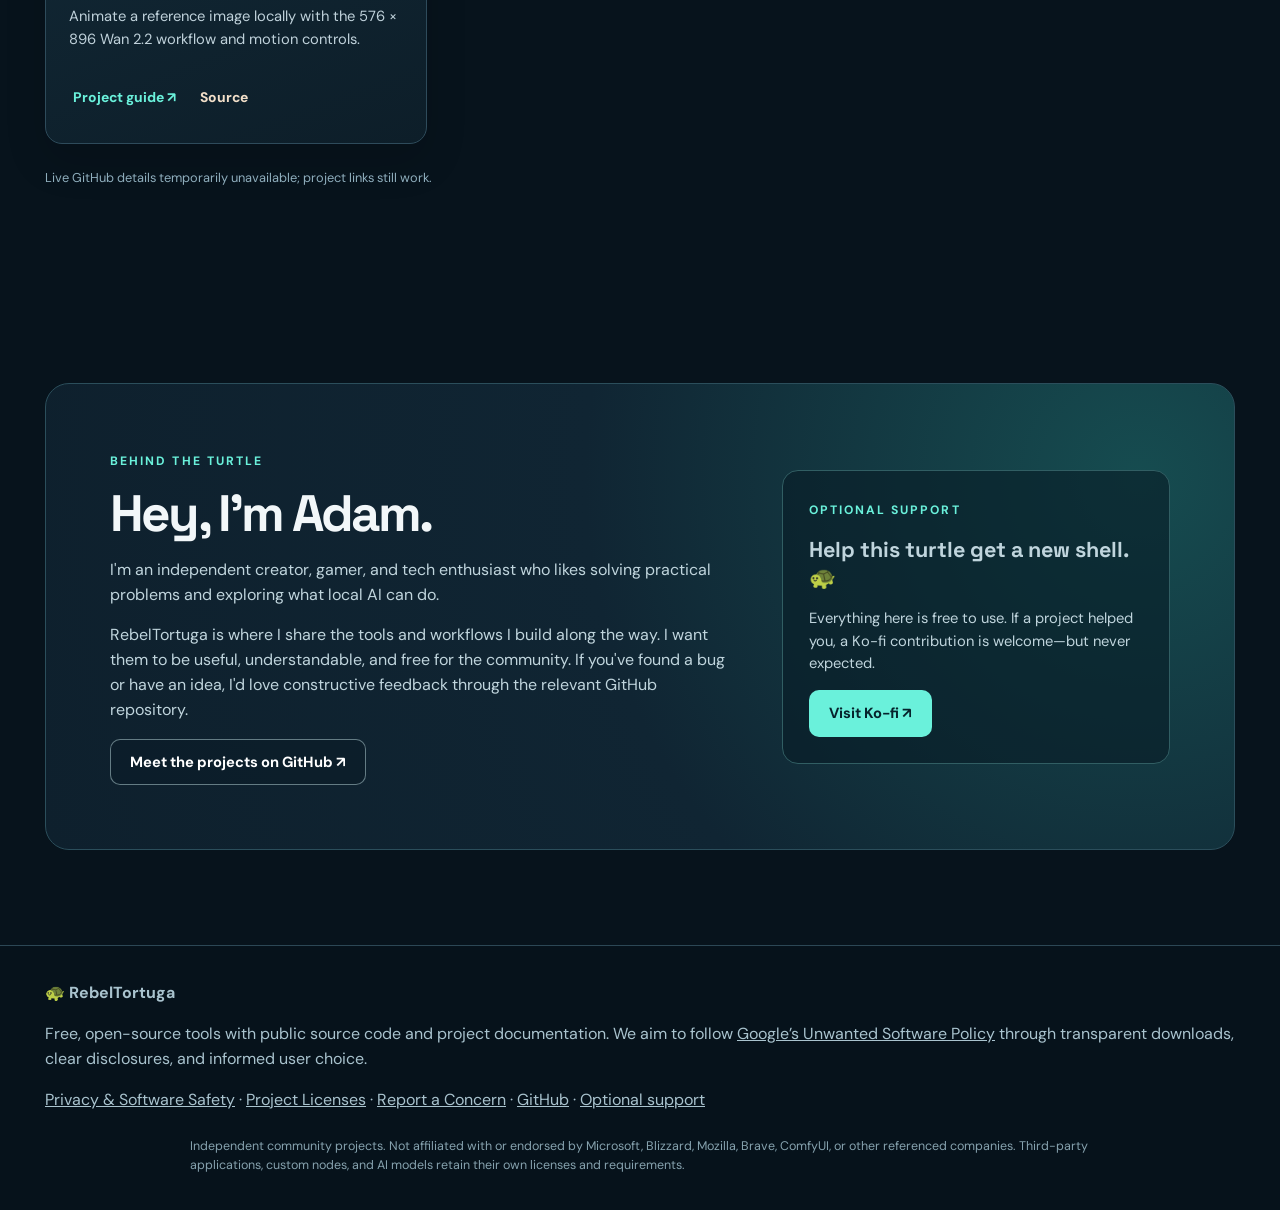
==== commit b8357d73: "Feature Repo-Update-Manager flagship page" ====
--- a/index.html
+++ b/index.html
@@ -251,7 +251,7 @@
         <article class="project" data-category="tool"><div class="preview"><img loading="lazy" src="https://raw.githubusercontent.com/RebelTortuga/firefox-diagnostic-and-repair-toolkit/main/assets/screenshot.png" alt="Firefox toolkit main window with profile selector, navigation, and results panel"></div><div class="project-body"><span class="category">Windows · Browser</span><h3>Firefox Diagnostic &amp; Repair Toolkit</h3><p>Inspect browser issues, select a Firefox profile, back up settings, and review repair options.</p><div class="project-actions"><a href="projects/firefox-diagnostic-and-repair-toolkit.html" aria-label="Project guide: Firefox Diagnostic &amp; Repair Toolkit">Project guide ↗</a><a href="https://github.com/RebelTortuga/firefox-diagnostic-and-repair-toolkit" aria-label="Source: Firefox Diagnostic &amp; Repair Toolkit">Source</a></div></div></article>
         <article class="project" data-category="tool"><div class="preview"><img loading="lazy" src="https://raw.githubusercontent.com/RebelTortuga/brave-diagnostic-and-repair-toolkit/main/assets/screenshot.png" alt="Brave toolkit main window with profile selector, diagnostic controls, and results panel"></div><div class="project-body"><span class="category">Windows · Browser</span><h3>Brave Diagnostic &amp; Repair Toolkit</h3><p>Diagnose Brave browser problems, select backups, and make deliberate troubleshooting choices.</p><div class="project-actions"><a href="projects/brave-diagnostic-and-repair-toolkit.html" aria-label="Project guide: Brave Diagnostic &amp; Repair Toolkit">Project guide ↗</a><a href="https://github.com/RebelTortuga/brave-diagnostic-and-repair-toolkit" aria-label="Source: Brave Diagnostic &amp; Repair Toolkit">Source</a></div></div></article>
         <article class="project" data-category="tool"><div class="preview"><img loading="lazy" src="https://raw.githubusercontent.com/RebelTortuga/shell-diagnostic-and-repair-toolkit/main/assets/screenshot.png" alt="Shell toolkit main window with folder controls, navigation, and results panel"></div><div class="project-body"><span class="category">Windows · Utilities</span><h3>Shell Diagnostic &amp; Repair Toolkit</h3><p>Check local shell tools and folders, make selected backups, and verify what was saved.</p><div class="project-actions"><a href="projects/shell-diagnostic-and-repair-toolkit.html" aria-label="Project guide: Shell Diagnostic &amp; Repair Toolkit">Project guide ↗</a><a href="https://github.com/RebelTortuga/shell-diagnostic-and-repair-toolkit" aria-label="Source: Shell Diagnostic &amp; Repair Toolkit">Source</a></div></div></article>
-        <article class="project" data-category="tool"><div class="preview"><img loading="lazy" src="assets/RebelTortuga-Wireframe-Banner.webp" alt="RebelTortuga wireframe turtle artwork"></div><div class="project-body"><span class="category">Windows · Developer tools</span><h3>Repo-Update-Manager</h3><p>Early Windows preview for GitHub and npm update checks. Only approved clean Git fast-forward updates are automatic; npm and manual methods remain manual.</p><div class="project-actions"><a href="https://github.com/RebelTortuga/Repo-Update-Manager/releases/download/v0.1.0/Repo-Update-Manager-v0.1.0-win-x64-portable.zip" aria-label="Download Repo-Update-Manager v0.1.0 portable Windows ZIP">Download v0.1.0 ↗</a><a href="https://github.com/RebelTortuga/Repo-Update-Manager" aria-label="Source: Repo-Update-Manager">Source</a></div></div></article>
+        <article class="project" data-category="tool"><div class="preview"><img loading="lazy" src="assets/RebelTortuga-Wireframe-Banner.webp" alt="RebelTortuga wireframe turtle artwork"></div><div class="project-body"><span class="category">Windows · Developer tools</span><h3>Repo-Update-Manager</h3><p>Early Windows preview for GitHub and npm update checks. Only approved clean Git fast-forward updates are automatic; npm and manual methods remain manual.</p><div class="project-actions"><a href="projects/repo-update-manager.html" aria-label="Product page: Repo-Update-Manager">Product page ↗</a><a href="https://github.com/RebelTortuga/Repo-Update-Manager" aria-label="Source: Repo-Update-Manager">Source</a></div></div></article>
         <article class="project" data-category="ai"><div class="preview"><img loading="lazy" src="https://raw.githubusercontent.com/RebelTortuga/comfyui-free-local-qwen-image-edit/main/assets/semi-ai-workflow.webp" alt="Qwen image editing ComfyUI workflow layout"></div><div class="project-body"><span class="category">ComfyUI · Image editing</span><h3>Semi-AI Image Editing</h3><p>A local Qwen image-editing workflow with plain-language and optional painted-mask edits.</p><div class="project-actions"><a href="projects/comfyui-free-local-qwen-image-edit.html" aria-label="Project guide: Semi-AI Image Editing">Project guide ↗</a><a href="https://github.com/RebelTortuga/comfyui-free-local-qwen-image-edit" aria-label="Source: Semi-AI Image Editing">Source</a></div></div></article>
         <article class="project" data-category="ai"><div class="preview"><img loading="lazy" src="https://raw.githubusercontent.com/RebelTortuga/comfyui-free-local-sdxl-inpainting/main/assets/workflow-preview.png" alt="SDXL inpainting ComfyUI workflow layout"></div><div class="project-body"><span class="category">ComfyUI · Inpainting</span><h3>SDXL Inpainting</h3><p>Choose an area with text, inspect the mask, then inpaint and upscale it locally.</p><div class="project-actions"><a href="projects/comfyui-free-local-sdxl-inpainting.html" aria-label="Project guide: SDXL Inpainting">Project guide ↗</a><a href="https://github.com/RebelTortuga/comfyui-free-local-sdxl-inpainting" aria-label="Source: SDXL Inpainting">Source</a></div></div></article>
         <article class="project" data-category="ai"><div class="preview"><img loading="lazy" src="https://raw.githubusercontent.com/RebelTortuga/comfyui-free-local-wan-video-quality/main/assets/workflow-preview.png" alt="Wan video quality ComfyUI workflow layout"></div><div class="project-body"><span class="category">ComfyUI · Image to video</span><h3>Wan Video — Quality</h3><p>Animate a reference image locally with the 480 × 768 Wan 2.2 workflow and motion controls.</p><div class="project-actions"><a href="projects/comfyui-free-local-wan-video-quality.html" aria-label="Project guide: Wan Video — Quality">Project guide ↗</a><a href="https://github.com/RebelTortuga/comfyui-free-local-wan-video-quality" aria-label="Source: Wan Video — Quality">Source</a></div></div></article>
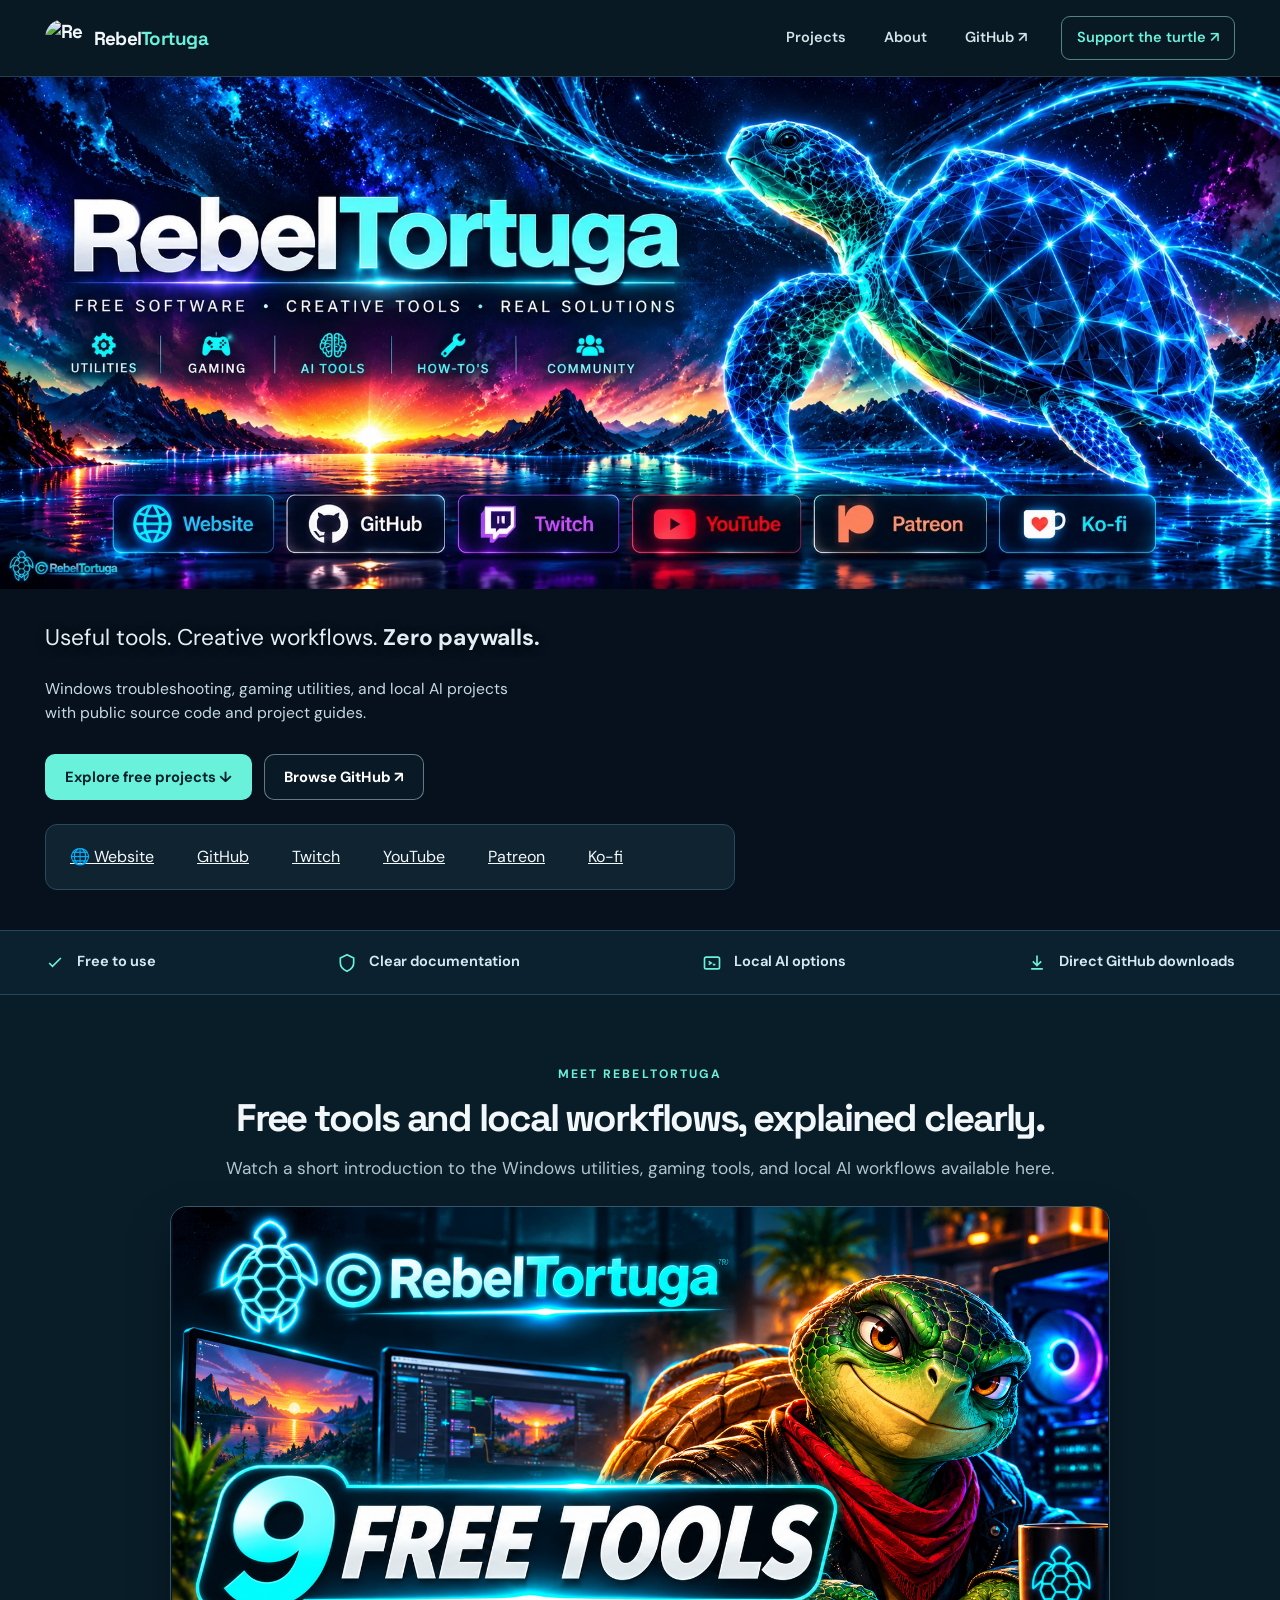
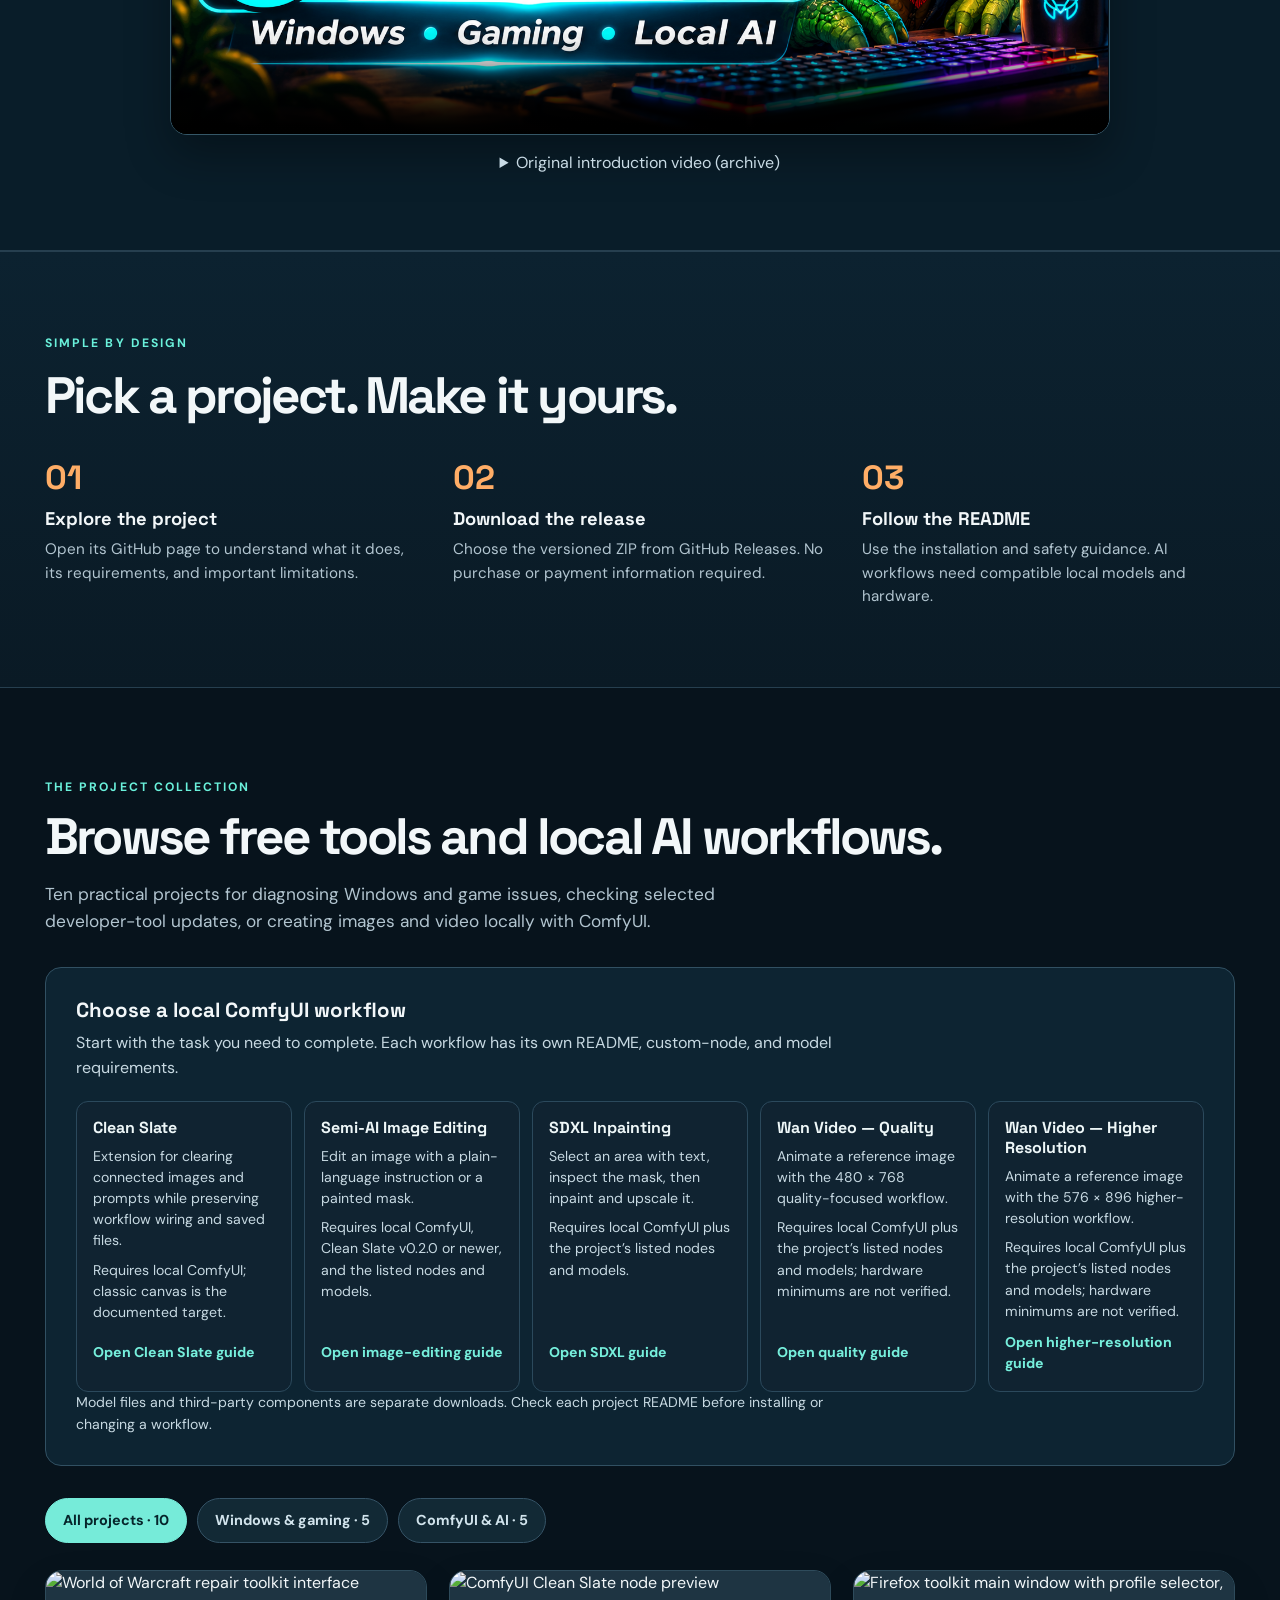
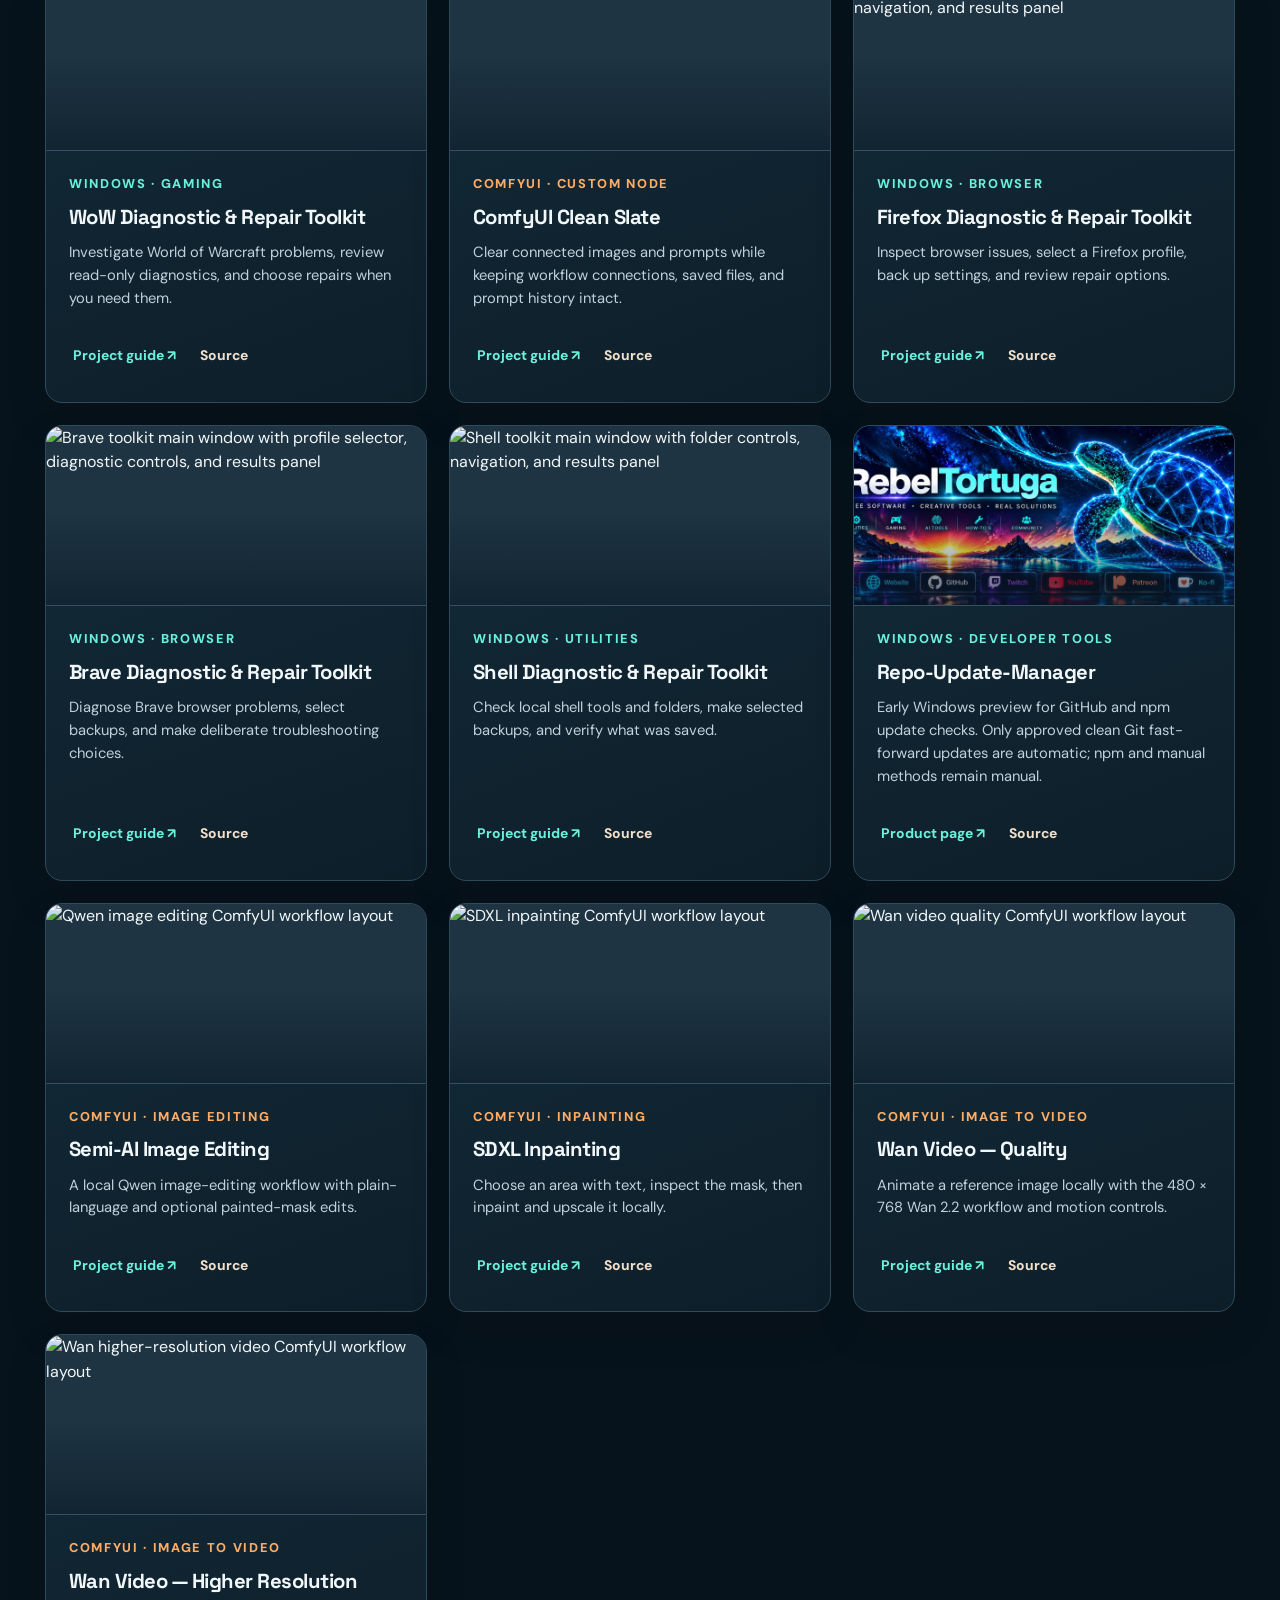
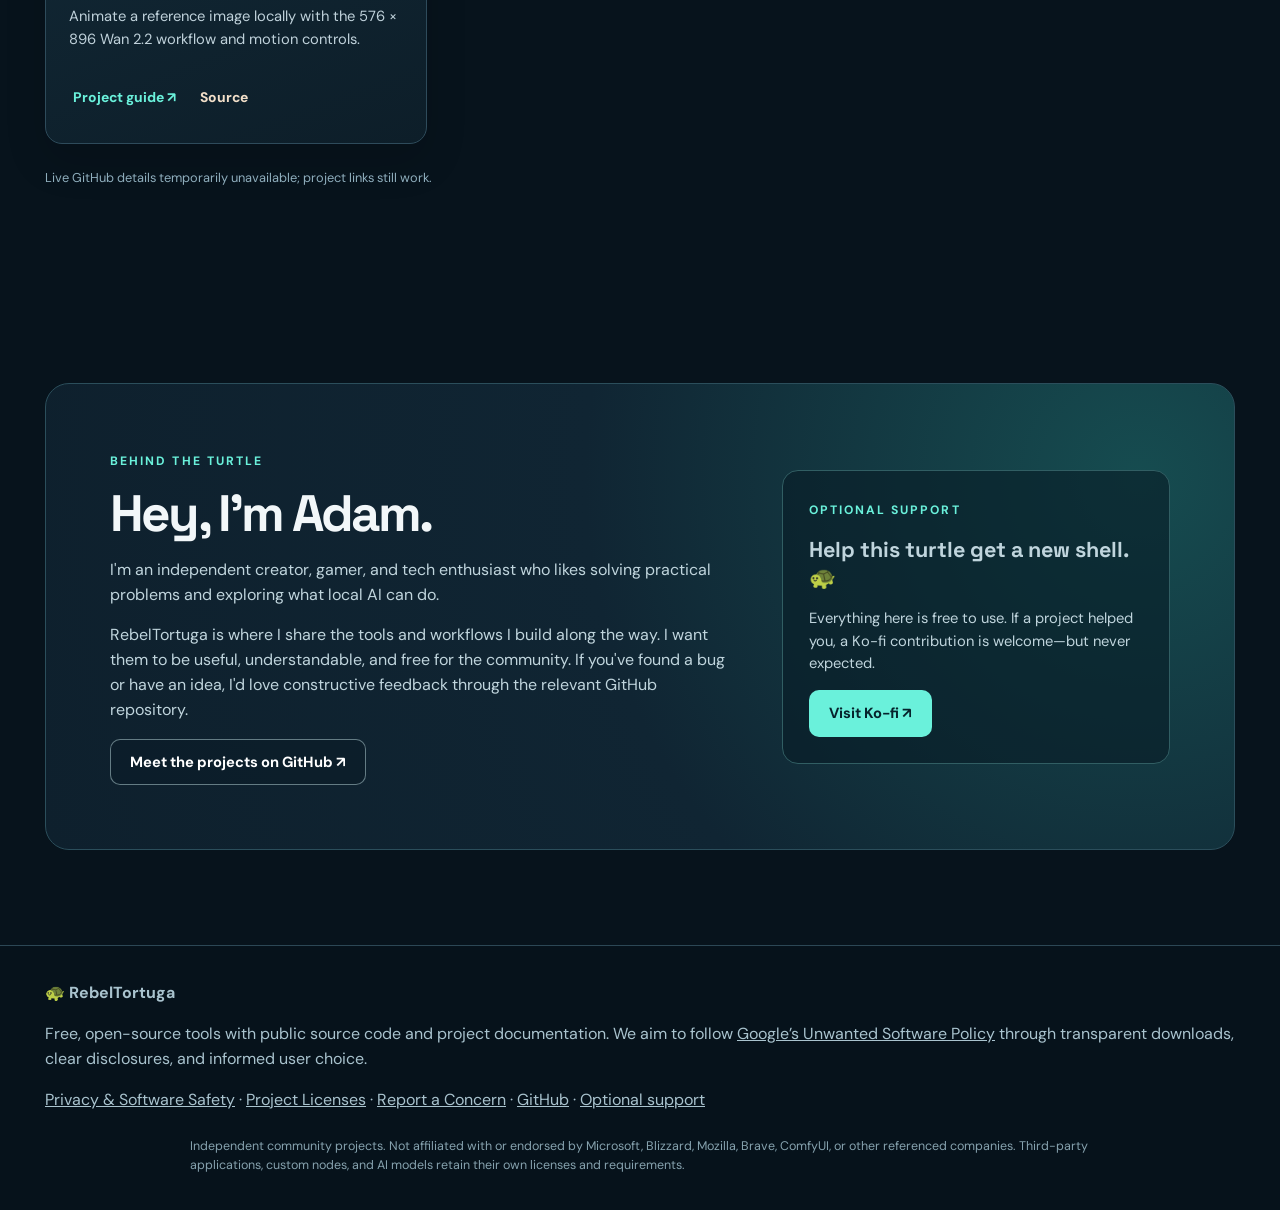
==== commit 2b870714: "Derive homepage project counts dynamically" ====
--- a/index.html
+++ b/index.html
@@ -240,11 +240,11 @@
         <p class="workflow-note">Model files and third-party components are separate downloads. Check each project README before installing or changing a workflow.</p>
       </section>
       <div class="filter-list" role="group" aria-label="Filter projects">
-        <button type="button" class="filter" data-filter="all" aria-pressed="true">All projects · 10</button>
-        <button type="button" class="filter" data-filter="tool" aria-pressed="false">Windows &amp; gaming · 5</button>
-        <button type="button" class="filter" data-filter="ai" aria-pressed="false">ComfyUI &amp; AI · 5</button>
+        <button type="button" class="filter" data-filter="all" data-label="All projects" aria-pressed="true">All projects</button>
+        <button type="button" class="filter" data-filter="tool" data-label="Windows &amp; gaming" aria-pressed="false">Windows &amp; gaming</button>
+        <button type="button" class="filter" data-filter="ai" data-label="ComfyUI &amp; AI" aria-pressed="false">ComfyUI &amp; AI</button>
       </div>
-      <p class="sr-only" id="project-filter-results" role="status" aria-live="polite" aria-atomic="true">10 projects shown</p>
+      <p class="sr-only" id="project-filter-results" role="status" aria-live="polite" aria-atomic="true">Projects shown</p>
       <div class="project-grid" id="project-grid">
         <article class="project" data-category="tool"><div class="preview"><img loading="lazy" src="https://raw.githubusercontent.com/RebelTortuga/wow-diagnostic-and-repair-toolkit/main/assets/screenshot.png" alt="World of Warcraft repair toolkit interface"></div><div class="project-body"><span class="category">Windows · Gaming</span><h3>WoW Diagnostic &amp; Repair Toolkit</h3><p>Investigate World of Warcraft problems, review read-only diagnostics, and choose repairs when you need them.</p><div class="project-actions"><a href="projects/wow-diagnostic-and-repair-toolkit.html" aria-label="Project guide: WoW Diagnostic &amp; Repair Toolkit">Project guide ↗</a><a href="https://github.com/RebelTortuga/wow-diagnostic-and-repair-toolkit" aria-label="Source: WoW Diagnostic &amp; Repair Toolkit">Source</a></div></div></article>
         <article class="project" data-category="ai"><div class="preview"><img loading="lazy" src="https://raw.githubusercontent.com/RebelTortuga/comfyui-clean-slate/main/assets/clean-slate-controller.webp" alt="ComfyUI Clean Slate node preview"></div><div class="project-body"><span class="category">ComfyUI · Custom node</span><h3>ComfyUI Clean Slate</h3><p>Clear connected images and prompts while keeping workflow connections, saved files, and prompt history intact.</p><div class="project-actions"><a href="projects/comfyui-clean-slate.html" aria-label="Project guide: ComfyUI Clean Slate">Project guide ↗</a><a href="https://github.com/RebelTortuga/comfyui-clean-slate" aria-label="Source: ComfyUI Clean Slate">Source</a></div></div></article>
@@ -269,11 +269,13 @@
       const buttons = [...document.querySelectorAll('[data-filter]')];
       const cards = [...document.querySelectorAll('.project')];
       const results = document.getElementById('project-filter-results');
+      const countFor = filter => filter === 'all' ? cards.length : cards.filter(card => card.dataset.category === filter).length;
+      buttons.forEach(button => { button.textContent = `${button.dataset.label} · ${countFor(button.dataset.filter)}`; });
       buttons.forEach(button => button.addEventListener('click', () => {
         const filter = button.dataset.filter;
         buttons.forEach(b => b.setAttribute('aria-pressed', String(b === button)));
         cards.forEach(card => { card.hidden = filter !== 'all' && card.dataset.category !== filter; });
-        const count = cards.filter(card => !card.hidden).length;
+        const count = countFor(filter);
         results.textContent = `${count} ${count === 1 ? 'project' : 'projects'} shown`;
       }));
     })();
